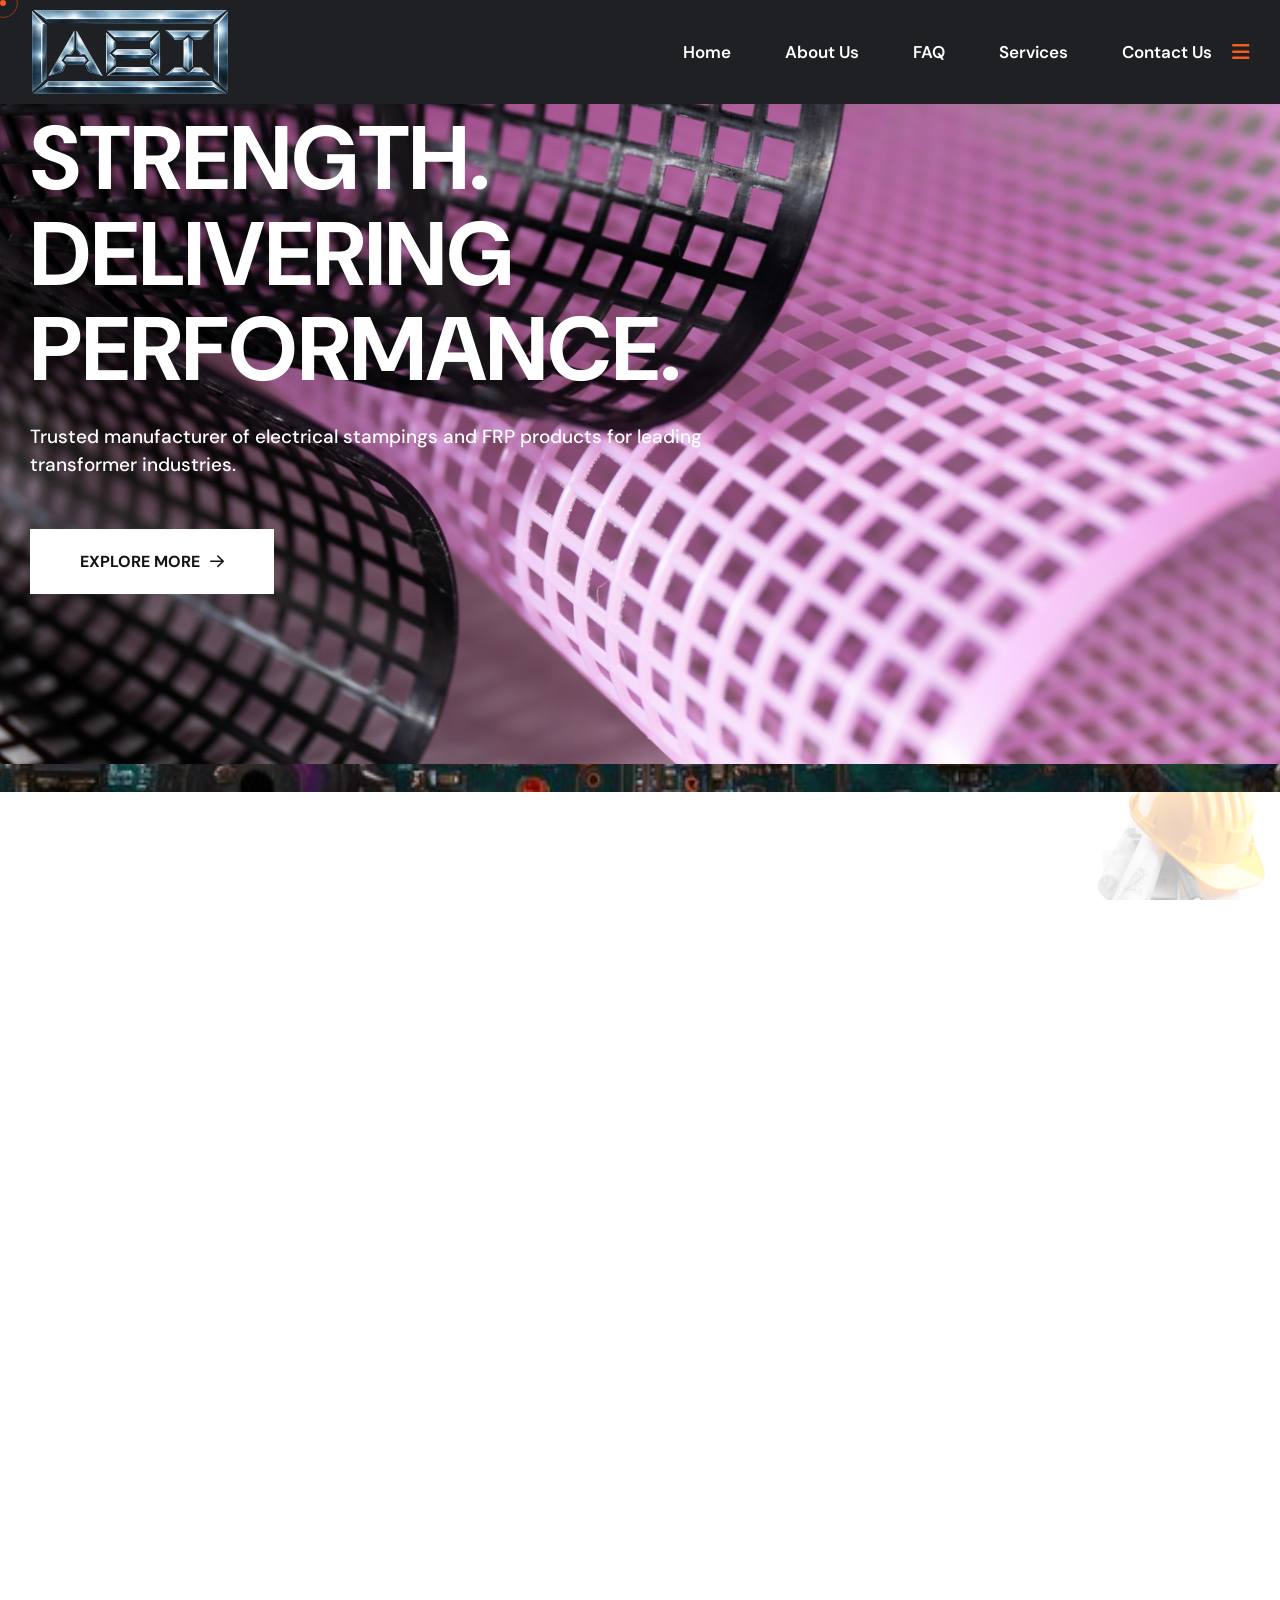
==== index.html @ 66f5b67d "changes done" ====
<!DOCTYPE html>
<html lang="en">

<head>
        <!-- ========== Meta Tags ========== -->
        <meta charset="UTF-8">
        <meta http-equiv="X-UA-Compatible" content="IE=edge">
        <meta name="viewport" content="width=device-width, initial-scale=1">
        <meta name="author" content="gramentheme">
        <meta name="description" content="Xbuild - Constriction Html Template">
        <!-- ======== Page title ============ -->
        <title>ABI Marketing</title>
        <!--<< Favcion >>-->
        <link rel="shortcut icon" href="assets/img/favicon.svg">
        <!--<< Bootstrap min.css >>-->
        <link rel="stylesheet" href="assets/css/bootstrap.min.css">
        <!--<< All Min Css >>-->
        <link rel="stylesheet" href="assets/css/all.min.css">
        <!--<< Animate.css >>-->
        <link rel="stylesheet" href="assets/css/animate.css">
        <!-- Splitting css -->
        <link rel="stylesheet" href="assets/css/splitting.css">
        <!--<< Magnific Popup.css >>-->
        <link rel="stylesheet" href="assets/css/magnific-popup.css">
        <!--<< MeanMenu.css >>-->
        <link rel="stylesheet" href="assets/css/meanmenu.css">
        <!--<< Swiper Bundle.css >>-->
        <link rel="stylesheet" href="assets/css/swiper-bundle.min.css">
        <!--<< Nice Select.css >>-->
        <link rel="stylesheet" href="assets/css/nice-select.css">
        <!--<< Color.css >>-->
        <link rel="stylesheet" href="assets/css/color.css">
        <!--<< Main.css >>-->
        <link rel="stylesheet" href="assets/css/main.css">
    </head>
    <body>

        <!-- Preloader Start -->
        <div id="preloader" class="preloader">
            <div class="animation-preloader">
                <div class="spinner">                
                </div>
                <div class="txt-loading">
                    <span data-text-preloader="A" class="letters-loading">
                        A
                    </span>
                    <span data-text-preloader="B" class="letters-loading">
                        B
                    </span>
                    <span data-text-preloader="I" class="letters-loading">
                        I
                    </span>
                    <!-- <span data-text-preloader="I" class="letters-loading">
                        I
                    </span>
                    <span data-text-preloader="L" class="letters-loading">
                        L
                    </span>
                    <span data-text-preloader="D" class="letters-loading">
                        D
                    </span> -->
                </div>
                <p class="text-center">MARKETING</p>
            </div>
            <div class="loader">
                <div class="row">
                    <div class="col-3 loader-section section-left">
                        <div class="bg"></div>
                    </div>
                    <div class="col-3 loader-section section-left">
                        <div class="bg"></div>
                    </div>
                    <div class="col-3 loader-section section-right">
                        <div class="bg"></div>
                    </div>
                    <div class="col-3 loader-section section-right">
                        <div class="bg"></div>
                    </div>
                </div>
            </div>
        </div>

        <!--<< Mouse Cursor Start >>-->  
        <div class="mouse-cursor cursor-outer"></div>
        <div class="mouse-cursor cursor-inner"></div>

        <!-- Back To Top Start -->
        <button id="back-top" class="back-to-top">
            <i class="fa-regular fa-arrow-up"></i>
        </button>

        <!-- Offcanvas Area Start -->
        <div class="fix-area">
            <div class="offcanvas__info">
                <div class="offcanvas__wrapper">
                    <div class="offcanvas__content">
                        <div class="offcanvas__top mb-5 d-flex justify-content-between align-items-center">
                            <div class="offcanvas__logo">
                                <a href="index.html">
                                    <img src="assets/img/logo/black-logo.svg" alt="logo-img">
                                </a>
                            </div>
                            <div class="offcanvas__close">
                                <button>
                                <i class="fas fa-times"></i>
                                </button>
                            </div>
                        </div>
                        <p class="text d-none d-xl-block">
                           Delivering transformer components and industrial solutions for the power sector.
                        </p>
                        <div class="mobile-menu fix mb-3"></div>
                        <div class="offcanvas__contact">
                            <h4>Contact Info</h4>
                            <ul>
                                <li class="d-flex align-items-center">
                                    <div class="offcanvas__contact-icon">
                                        <i class="fal fa-map-marker-alt"></i>
                                    </div>
                                    <div class="offcanvas__contact-text">
                                        <a target="_blank" href="#">Plot no. 8,Agarbatti Complex, Sector A,Ext. Sanwer Road Ind Area, Indore</a>
                                    </div>
                                </li>
                                <li class="d-flex align-items-center">
                                    <div class="offcanvas__contact-icon mr-15">
                                        <i class="fal fa-envelope"></i>
                                    </div>
                                    <div class="offcanvas__contact-text">
                                        <a href="mailto:info@example.com"><span class="mailto:info@example.com">info@example.com</span></a>
                                    </div>
                                </li>
                                <li class="d-flex align-items-center">
                                    <div class="offcanvas__contact-icon mr-15">
                                        <i class="fal fa-clock"></i>
                                    </div>
                                    <div class="offcanvas__contact-text">
                                        <a target="_blank" href="#">Mod-friday, 09am -05pm</a>
                                    </div>
                                </li>
                                <li class="d-flex align-items-center">
                                    <div class="offcanvas__contact-icon mr-15">
                                        <i class="far fa-phone"></i>
                                    </div>
                                    <div class="offcanvas__contact-text">
                                        <a href="tel:+11002345909">+11002345909</a>
                                    </div>
                                </li>
                            </ul>
                            <div class="header-button mt-4">
                                <a href="contact.html" class="theme-btn text-center">
                                    <span>Get A Quote<i class="fa-solid fa-arrow-right-long"></i></span>
                                </a>
                            </div>
                            <div class="social-icon d-flex align-items-center">
                                <a href="#"><i class="fab fa-facebook-f"></i></a>
                                <a href="#"><i class="fab fa-twitter"></i></a>
                                <a href="#"><i class="fab fa-youtube"></i></a>
                                <a href="#"><i class="fab fa-linkedin-in"></i></a>
                            </div>
                        </div>
                    </div>
                </div>
            </div>
        </div>
        <div class="offcanvas__overlay"></div>

        <!-- Header Section Start -->
        <header id="header-sticky" class="header-3">
        <div class="container-fluid">
            <div class="mega-menu-wrapper">
                <div class="header-main">
                    <div class="header-left">
                        <div class="logo">
                            <!-- <a href="index.html" class="header-logo"> -->
                                <img class="img-fluid logo-nav" src="assets/img/ABI.png" alt="logo-img">
                            <!-- </a> -->
                            <!-- <a href="index.html" class="header-logo-2">
                                <img src="assets/img/logo/black-logo.svg" alt="logo-img">
                            </a> -->
                        </div>
                    </div>
                    <div class="header-right d-flex justify-content-end align-items-center">
                        <div class="mean__menu-wrapper">
                            <div class="main-menu">
                                <nav id="mobile-menu">
                                    <ul>
                                        <li class="has-dropdown active menu-thumb">
                                            <a href="index.html">
                                            Home 
                                                <!-- <i class="fa-regular fa-plus"></i> -->
                                            </a>
                                            <!-- <ul class="submenu has-homemenu">
                                                <li>
                                                    <div class="homemenu-items">
                                                        <div class="homemenu">
                                                            <div class="homemenu-thumb">
                                                                <img src="assets/img/header/home-1.jpg" alt="img">
                                                                <div class="demo-button">
                                                                    <a href="index.html" class="theme-btn">
                                                                        Multi Page
                                                                    </a>
                                                                    <a href="index-one-page.html" class="theme-btn">
                                                                        One Page
                                                                    </a>
                                                                </div>
                                                            </div>
                                                            <div class="homemenu-content text-center">
                                                                <h4 class="homemenu-title">
                                                                    Home 01
                                                                </h4>
                                                            </div>
                                                        </div>
                                                        <div class="homemenu">
                                                            <div class="homemenu-thumb mb-15">
                                                                <img src="assets/img/header/home-2.jpg" alt="img">
                                                                <div class="demo-button">
                                                                    <a href="index-2.html" class="theme-btn">
                                                                        Multi Page
                                                                    </a>
                                                                    <a href="index-two-page.html" class="theme-btn">
                                                                        One Page
                                                                    </a>
                                                                </div>
                                                            </div>
                                                            <div class="homemenu-content text-center">
                                                                <h4 class="homemenu-title">
                                                                    Home 02
                                                                </h4>
                                                            </div>
                                                        </div>
                                                        <div class="homemenu">
                                                            <div class="homemenu-thumb mb-15">
                                                                <img src="assets/img/header/home-3.jpg" alt="img">
                                                                <div class="demo-button">
                                                                    <a href="index-3.html" class="theme-btn">
                                                                        Multi Page
                                                                    </a>
                                                                    <a href="index-three-page.html" class="theme-btn">
                                                                        One Page
                                                                    </a>
                                                                </div>
                                                            </div>
                                                            <div class="homemenu-content text-center">
                                                                <h4 class="homemenu-title">
                                                                    Home 03
                                                                </h4>
                                                            </div>
                                                        </div>
                                                    </div>
                                                </li>
                                            </ul> -->
                                        </li>
                                        <!-- <li class="has-dropdown active d-xl-none">
                                            <a href="team.html" class="border-none">
                                            Home
                                            <i class="fa-regular fa-plus"></i>
                                            </a>
                                            <ul class="submenu">
                                                <li><a href="index.html">Home 01</a></li>
                                                <li><a href="index-2.html">Home 02</a></li>
                                            </ul>
                                        </li> -->
                                        <li>
                                            <a href="about.html">About Us</a>
                                        </li>
                                           <li>
                                            <a href="./faq.html">FAQ</a>
                                        </li>
                                        <!-- <li class="has-dropdown">
                                            <a href="news.html">
                                                Pages
                                                <i class="fa-regular fa-plus"></i>
                                            </a>
                                            <ul class="submenu">
                                                <li class="has-dropdown">
                                                    <a href="team-details.html">
                                                        Our Team
                                                        <i class="fas fa-angle-down"></i>
                                                    </a>
                                                    <ul class="submenu">
                                                        <li><a href="team.html">Our Team</a></li>
                                                        <li><a href="team-details.html">Team Details</a></li>
                                                    </ul>
                                                </li>
                                                <li><a href="pricing.html">Pricing</a></li>
                                                <li><a href="faq.html">Faq's</a></li>
                                                <li><a href="404.html">404 Page</a></li>
                                            </ul>
                                        </li> -->
                                        <li>
                                            <a href="./service.html">
                                                Services
                                                <!-- <i class="fa-regular fa-plus"></i> -->
                                            <!-- </a>
                                            <ul class="submenu">
                                                <li><a href="service.html">Services</a></li>
                                                <li><a href="service-details.html">Service Details</a></li>
                                            </ul> -->
                                        </li>
                                        <!-- <li>
                                            <a href="project.html">
                                                Projects
                                                <i class="fa-regular fa-plus"></i>
                                            </a>
                                            <ul class="submenu">
                                                <li><a href="project.html">Projects</a></li>
                                                <li><a href="project-details.html">Project Details</a></li>
                                            </ul>
                                        </li> -->
                                        <!-- <li>
                                            <a href="news.html">
                                                Blog
                                                <i class="fa-regular fa-plus"></i>
                                            </a>
                                            <ul class="submenu">
                                                <li><a href="news-grid.html">Blog Grid</a></li>
                                                <li><a href="news.html">Blog Standard</a></li>
                                                <li><a href="news-details.html">Blog Details</a></li>
                                            </ul>
                                        </li> -->
                                        <li>
                                            <a href="contact.html">Contact Us</a>
                                        </li>
                                    </ul>
                                </nav>
                            </div>
                        </div>
                        <!-- <a href="#0" class="search-trigger search-icon"><i class="fal fa-search"></i></a> -->
                        <div class="header-button">
                            <a href="contact.html" class="theme-btn">GAT A QUOTE <i class="fa-regular fa-arrow-right"></i></a>
                        </div>
                        <div class="header__hamburger d-xl-block my-auto">
                            <div class="sidebar__toggle">
                                <i class="fas fa-bars"></i>
                            </div>
                        </div>
                    </div>
                </div>
            </div>
        </div>
        </header> 
         
        <!-- Search Area Start -->
        <div class="search-wrap">
            <div class="search-inner">
                <i class="fas fa-times search-close" id="search-close"></i>
                <div class="search-cell">
                    <form method="get">
                        <div class="search-field-holder">
                            <input type="search" class="main-search-input" placeholder="Search...">
                        </div>
                    </form>
                </div>
            </div>
        </div>

        <div id="smooth-wrapper">
            <div id="smooth-content">
                <!-- Hero Section Start -->
                <section class="hero-section hero-3">
                    <div class="swiper-dot-2">
                        <div class="dot"></div>
                    </div>
                    <div class="swiper hero-slider-3">
                        <div class="swiper-wrapper">
                            <div class="swiper-slide">
                                <div class="hero-image" style="background-image: url('assets/img/hero/2148105559.jpg');">
                                    <div class="row">
                                        <div class="col-lg-8">
                                            <div class="hero-content">
                                                <!-- <a href="https://www.youtube.com/watch?v=Cn4G2lZ_g2I" data-animation="fadeInUp" data-delay="1.3s" class="video-btn ripple video-popup">
                                                    <i class="fas fa-play"></i>
                                                </a> -->
                                                <h1 data-animation="fadeInUp" data-delay="1.5s">
                                                    Powering Precision in Transformer Components
                                                </h1>
                                                <p data-animation="fadeInUp" data-delay="1.7s">
                                               Delivering high-quality electrical stampings from 10 KVA to 10 MVA with reliability and excellence.
                                              </p>
                                                <div class="hero-button">
                                                    <a href="about.html" data-animation="fadeInUp" data-delay="1.9s" class="theme-btn bg-white">Explore more<i class="fa-regular fa-arrow-right"></i></a>
                                                </div>
                                            </div>
                                        </div>
                                    </div>
                                </div>
                            </div>
                            <div class="swiper-slide">
                                <div class="hero-image" style="background-image: url('assets/img/hero/2149894555.jpg');">
                                    <div class="row">
                                        <div class="col-lg-8">
                                            <div class="hero-content">
                                                <!-- <a href="https://www.youtube.com/watch?v=Cn4G2lZ_g2I" data-animation="fadeInUp" data-delay="1.3s" class="video-btn ripple video-popup">
                                                    <i class="fas fa-play"></i>
                                                </a> -->
                                                <h1 data-animation="fadeInUp" data-delay="1.5s">
                                                    Engineering Strength. Delivering Performance.
                                                </h1>
                                                <p data-animation="fadeInUp" data-delay="1.7s">
                                                    Trusted manufacturer of electrical stampings and FRP products for leading transformer industries.
                                                </p>
                                                <div class="hero-button">
                                                    <a href="about.html" data-animation="fadeInUp" data-delay="1.9s" class="theme-btn bg-white">Explore more<i class="fa-regular fa-arrow-right"></i></a>
                                                </div>
                                            </div>
                                        </div>
                                    </div>
                                </div>
                            </div>
                            <div class="swiper-slide">
                                <div class="hero-image" style="background-image: url('assets/img/hero/copper-wire.jpg');">
                                    <div class="row">
                                        <div class="col-lg-8">
                                            <div class="hero-content">
                                                <!-- <a href="https://www.youtube.com/watch?v=Cn4G2lZ_g2I" data-animation="fadeInUp" data-delay="1.3s" class="video-btn ripple video-popup">
                                                    <i class="fas fa-play"></i>
                                                </a> -->
                                                <h1 data-animation="fadeInUp" data-delay="1.5s">
                                                    Built on Experience.
                                                    <br> Driven by Quality.
                                                </h1>
                                                <p data-animation="fadeInUp" data-delay="1.7s">
                                                    Over two decades of expertise in delivering precision-engineered solutions for the power sector, ensuring consistent quality, advanced manufacturing standards, and reliable performance for diverse industrial applications.
                                                </p>
                                                <div class="hero-button">
                                                    <a href="about.html" data-animation="fadeInUp" data-delay="1.9s" class="theme-btn bg-white">Explore more<i class="fa-regular fa-arrow-right"></i></a>
                                                </div>
                                            </div>
                                        </div>
                                    </div>
                                </div>
                            </div>
                        </div>
                    </div>
                </section>

                <!-- Service Section Start -->
                <section class="service-section-33 section-padding">
                    <div class="shape-1">
                        <img src="assets/img/service/shape-1.png" alt="img">
                    </div>
                    <div class="container">
                        <div class="section-title text-center">
                            <h6 class="wow fadeInUp"><i class="fa-regular fa-arrow-left-long"></i>WHAT WE SERVE ON TABLE<i class="fa-regular fa-arrow-right-long"></i></h6>
                            <h2 class="splt-txt wow" data-splitting>Our Expertise</h2>
                        </div>
                    </div>
                    <div class="container-fluid">
                        <div class="row">
                            <div class="col-xl-3 col-lg-4 col-md-6 wow fadeInUp" data-wow-delay=".2s">
                                <div class="service-card-items-2">
                                    <div class="items-shape">
                                        <img src="assets/img/service/items-shape-2.png" alt="img">
                                    </div>
                                    <div class="service-image">
                                        <img src="assets/img/service/10704.jpg" alt="img">
                                        <div class="icon">
                                            <img src="assets/img/icon/25.svg" alt="img">
                                        </div>
                                    </div>
                                    <div class="service-content text-center">
                                        <h3><a href="service-details.html">Electrical Stampings</a></h3>
                                        <p>High-precision transformer stampings from 10 KVA to 10 MVA, ensuring efficiency and long-lasting performance.</p>
                                        <a href="service-details.html" class="arrow-icon"><i class="fa-regular fa-arrow-right"></i></a>
                                    </div>
                                </div>
                            </div>
                            <div class="col-xl-3 col-lg-4 col-md-6 wow fadeInUp" data-wow-delay=".4s">
                                <div class="service-card-items-2">
                                    <div class="items-shape">
                                        <img src="assets/img/service/items-shape-2.png" alt="img">
                                    </div>
                                    <div class="service-image">
                                        <img src="assets/img/service/2836.jpg" alt="img">
                                        <div class="icon">
                                            <img src="assets/img/icon/26.svg" alt="img">
                                        </div>
                                    </div>
                                    <div class="service-content text-center">
                                        <h3><a href="service-details.html">FRP Products</a></h3>
                                        <p>Durable and corrosion-resistant FRP solutions designed for demanding industrial applications.</p>
                                        <a href="service-details.html" class="arrow-icon"><i class="fa-regular fa-arrow-right"></i></a>
                                    </div>
                                </div>
                            </div>
                            <div class="col-xl-3 col-lg-4 col-md-6 wow fadeInUp" data-wow-delay=".6s">
                                <div class="service-card-items-2">
                                    <div class="items-shape">
                                        <img src="assets/img/service/items-shape-2.png" alt="img">
                                    </div>
                                    <div class="service-image">
                                        <img src="assets/img/service/2530.jpg" alt="img">
                                        <div class="icon">
                                            <img src="assets/img/icon/27.svg" alt="img">
                                        </div>
                                    </div>
                                    <div class="service-content text-center">
                                        <h3><a href="service-details.html">Production Capacity</a></h3>
                                        <p>Annual manufacturing capacity of approx. 450 MT, ensuring timely and bulk order <br> fulfillment. <br> </p>
                                        <a href="service-details.html" class="arrow-icon"><i class="fa-regular fa-arrow-right"></i></a>
                                    </div>
                                </div>
                            </div>
                            <div class="col-xl-3 col-lg-4 col-md-6 wow fadeInUp" data-wow-delay=".8s">
                                <div class="service-card-items-2">
                                    <div class="items-shape">
                                        <img src="assets/img/service/items-shape-2.png" alt="img">
                                    </div>
                                    <div class="service-image">
                                        <img src="assets/img/service/2147743048.jpg" alt="img">
                                        <div class="icon">
                                            <img src="assets/img/icon/28.svg" alt="img">
                                        </div>
                                    </div>
                                    <div class="service-content text-center">
                                        <h3><a href="service-details.html">Quality Assurance</a></h3>
                                        <p>Strict quality checks at every stage to deliver reliable and industry-standard products. We ensure quality</p>
                                        <a href="service-details.html" class="arrow-icon"><i class="fa-regular fa-arrow-right"></i></a>
                                    </div>
                                </div>
                            </div>
                        </div>
                    </div>
                </section>

                <!-- About Section Start -->
                <section class="about-section-3 fix section-padding section-bg bg-cover" style="background-image: url('assets/img/about/bg-shape.png');">
                    <div class="container">
                        <div class="about-wrapper-3">
                            <div class="row g-5">
                                <div class="col-xl-6">
                                    <div class="about-content">
                                        <div class="section-title">
                                            <h6 class="wow fadeInUp"><i class="fa-regular fa-arrow-left-long"></i>About Our Company<i class="fa-regular fa-arrow-right-long"></i></h6>
                                            <h2 class="splt-txt wow" data-splitting>Quality Without Compromise</h2>
                                        </div>
                                        <p class="mt-3 mt-md-0 wow fadeInUp" data-wow-delay=".4s">
                                            Established in 2003, ABI Marketing is a trusted manufacturer of electrical stampings and FRP products based in Indore. With over two decades of experience, we deliver precision-engineered transformer components (10 KVA to 10 MVA), ensuring quality, reliability, and consistent performance across every product.
                                        </p>
                                        <div class="row g-4">
                                            <div class="col-lg-7 wow fadeInUp" data-wow-delay=".3s">
                                                <ul class="list">
                                                    <li>
                                                        <i class="fa-sharp fa-solid fa-check-double"></i>
                                                        100% Satisfaction Work
                                                    </li>
                                                    <li>
                                                        <i class="fa-sharp fa-solid fa-check-double"></i>
                                                        Certified Engineer Team
                                                    </li>
                                                    <li>
                                                        <i class="fa-sharp fa-solid fa-check-double"></i>
                                                        Flexible & Cost Effective
                                                    </li>
                                                </ul>
                                            </div>
                                            <div class="col-lg-5 wow fadeInUp" data-wow-delay=".5s">
                                                <div class="video-image">
                                                    <img src="assets/img/about/video-img.jpg" alt="img">
                                                    <div class="video-box">
                                                        <a href="https://www.youtube.com/watch?v=Cn4G2lZ_g2I" class="video-btn video-popup">
                                                            <i class="fas fa-play"></i>
                                                        </a>
                                                    </div>
                                                </div>
                                            </div>
                                        </div>
                                        <div class="about-author">
                                            <a href="about.html" class="theme-btn wow fadeInUp" data-wow-delay=".3s">Explore more <i class="fa-regular fa-arrow-right"></i></a>
                                            <div class="author-image wow fadeInUp" data-wow-delay=".5s">
                                                <!-- <img src="assets/img/about/author.png" alt="author-img"> -->
                                                <div class="content">
                                                    <!-- <p>Admin</p>
                                                    <h4>Shikhon Islam</h4> -->
                                                </div>
                                            </div>
                                        </div>
                                    </div>
                                </div>
                                <div class="col-xl-6">
                                    <div class="about-image wow fadeInUp" data-wow-delay=".3s">
                                        <img src="assets/img/about/2151349641.jpg" alt="img">
                                        <div class="arrow-shape">
                                            <img src="assets/img/about/arrow.png" alt="img">
                                        </div>
                                    </div>
                                </div>
                            </div>
                        </div>
                    </div>
                </section>

                <!-- Project Section Start -->
                <section class="project-section fix section-padding">
                    <div class="container">
                        <div class="section-title text-center">
                            <h6 class="wow fadeInUp"><i class="fa-regular fa-arrow-left-long"></i>our complete projects<i class="fa-regular fa-arrow-right-long"></i></h6>
                            <h2 class="splt-txt wow" data-splitting>Our Latest Projects</h2>
                        </div>
                    </div>
                    <div class="project-wrapper style-2">
                        <div class="main-box">
                            <div class="box wow fadeInUp">
                                <div class="project-content">
                                    <h3><a href="project-details.html">Building Renovation</a></h3>
                                    <a href="project-details.html" class="icon"><i class="fa-solid fa-arrow-right"></i></a>
                                </div>
                            </div>
                            <div class="box bg-1 wow fadeInUp wow" data-wow-delay=".2s">
                                <div class="project-content">
                                    <h3><a href="project-details.html">Building Renovation</a></h3>
                                    <a href="project-details.html" class="icon"><i class="fa-solid fa-arrow-right"></i></a>
                                </div>
                            </div>
                            <div class="box bg-2 wow fadeInUp wow" data-wow-delay=".4s">
                                <div class="project-content">
                                    <h3><a href="project-details.html">Building Renovation</a></h3>
                                    <a href="project-details.html" class="icon"><i class="fa-solid fa-arrow-right"></i></a>
                                </div>
                            </div>
                            <div class="box bg-3 wow fadeInUp wow" data-wow-delay=".6s">
                                <div class="project-content">
                                    <h3><a href="project-details.html">Building Renovation</a></h3>
                                    <a href="project-details.html" class="icon"><i class="fa-solid fa-arrow-right"></i></a>
                                </div>
                            </div>
                            <div class="box bg-4 active wow fadeInUp wow" data-wow-delay=".8s">
                                <div class="project-content">
                                    <h3><a href="project-details.html">Building Renovation</a></h3>
                                    <a href="project-details.html" class="icon"><i class="fa-solid fa-arrow-right"></i></a>
                                </div>
                            </div>
                            <div class="box bg-5 wow fadeInUp wow" data-wow-delay=".2s">
                                <div class="project-content">
                                    <h3><a href="project-details.html">Building Renovation</a></h3>
                                    <a href="project-details.html" class="icon"><i class="fa-solid fa-arrow-right"></i></a>
                                </div>
                            </div>
                            <div class="box bg-6 wow fadeInUp wow" data-wow-delay=".4s">
                                <div class="project-content">
                                    <h3><a href="project-details.html">Building Renovation</a></h3>
                                    <a href="project-details.html" class="icon"><i class="fa-solid fa-arrow-right"></i></a>
                                </div>
                            </div>
                            <div class="box bg-7 wow fadeInUp wow" data-wow-delay=".6s">
                                <div class="project-content">
                                    <h3><a href="project-details.html">Building Renovation</a></h3>
                                    <a href="project-details.html" class="icon"><i class="fa-solid fa-arrow-right"></i></a>
                                </div>
                            </div>
                            <div class="box bg-8 wow fadeInUp wow" data-wow-delay=".8s">
                                <div class="project-content">
                                    <h3><a href="project-details.html">Building Renovation</a></h3>
                                    <a href="project-details.html" class="icon"><i class="fa-solid fa-arrow-right"></i></a>
                                </div>
                            </div>
                        </div>
                    </div>
                </section>

                <!-- Work Process Section Start -->
                <section class="work-process-section-3 fix section-padding section-bg-2">
                    <div class="shape-img">
                        <!-- <img src="assets/img/12524.jpg" alt="img"> -->
                    </div>
                    <div class="container">
                        <div class="work-process-wrapper-3">
                            <div class="row g-5">
                                <div class="col-lg-6">
                                    <div class="work-process-content">
                                        <div class="work-process-box wow fadeInUp" data-wow-delay=".3s">
                                            <div class="shape-img">
                                                <img src="assets/img/work-shape.png" alt="img">
                                            </div>
                                            <div class="number">
                                                01 .
                                            </div>
                                            <div class="content">
                                                <h3>Planning & Design</h3>
                                                <!-- <p>Understanding client requirements, technical specifications, and selecting the right materials for accurate production.</p> -->
                                            </div>
                                        </div>
                                        <div class="work-process-box style-2 wow fadeInUp" data-wow-delay=".5s">
                                            <div class="shape-img">
                                                <img src="assets/img/work-shape.png" alt="img">
                                            </div>
                                            <div class="number">
                                                02 .
                                            </div>
                                            <div class="content">
                                                <h3>Manufacturing</h3>
                                                <!-- <p>High-precision production using advanced machinery and skilled expertise to ensure consistent quality.</p> -->
                                            </div>
                                        </div>
                                        <div class="work-process-box style-3 wow fadeInUp" data-wow-delay=".3s">
                                            <div class="shape-img">
                                                <img src="assets/img/work-shape.png" alt="img">
                                            </div>
                                            <div class="number">
                                                03 .
                                            </div>
                                            <div class="content">
                                                <h3>Quality Check & Delivery</h3>
                                                <!-- <p>Thorough inspection followed by secure packaging and timely delivery to meet client expectations.</p> -->
                                            </div>
                                        </div>
                                    </div>
                                </div>
                                <div class="col-lg-6">
                                    <div class="work-process-image">
                                        <div class="section-title">
                                            <h6 class="wow fadeInUp"><i class="fa-regular fa-arrow-left-long"></i>Working Process<i class="fa-regular fa-arrow-right-long"></i></h6>
                                            <h2 class="splt-txt wow" data-splitting>Building The Future's Foundations</h2>
                                        </div>
                                        <div class="track-image mt-4 mt-md-0">
                                            <!-- <img src="assets/img/track-2.png" alt="img"> -->

                                            <!-- have to place a png img here  -->
                                        </div>
                                    </div>
                                </div>
                            </div>
                        </div>
                    </div>
                </section>

                <!-- Achivements Section Start -->
                <section class="achivements-section fix section-padding">
                    <div class="shape-3">
                        <img src="assets/img/skills/shape-3.png" alt="img">
                    </div>
                    <div class="container">
                        <div class="achivements-wrapper style-3">
                            <div class="row g-4 justify-content-between">
                                <div class="col-lg-6">
                                    <div class="achivements-content">
                                        <div class="section-title">
                                            <h6 class="wow fadeInUp"><i class="fa-regular fa-arrow-left-long"></i>Company Status<i class="fa-regular fa-arrow-right-long"></i></h6>
                                            <h2 class="splt-txt wow" data-splitting>Our Services Meet the Highest Standards</h2>
                                        </div>
                                        <p class="mt-3 mt-md-0 wow fadeInUp" data-wow-delay=".3s">
                                            We focus on delivering clear, reliable, and high-quality solutions that enhance performance while maintaining consistency and precision in every aspect of our work.
                                        </p>
                                        <div class="counter-items-area">
                                            <div class="counter-content wow fadeInUp" data-wow-delay=".3s">
                                                <h2><span class="count">45</span>k+</h2>
                                                <span>project Complete</span>
                                            </div>
                                            <div class="counter-content wow fadeInUp" data-wow-delay=".5s">
                                                <h2><span class="count">25</span>k+</h2>
                                                <span>Active On Clients</span>
                                            </div>
                                            <div class="counter-content wow fadeInUp" data-wow-delay=".7s">
                                                <h2><span class="count">2.4</span>k+</h2>
                                                <span>Winning Awards</span>
                                            </div>
                                        </div>
                                        <a href="about.html" class="theme-btn wow fadeInUp" data-wow-delay=".3s">Learn More <i class="fa-regular fa-arrow-right"></i></a>
                                    </div>
                                </div>
                                <div class="col-xxl-4 col-xl-5 col-lg-6 wow fadeInUp" data-wow-delay=".2s">
                                    <div class="achivements-image">
                                        <img src="assets/img/skills/frontviewman.avif" alt="img">
                                        <div class="achivements-image-2 float-bob-y">
                                            <img src="assets/img/achivements-image-2.jpg" alt="img">
                                        </div>
                                    </div>
                                </div>
                            </div>
                        </div>
                    </div>
                </section>

                <!-- Testimonial Section Start -->
                <section class="testimonial-section-3 fix section-padding bg-cover" style="background-image: url('assets/img/testimonial/bg.jpg');">
                    <div class="container">
                        <div class="section-title text-center">
                            <h6 class="wow fadeInUp text-white"><i class="fa-regular fa-arrow-left-long"></i>testimonial<i class="fa-regular fa-arrow-right-long"></i></h6>
                            <h2 class="text-white splt-txt wow" data-splitting>What Our Client Say</h2>
                        </div>
                        <div class="array-button">
                            <button class="array-prev"><i class="fa-solid fa-arrow-left-long"></i></button>
                            <button class="array-next"><i class="fa-solid fa-arrow-right-long"></i></button>
                        </div>
                        <div class="swiper testimonial-slider-2">
                            <div class="swiper-wrapper">
                                <div class="swiper-slide">
                                    <div class="testimonial-card-items mb-0">
                                        <div class="shape-img">
                                            <img src="assets/img/testimonial/shape-left.png" alt="img">
                                        </div>
                                        <p>
                                            We have been working with ABI Marketing for several years now, and their consistency in quality and delivery timelines has been impressive. Their transformer stampings are precise and reliable, which helps us maintain smooth production without interruptions.
                                        </p>
                                        <div class="client-info-items">
                                            <div class="client-info">
                                                <img src="assets/img/testimonial/client-4.png" alt="img">
                                                <div class="content">
                                                    <h4>Mamta Transformer Pvt. Ltd.</h4>
                                                    <!-- <span>Web Developer</span> -->
                                                    <div class="star">
                                                        <i class="fa-solid fa-star"></i>
                                                        <i class="fa-solid fa-star"></i>
                                                        <i class="fa-solid fa-star"></i>
                                                        <i class="fa-solid fa-star"></i>
                                                        <i class="fa-solid fa-star"></i>
                                                    </div>
                                                </div>
                                            </div>
                                            <!-- <img src="assets/img/testimonial/amazon.png" alt="img"> -->
                                        </div>
                                    </div>
                                </div>
                                <div class="swiper-slide">
                                    <div class="testimonial-card-items style-2 mb-0">
                                        <div class="shape-img">
                                            <img src="assets/img/testimonial/shape-right.png" alt="img">
                                        </div>
                                        <p>
                                            ABI Marketing understands technical requirements very well and always delivers products that meet our exact specifications. Their team is responsive, and their commitment to maintaining quality standards truly sets them apart.
                                        </p>
                                        <div class="client-info-items">
                                            <div class="client-info">
                                                <img src="assets/img/testimonial/client-5.png" alt="img">
                                                <div class="content">
                                                    <h4>Surya Transformers & Switchgears</h4>
                                                    <span>Web Development</span>
                                                    <div class="star">
                                                        <i class="fa-solid fa-star"></i>
                                                        <i class="fa-solid fa-star"></i>
                                                        <i class="fa-solid fa-star"></i>
                                                        <i class="fa-solid fa-star"></i>
                                                        <i class="fa-solid fa-star"></i>
                                                    </div>
                                                </div>
                                            </div>
                                            <!-- <img src="assets/img/testimonial/envato.png" alt="img"> -->
                                        </div>
                                    </div>
                                </div>
                            </div>
                        </div>
                    </div>
                </section>

                <!-- News Section Start -->
                <section class="news-section fix section-padding">
                    <div class="shape-3 float-bob-y">
                        <img src="assets/img/news/shape-3.png" alt="img">
                    </div>
                    <div class="shape-4 float-bob-y">
                        <img src="assets/img/news/shape-4.png" alt="img">
                    </div>
                    <div class="container">
                        <div class="section-title-area">
                            <div class="section-title">
                                <h6 class="wow fadeInUp"><i class="fa-regular fa-arrow-left-long"></i>Blog & News<i class="fa-regular fa-arrow-right-long"></i></h6>
                                <h2 class="splt-txt wow" data-splitting>Latest News & Blog</h2>
                            </div>
                            <a href="news-grid.html" class="theme-btn wow fadeInUp" data-wow-delay=".5s">View all post <i class="fa-regular fa-arrow-right"></i></a>
                        </div>
                        <div class="row">
                            <div class="col-xl-4 col-lg-6 col-md-6 wow fadeInUp" data-wow-delay=".2s">
                                <div class="news-box-items">
                                    <div class="news-image">
                                        <img src="assets/img/news/04.jpg" alt="img">
                                        <img src="assets/img/news/04.jpg" alt="img">
                                    </div>
                                    <div class="news-content">
                                        <ul class="post-list">
                                            <li>Manufacturing</li>
                                            <li>12 February 2026</li>
                                        </ul>
                                        <h4><a href="news-details.html">Precision in Transformer Stampings Improves Efficiency</a></h4>
                                        <div class="author-items">
                                            <div class="author-info">
                                                <img src="assets/img/news/author-1.png" alt="img">
                                                <div class="content">
                                                    <h6>Admin</h6>
                                                    <p>ABI Marketing</p>
                                                </div>
                                            </div>
                                            <a href="news-details.html" class="link-btn">Read More <i class="fa-solid fa-arrow-right"></i></a>
                                        </div>
                                    </div>
                                </div>
                            </div>
                            <div class="col-xl-4 col-lg-6 col-md-6 wow fadeInUp" data-wow-delay=".4s">
                                <div class="news-box-items active">
                                    <div class="news-image">
                                        <img src="assets/img/news/05.jpg" alt="img">
                                        <img src="assets/img/news/05.jpg" alt="img">
                                    </div>
                                    <div class="news-content">
                                        <ul class="post-list">
                                                <li>Industry</li>
                                                    <li>28 January 2026</li>
                                        </ul>
                                        <h4><a href="news-details.html">Maintaining Quality Standards in Electrical Components</a></h4>
                                        <div class="author-items">
                                            <div class="author-info">
                                                <img src="assets/img/news/author-2.png" alt="img">
                                                <div class="content">
                                                    <h6>Admin</h6>
                                                    <p>ABI Marketing</p>
                                                </div>
                                            </div>
                                            <a href="news-details.html" class="link-btn">Read More <i class="fa-solid fa-arrow-right"></i></a>
                                        </div>
                                    </div>
                                </div>
                            </div>
                            <div class="col-xl-4 col-lg-6 col-md-6 wow fadeInUp" data-wow-delay=".6s">
                                <div class="news-box-items">
                                    <div class="news-image">
                                        <img src="assets/img/news/06.jpg" alt="img">
                                        <img src="assets/img/news/06.jpg" alt="img">
                                    </div>
                                    <div class="news-content">
                                        <ul class="post-list">
                                            <li>Innovation</li>
                                            <li>10 January 2026</li>
                                        </ul>
                                        <h4><a href="news-details.html">Growing Demand for FRP Products in Industrial Use</a></h4>
                                        <div class="author-items">
                                            <div class="author-info">
                                                <img src="assets/img/news/author-3.png" alt="img">
                                                <div class="content">
                                                    <h6>Admin</h6>
                                                    <p>ABI Marketing</p>
                                                </div>
                                            </div>
                                            <a href="news-details.html" class="link-btn">Read More <i class="fa-solid fa-arrow-right"></i></a>
                                        </div>
                                    </div>
                                </div>
                            </div>
                        </div>
                    </div>
                </section>

                <!-- Brand Section Start -->
                <div class="brand-section fix section-padding pt-0">
                    <div class="container">
                        <div class="swiper brand-slider">
                            <div class="swiper-wrapper">
                                <div class="swiper-slide">
                                    <div class="brand-image center">
                                        <img src="assets/img/brand/brand-logo.png" alt="img">
                                    </div>
                                </div>
                                <div class="swiper-slide">
                                    <div class="brand-image center">
                                        <img src="assets/img/brand/brand-logo-2.png" alt="img">
                                    </div>
                                </div>
                                <div class="swiper-slide">
                                    <div class="brand-image center">
                                        <img src="assets/img/brand/brand-logo-3.png" alt="img">
                                    </div>
                                </div>
                                <div class="swiper-slide">
                                    <div class="brand-image center">
                                        <img src="assets/img/brand/brand-logo-4.png" alt="img">
                                    </div>
                                </div>
                                <div class="swiper-slide">
                                    <div class="brand-image center">
                                        <img src="assets/img/brand/brand-logo-5.png" alt="img">
                                    </div>
                                </div>
                            </div>
                        </div>
                    </div>
                </div>

                <!-- Footer Section Start -->
                <footer class="footer-section style-radius bg-cover bg-cover" style="background-image: url('assets/img/footer/bg.jpg');">
                    <div class="container">
                        <div class="contact-info-area">
                            <!-- <a href="index.html" class="logo-img wow fadeInUp" data-wow-delay=".2s"> -->
                                <img src="assets/img/ABI.png" alt="img" class="logo-nav">
                            <!-- </a> -->
                            <div class="contact-info-items wow fadeInUp" data-wow-delay=".4s">
                                <div class="icon">
                                    <i class="fa-sharp fa-solid fa-location-dot"></i>
                                </div>
                                <div class="content">
                                    <p>Office location</p>
                                    <h3>
                                        Plot no. 8,Agarbatti Complex, Sector A, <br>Ext. Sanwer Road Ind Area, Indore
                                    </h3>
                                </div>
                            </div>
                            <div class="contact-info-items wow fadeInUp" data-wow-delay=".6s">
                                <div class="icon">
                                    <i class="fa-solid fa-envelope"></i>
                                </div>
                                <div class="content">
                                    <p>send email</p>
                                    <h3>
                                        <a href="mailto:example@gmail.com">example@gmail.com</a>
                                    </h3>
                                </div>
                            </div>
                            <div class="contact-info-items wow fadeInUp" data-wow-delay=".8s">
                                <div class="icon">
                                    <i class="fa-solid fa-phone-volume"></i>
                                </div>
                                <div class="content">
                                    <p>call emergency</p>
                                    <h3>
                                        <a href="tel:+88012365499">+88 0123 654 99</a>
                                    </h3>
                                </div>
                            </div>
                        </div>
                        <div class="footer-widgets-wrapper">
                            <div class="row">
                                <div class="col-xl-4 col-lg-4 col-md-6 wow fadeInUp" data-wow-delay=".2s">
                                    <div class="single-footer-widget">
                                        <div class="widget-head">
                                            <h5>About Company</h5>
                                        </div>
                                        <div class="footer-content">
                                            <p>
                                                ABI Marketing is a trusted manufacturer of electrical stampings and FRP products, delivering precision-engineered solutions for the transformer and power industry since 2003. 
                                            </p>
                                            <div class="social-icon d-flex align-items-center">
                                                <a href="#"><i class="fab fa-facebook-f"></i></a>
                                                <a href="#"><i class="fab fa-twitter"></i></a>
                                                <a href="#"><i class="fab fa-youtube"></i></a>
                                                <a href="#"><i class="fab fa-linkedin-in"></i></a>
                                            </div>
                                        </div>
                                    </div>
                                </div>
                                <div class="col-xl-2 col-lg-4 col-md-6 wow fadeInUp" data-wow-delay=".4s">
                                    <div class="single-footer-widget">
                                        <div class="widget-head">
                                            <h5>Quick Link</h5>
                                        </div>
                                        <ul class="list-area">
                                            <li>
                                                <a href="index.html">
                                                    <i class="fa-solid fa-chevrons-right"></i>
                                                    Home
                                                </a>
                                            </li>
                                            <li>
                                                <a href="about.html">
                                                    <i class="fa-solid fa-chevrons-right"></i>
                                                    About Us
                                                </a>
                                            </li>
                                            <li>
                                                <a href="faq.html">
                                                    <i class="fa-solid fa-chevrons-right"></i>
                                                    FAQ’S
                                                </a>
                                            </li>
                                            <li>
                                                <a href="service.html">
                                                    <i class="fa-solid fa-chevrons-right"></i>
                                                    Services
                                                </a>
                                            </li>
                                            <li>
                                                <a href="contact.html">
                                                    <i class="fa-solid fa-chevrons-right"></i>
                                                    Contact Us
                                                </a>
                                            </li>
                                        </ul>
                                    </div>
                                </div>
                                <div class="col-xl-3 col-lg-4 col-md-6 ps-lg-5 wow fadeInUp" data-wow-delay=".6s">
                                    <div class="single-footer-widget">
                                        <div class="widget-head">
                                            <h5>Our Services</h5>
                                        </div>
                                        <ul class="list-area">
                                            <li>
                                                <a href="service-details.html">
                                                    <i class="fa-solid fa-chevrons-right"></i>
                                                    FRP Products
                                                </a>
                                            </li>
                                            <li>
                                                <a href="service-details.html">
                                                    <i class="fa-solid fa-chevrons-right"></i>
                                                    Custom Manufacturing
                                                </a>
                                            </li>
                                            <li>
                                                <a href="service-details.html">
                                                    <i class="fa-solid fa-chevrons-right"></i>
                                                    Electrical Stampings
                                                </a>
                                            </li>
                                            <li>
                                                <a href="service-details.html">
                                                    <i class="fa-solid fa-chevrons-right"></i>
                                                    Transfromer Components
                                                </a>
                                            </li>
                                            <li>
                                                <a href="service-details.html">
                                                    <i class="fa-solid fa-chevrons-right"></i>
                                                    Industrial Manufacturing
                                                </a>
                                            </li>
                                        </ul>
                                    </div>
                                </div>
                                <div class="col-xl-3 col-lg-4 col-md-6 ps-lg-5 wow fadeInUp" data-wow-delay=".8s">
                                    <div class="single-footer-widget">
                                        <div class="widget-head">
                                            <h5>Instagram</h5>
                                        </div>
                                        <div class="footer-gallery">
                                            <div class="gallery-wrap">
                                                <div class="gallery-item">
                                                    <div class="thumb">
                                                        <a href="assets/img/footer/gallery-1.jpg" class="img-popup">
                                                            <img src="assets/img/footer/gallery-1.jpg" alt="gallery-img">
                                                            <div class="icon">
                                                                <i class="far fa-plus"></i>
                                                            </div>
                                                        </a>
                                                    </div>
                                                    <div class="thumb">
                                                        <a href="assets/img/footer/gallery-2.jpg" class="img-popup">
                                                            <img src="assets/img/footer/gallery-2.jpg" alt="gallery-img">
                                                            <div class="icon">
                                                                <i class="far fa-plus"></i>
                                                            </div>
                                                        </a>
                                                    </div>
                                                    <div class="thumb">
                                                        <a href="assets/img/footer/gallery-3.jpg" class="img-popup">
                                                            <img src="assets/img/footer/gallery-3.jpg" alt="gallery-img">
                                                            <div class="icon">
                                                                <i class="far fa-plus"></i>
                                                            </div>
                                                        </a>
                                                    </div>
                                                </div>
                                                <div class="gallery-item">
                                                    <div class="thumb">
                                                        <a href="assets/img/footer/gallery-4.jpg" class="img-popup">
                                                            <img src="assets/img/footer/gallery-4.jpg" alt="gallery-img">
                                                            <div class="icon">
                                                                <i class="far fa-plus"></i>
                                                            </div>
                                                        </a>
                                                    </div>
                                                    <div class="thumb">
                                                        <a href="assets/img/footer/gallery-5.jpg" class="img-popup">
                                                            <img src="assets/img/footer/gallery-5.jpg" alt="gallery-img">
                                                            <div class="icon">
                                                                <i class="far fa-plus"></i>
                                                            </div>
                                                        </a>
                                                    </div>
                                                    <div class="thumb">
                                                        <a href="assets/img/footer/gallery-6.jpg" class="img-popup">
                                                            <img src="assets/img/footer/gallery-6.jpg" alt="gallery-img">
                                                            <div class="icon">
                                                                <i class="far fa-plus"></i>
                                                            </div>
                                                        </a>
                                                    </div>
                                                </div>
                                            </div>
                                        </div>
                                    </div>
                                </div>
                            </div>
                        </div>
                        <div class="footer-bottom">
                            <p>© All Copyright 2024 by <a href="index.html">Xbuild</a></p>
                        </div>
                    </div>
                </footer> 
            </div>
        </div>
       
        
        <!--<< All JS Plugins >>-->
        <script src="assets/js/jquery-3.7.1.min.js"></script>
        <!--<< Viewport Js >>-->
        <script src="assets/js/viewport.jquery.js"></script>
        <!--<< Bootstrap Js >>-->
        <script src="assets/js/bootstrap.bundle.min.js"></script>
        <!--<< Gsap Js >>-->
        <script src="assets/js/gsap/gsap.js"></script>
        <!--<< Gsap Scroll Js >>-->
        <script src="assets/js/gsap/gsap-scroll-to-plugin.js"></script>
        <!--<< Gsap Scroll Smoother Js >>-->
        <script src="assets/js/gsap/gsap-scroll-smoother.js"></script>
         <!--<< Gsap Scroll Trigger Js >>-->
        <script src="assets/js/gsap/gsap-scroll-trigger.js"></script>
        <!-- Splitting Js -->
        <script src="assets/js/splitting.js"></script>
        <!--<< Nice Select Js >>-->
        <script src="assets/js/jquery.nice-select.min.js"></script>
        <!--<< Waypoints Js >>-->
        <script src="assets/js/jquery.waypoints.js"></script>
        <!--<< Counterup Js >>-->
        <script src="assets/js/jquery.counterup.min.js"></script>
        <!--<< Swiper Slider Js >>-->
        <script src="assets/js/swiper-bundle.min.js"></script>
        <!--<< MeanMenu Js >>-->
        <script src="assets/js/jquery.meanmenu.min.js"></script>
        <!--<< Magnific Popup Js >>-->
        <script src="assets/js/jquery.magnific-popup.min.js"></script>
        <!--<< Wow Animation Js >>-->
        <script src="assets/js/wow.min.js"></script>
        <!--<< Splitting Animation Js >>-->
        <script src="assets/js/splitting-animation.js"></script>
        <!--<< Main.js >>-->
        <script src="assets/js/main.js"></script>
    </body>

<!-- Mirrored from gramentheme.com/html/xbuild/index.html by HTTrack Website Copier/3.x [XR&CO'2014], Thu, 02 Apr 2026 05:57:48 GMT -->
</html>
---- assets/css/main.css ----
/*
Theme Name: Xbuild
Author: Gramentheme
Author URI: https://themeforest.net/user/gramentheme
Description: Xbuild - Constriction Html Template
Version: 1.0.0
*/
/*CSS Table Of Content Ends Here*/
@import url("https://fonts.googleapis.com/css2?family=DM+Sans:ital,opsz,wght@0,9..40,100..1000;1,9..40,100..1000&amp;display=swap");
:root {
  --body: #fff;
  --black: #000;
  --white: #fff;
  --theme: #F55B1F;
  --theme2: #F55B1F;
  --header: #121315;
  --text: #666666;
  --border:#D4DCED;
  --border-2: #D4DCED;
  --bg: #1E2023;
  --box-shadow: 0px 1px 14px 0px rgba(0, 0, 0, 0.13);
}

.theme-btn {
  background-color: var(--theme);
  color: var(--white);
  display: inline-block;
  font-size: 16px;
  font-weight: 700;
  padding: 24px 50px;
  border-radius: 0;
  text-transform: uppercase;
  -webkit-transition: all 0.3s ease-in-out;
  transition: all 0.3s ease-in-out;
  position: relative;
  z-index: 1;
  line-height: 1;
}
.theme-btn::before {
  content: "";
  background-color: var(--header);
  width: 0;
  height: 50%;
  position: absolute;
  top: 0;
  left: 0;
  -webkit-transition: all 0.3s cubic-bezier(0.785, 0.135, 0.15, 0.86);
  transition: all 0.3s cubic-bezier(0.785, 0.135, 0.15, 0.86);
  z-index: -1;
}
.theme-btn::after {
  content: "";
  background-color: var(--header);
  width: 0;
  height: 50%;
  position: absolute;
  bottom: 0;
  right: 0;
  -webkit-transition: all 0.3s cubic-bezier(0.785, 0.135, 0.15, 0.86);
  transition: all 0.3s cubic-bezier(0.785, 0.135, 0.15, 0.86);
  z-index: -1;
}
.theme-btn i {
  margin-left: 10px;
}
.theme-btn:hover {
  color: var(--white);
}
.theme-btn:hover::before, .theme-btn:hover::after {
  width: 100%;
}
.theme-btn.bg-white {
  background-color: var(--white);
  color: var(--header);
}
.theme-btn.bg-white:hover {
  color: var(--white);
}
@media (max-width: 767px) {
  .theme-btn {
    padding: 20px 32px;
  }
}
@media (max-width: 575px) {
  .theme-btn {
    padding: 18px 30px;
    font-size: 14px;
  }
}

.link-btn {
  display: inline-block;
  color: var(--text);
  text-align: center;
  font-family: "DM Sans";
  font-size: 16px;
  font-weight: 600;
  text-transform: capitalize;
}
.link-btn i {
  margin-left: 10px;
  transform: rotate(-40deg);
  transition: all 0.4s ease-in-out;
}
.link-btn:hover {
  color: var(--theme);
}
.link-btn:hover i {
  margin-left: 10px;
  transform: rotate(0);
}

/* --------------------------------------------
    Template Default Fonts & Fonts Styles
 ---------------------------------------------- */
body {
  font-family: "DM Sans", sans-serif;
  font-size: 16px;
  font-weight: 500;
  line-height: 28px;
  color: var(--text);
  background-color: var(--white);
  padding: 0;
  margin: 0;
  overflow-x: hidden;
}

ul {
  padding: 0;
  margin: 0;
  list-style: none;
}

button {
  border: none;
  background-color: transparent;
  padding: 0;
}

input:focus {
  color: var(--white);
  outline: none;
}

input {
  color: var(--white);
}

h1,
h2,
h3,
h4,
h5,
h6 {
  font-family: "DM Sans", sans-serif;
  margin: 0px;
  padding: 0;
  color: var(--header);
  text-transform: capitalize;
  transition: all 0.4s ease-in-out;
}

h1 {
  font-size: 100px;
  font-weight: 700;
  line-height: 106%;
}

h2 {
  font-size: 48px;
  line-height: 115%;
  font-weight: 800;
}
@media (max-width: 767px) {
  h2 {
    font-size: 36px;
  }
}

h3 {
  font-size: 22px;
  font-weight: 700;
}
@media (max-width: 575px) {
  h3 {
    font-size: 20px;
  }
}

h4 {
  font-size: 20px;
  font-weight: 700;
}

h5 {
  font-size: 18px;
  font-weight: 700;
}

h6 {
  font-size: 16px;
  font-weight: 700;
}

a {
  text-decoration: none;
  outline: none !important;
  cursor: pointer;
  color: var(--header);
  transition: all 0.4s ease-in-out;
}

p {
  margin: 0px;
  transition: all 0.4s ease-in-out;
}

span {
  margin: 0px;
  transition: all 0.4s ease-in-out;
}

.about-section {
  position: relative;
}
.about-section .about-shape-1 {
  position: absolute;
  right: 120px;
  top: 0;
}
@media (max-width: 1399px) {
  .about-section .about-shape-1 {
    display: none;
  }
}
.about-section .about-shape-2 {
  position: absolute;
  left: 0;
  bottom: 0;
}
@media (max-width: 1399px) {
  .about-section .about-shape-2 {
    display: none;
  }
}
.about-section .about-shape-4 {
  position: absolute;
  top: 0;
  left: 0;
}
.about-section .about-shape-5 {
  position: absolute;
  bottom: 0;
  right: 0;
}

.about-wrapper {
  margin-bottom: 30px;
}
@media (max-width: 1399px) {
  .about-wrapper {
    margin-bottom: 0;
  }
}
@media (max-width: 991px) {
  .about-wrapper {
    margin-bottom: 0;
  }
}
.about-wrapper .about-image {
  position: relative;
  max-width: 485px;
}
@media (max-width: 991px) {
  .about-wrapper .about-image {
    max-width: 760px;
  }
}
.about-wrapper .about-image img {
  width: 100%;
  height: 100%;
}
.about-wrapper .about-image .about-image-2 {
  max-width: 260px;
  border: 8px solid var(--white);
  box-shadow: 0px 4px 25px 0px rgba(0, 0, 0, 0.06);
  position: absolute;
  bottom: -30px;
  right: -20%;
  z-index: 9;
}
@media (max-width: 575px) {
  .about-wrapper .about-image .about-image-2 {
    max-width: 200px;
  }
}
@media (max-width: 1399px) {
  .about-wrapper .about-image .about-image-2 {
    right: 0;
    bottom: 0;
  }
}
.about-wrapper .about-image .about-image-2 img {
  width: 100%;
  height: 100%;
}
.about-wrapper .about-image .about-image-2 .video-box {
  width: 70px;
  height: 70px;
  border: 1px solid var(--theme);
  line-height: 70Px;
  text-align: center;
  position: absolute;
  top: 50%;
  left: 50%;
  transform: translate(-50%, -50%);
}
.about-wrapper .about-image .about-image-2 .video-box .video-btn {
  width: 57px;
  height: 57px;
  background-color: var(--theme);
  color: var(--white);
  line-height: 57px;
  text-align: center;
  display: inline-block;
}
.about-wrapper .about-image .about-line-shape {
  position: absolute;
  top: 0;
  right: -50px;
}
@media (max-width: 1199px) {
  .about-wrapper .about-image .about-line-shape {
    display: none;
  }
}
.about-wrapper .about-content {
  position: relative;
  z-index: 9;
}
.about-wrapper .about-content .list-items {
  margin-top: 30px;
  border-bottom: 1px solid var(--border);
  padding-bottom: 30px;
  margin-bottom: 30px;
}
.about-wrapper .about-content .list-items li {
  font-size: 18px;
  font-weight: 500;
  color: var(--header);
}
@media (max-width: 575px) {
  .about-wrapper .about-content .list-items li {
    font-size: 16px;
  }
}
.about-wrapper .about-content .list-items li:not(:last-child) {
  margin-bottom: 10px;
}
.about-wrapper .about-content .list-items li i {
  margin-right: 15px;
  color: var(--theme);
}
.about-wrapper .about-content .about-author {
  display: flex;
  align-items: center;
  gap: 60px;
  margin-top: 50px;
}
@media (max-width: 1199px) {
  .about-wrapper .about-content .about-author {
    flex-wrap: wrap;
    gap: 20px;
  }
}
@media (max-width: 767px) {
  .about-wrapper .about-content .about-author {
    margin-top: 35px;
  }
}
@media (max-width: 575px) {
  .about-wrapper .about-content .about-author {
    margin-top: 25px;
  }
}
.about-wrapper .about-content .about-author .author-image {
  display: flex;
  align-items: center;
  gap: 15px;
}
.about-wrapper .about-content .about-author .author-image .content p {
  font-size: 14px;
  color: var(--text);
  font-weight: 500;
}

.about-wrapper-2 .about-image {
  position: relative;
  max-width: 410px;
  z-index: 9;
}
@media (max-width: 1199px) {
  .about-wrapper-2 .about-image {
    max-width: 750px;
  }
}
.about-wrapper-2 .about-image img {
  width: 100%;
  height: 100%;
}
.about-wrapper-2 .about-image::before {
  position: absolute;
  top: 10%;
  left: 0;
  content: "";
  width: 105%;
  height: 123%;
  border: 1px solid var(--theme);
  z-index: -1;
}
@media (max-width: 1199px) {
  .about-wrapper-2 .about-image::before {
    display: none;
  }
}
.about-wrapper-2 .about-image .about-image-2 {
  position: absolute;
  right: -44%;
  bottom: -33%;
  border: 5px solid var(--white);
  box-shadow: var(--box-shadow);
}
@media (max-width: 1399px) {
  .about-wrapper-2 .about-image .about-image-2 {
    right: -24%;
  }
}
@media (max-width: 1199px) {
  .about-wrapper-2 .about-image .about-image-2 {
    right: 0;
    bottom: 0;
  }
  .about-wrapper-2 .about-image .about-image-2 img {
    width: 100%;
    height: 100%;
  }
}
@media (max-width: 575px) {
  .about-wrapper-2 .about-image .about-image-2 {
    max-width: 200px;
  }
}
.about-wrapper-2 .about-image .video-items {
  position: absolute;
  bottom: -28%;
  left: 22%;
}
@media (max-width: 1199px) {
  .about-wrapper-2 .about-image .video-items {
    top: 50%;
    left: 50%;
    transform: translate(-50%, -50%);
    bottom: initial;
  }
}
.about-wrapper-2 .about-image .video-items .video-btn {
  width: 58px;
  height: 58px;
  background-color: var(--theme);
  color: var(--white);
  line-height: 58px;
  text-align: center;
  display: block;
  position: relative;
  text-align: center;
  margin: 0 auto;
}
.about-wrapper-2 .about-image .video-items .video-btn::before {
  width: 70px;
  height: 70px;
  position: absolute;
  top: 50%;
  left: 50%;
  transform: translate(-50%, -50%);
  border: 1px solid var(--theme);
  content: "";
}
.about-wrapper-2 .about-image .video-items .video-text {
  color: var(--header);
  font-weight: 700;
  text-transform: uppercase;
  display: block;
  margin-top: 15px;
  font-size: 18px;
  text-align: center;
}
@media (max-width: 1199px) {
  .about-wrapper-2 .about-image .video-items .video-text {
    color: var(--white);
  }
}
.about-wrapper-2 .about-image .video-items .video-items {
  position: absolute;
  top: 50%;
  left: 50%;
  transform: translate(-50%, -50%);
}
.about-wrapper-2 .about-image .bar-shape {
  position: absolute;
  right: -26%;
  top: 0;
}
@media (max-width: 1199px) {
  .about-wrapper-2 .about-image .bar-shape {
    display: none;
  }
}
.about-wrapper-2 .about-content .icon-items {
  display: flex;
  align-items: center;
  gap: 15px;
}
.about-wrapper-2 .about-content .icon-items .icon {
  width: 50px;
  height: 50px;
  line-height: 42px;
  text-align: center;
  background-color: var(--theme);
  color: var(--white);
  font-size: 30px;
}
.about-wrapper-2 .about-content .list-items {
  margin-top: 40px;
}
.about-wrapper-2 .about-content .list-items li {
  font-size: 18px;
  font-weight: 500;
  color: var(--header);
}
@media (max-width: 575px) {
  .about-wrapper-2 .about-content .list-items li {
    font-size: 16px;
  }
}
.about-wrapper-2 .about-content .list-items li:not(:last-child) {
  margin-bottom: 10px;
}
.about-wrapper-2 .about-content .list-items li i {
  margin-right: 15px;
  color: var(--theme);
}
.about-wrapper-2 .about-content .about-author {
  display: flex;
  align-items: center;
  gap: 60px;
  margin-top: 50px;
}
@media (max-width: 1399px) {
  .about-wrapper-2 .about-content .about-author {
    flex-wrap: wrap;
    gap: 20px;
  }
}
@media (max-width: 767px) {
  .about-wrapper-2 .about-content .about-author {
    margin-top: 35px;
  }
}
@media (max-width: 575px) {
  .about-wrapper-2 .about-content .about-author {
    margin-top: 25px;
  }
}
.about-wrapper-2 .about-content .about-author .author-image {
  display: flex;
  align-items: center;
  gap: 15px;
}
.about-wrapper-2 .about-content .about-author .author-image .content p {
  font-size: 14px;
  color: var(--text);
  font-weight: 500;
}

.about-section-3 {
  margin: 0 50px;
  border-radius: 30px;
}
@media (max-width: 1199px) {
  .about-section-3 {
    margin: 0;
    border-radius: 0;
  }
}

.about-wrapper-3 .about-content {
  background-color: var(--white);
  border-radius: 25px;
  padding: 60px 40px;
}
.about-wrapper-3 .about-content p {
  font-weight: 500;
  margin-bottom: 40px;
}
.about-wrapper-3 .about-content .list {
  padding: 25px 30px;
  background-color: #F2F5FA;
  border-radius: 15px;
}
.about-wrapper-3 .about-content .list li {
  font-size: 16px;
  font-weight: 600;
  color: var(--header);
}
.about-wrapper-3 .about-content .list li:not(:last-child) {
  margin-bottom: 15px;
}
.about-wrapper-3 .about-content .list li i {
  font-size: 20px;
  color: var(--theme);
  margin-right: 10px;
}
.about-wrapper-3 .about-content .video-image {
  position: relative;
}
.about-wrapper-3 .about-content .video-image img {
  width: 100%;
  height: 100%;
  border-radius: 10px;
}
.about-wrapper-3 .about-content .video-image .video-box {
  width: 70px;
  height: 70px;
  border: 1px solid var(--white);
  line-height: 70Px;
  text-align: center;
  position: absolute;
  top: 50%;
  left: 50%;
  transform: translate(-50%, -50%);
}
.about-wrapper-3 .about-content .video-image .video-box .video-btn {
  width: 57px;
  height: 57px;
  background-color: var(--white);
  color: var(--theme);
  line-height: 57px;
  text-align: center;
  display: inline-block;
  font-size: 22px;
}
.about-wrapper-3 .about-content .about-author {
  display: flex;
  align-items: center;
  gap: 30px;
  margin-top: 50px;
}
@media (max-width: 1199px) {
  .about-wrapper-3 .about-content .about-author {
    flex-wrap: wrap;
    gap: 20px;
  }
}
@media (max-width: 767px) {
  .about-wrapper-3 .about-content .about-author {
    margin-top: 35px;
  }
}
@media (max-width: 575px) {
  .about-wrapper-3 .about-content .about-author {
    margin-top: 25px;
  }
}
.about-wrapper-3 .about-content .about-author .author-image {
  display: flex;
  align-items: center;
  gap: 15px;
}
.about-wrapper-3 .about-content .about-author .author-image .content p {
  font-size: 14px;
  color: var(--text);
  font-weight: 500;
  margin-bottom: 0;
}
.about-wrapper-3 .about-image {
  margin-right: 55px;
  margin-top: 35px;
  max-width: 520px;
  position: relative;
  z-index: 1;
}
.about-wrapper-3 .about-image img {
  width: 100%;
  height: 100%;
  border-radius: 25px;
}
.about-wrapper-3 .about-image .arrow-shape {
  position: absolute;
  right: -55px;
  top: -35px;
  z-index: -1;
}

@-webkit-keyframes rippleOne {
  70% {
    -webkit-box-shadow: 0 0 0 40px rgba(244, 68, 56, 0);
    box-shadow: 0 0 0 40px rgba(244, 68, 56, 0);
  }
  100% {
    -webkit-box-shadow: 0 0 0 0 rgba(244, 68, 56, 0);
    box-shadow: 0 0 0 0 rgba(244, 68, 56, 0);
  }
}
@keyframes rippleOne {
  70% {
    -webkit-box-shadow: 0 0 0 40px rgba(244, 68, 56, 0);
    box-shadow: 0 0 0 40px rgba(244, 68, 56, 0);
  }
  100% {
    -webkit-box-shadow: 0 0 0 0 rgba(244, 68, 56, 0);
    box-shadow: 0 0 0 0 rgba(244, 68, 56, 0);
  }
}
@keyframes cir36 {
  100% {
    transform: rotate(360deg);
  }
}
@keyframes rounded {
  50% {
    transform: rotate(15deg);
  }
}
@keyframes up-down {
  0% {
    transform: translateY(10px);
  }
  100% {
    transform: translateY(-10px);
  }
}
@-webkit-keyframes spinner {
  to {
    -webkit-transform: rotateZ(360deg);
    transform: rotateZ(360deg);
  }
}
@keyframes spinner {
  to {
    -webkit-transform: rotateZ(360deg);
    transform: rotateZ(360deg);
  }
}
@-webkit-keyframes letters-loading {
  0%, 75%, 100% {
    opacity: 0;
    transform: rotateY(-90deg);
  }
  25%, 50% {
    opacity: 1;
    transform: rotateY(0deg);
  }
}
@keyframes letters-loading {
  0%, 75%, 100% {
    opacity: 0;
    transform: rotateY(-90deg);
  }
  25%, 50% {
    opacity: 1;
    transform: rotateY(0deg);
  }
}
@keyframes loaderspin {
  0% {
    transform: translate(-50%, -50%) rotate(0deg);
  }
  100% {
    transform: translate(-50%, -50%) rotate(360deg);
  }
}
@keyframes tpswing {
  0% {
    -webkit-transform: rotate(20deg);
    -ms-transform: rotate(20deg);
    transform: rotate(20deg);
  }
  100% {
    -webkit-transform: rotate(0deg);
    -ms-transform: rotate(0deg);
    transform: rotate(0deg);
  }
}
@keyframes width {
  0% {
    width: 0%;
  }
  100% {
    width: 100%;
  }
}
@-webkit-keyframes width {
  0% {
    width: 0%;
  }
  100% {
    width: 100%;
  }
}
@-webkit-keyframes loaderspin {
  0% {
    transform: translate(-50%, -50%) rotate(0deg);
  }
  100% {
    transform: translate(-50%, -50%) rotate(360deg);
  }
}
@keyframes loaderpulse {
  0% {
    transform: scale(1);
  }
  100% {
    transform: scale(1.2);
  }
}
@keyframes rounded {
  50% {
    transform: rotate(20deg);
  }
}
@keyframes cir36 {
  100% {
    transform: rotate(360deg);
  }
}
.float-bob-y {
  -webkit-animation-name: float-bob-y;
  animation-name: float-bob-y;
  -webkit-animation-duration: 3s;
  animation-duration: 3s;
  -webkit-animation-iteration-count: infinite;
  animation-iteration-count: infinite;
  -webkit-animation-timing-function: linear;
  animation-timing-function: linear;
}

@-webkit-keyframes float-bob-y {
  0% {
    -webkit-transform: translateY(-30px);
    transform: translateY(-30px);
  }
  50% {
    -webkit-transform: translateY(-10px);
    transform: translateY(-10px);
  }
  100% {
    -webkit-transform: translateY(-30px);
    transform: translateY(-30px);
  }
}
@keyframes float-bob-y {
  0% {
    -webkit-transform: translateY(-30px);
    transform: translateY(-30px);
  }
  50% {
    -webkit-transform: translateY(-10px);
    transform: translateY(-10px);
  }
  100% {
    -webkit-transform: translateY(-30px);
    transform: translateY(-30px);
  }
}
.float-bob-x {
  -webkit-animation-name: float-bob-x;
  animation-name: float-bob-x;
  -webkit-animation-duration: 3s;
  animation-duration: 3s;
  -webkit-animation-iteration-count: infinite;
  animation-iteration-count: infinite;
  -webkit-animation-timing-function: linear;
  animation-timing-function: linear;
}

@-webkit-keyframes float-bob-x {
  0% {
    -webkit-transform: translateX(0px);
    transform: translateX(30px);
  }
  50% {
    -webkit-transform: translateX(10px);
    transform: translateX(10px);
  }
  100% {
    -webkit-transform: translateX(30px);
    transform: translateX(30px);
  }
}
@keyframes float-bob-x {
  0% {
    -webkit-transform: translateX(30px);
    transform: translateX(30px);
  }
  50% {
    -webkit-transform: translateX(10px);
    transform: translateX(10px);
  }
  100% {
    -webkit-transform: translateX(30px);
    transform: translateX(30px);
  }
}
@keyframes bounce-x {
  0% {
    -webkit-transform: translateX(0);
    transform: translateX(0);
  }
  50% {
    -webkit-transform: translateX(30px);
    transform: translateX(30px);
  }
  100% {
    -webkit-transform: translateX(0);
    transform: translateX(0);
  }
}
.bounce-x {
  -webkit-animation: bounce-x 7s infinite linear;
  animation: bounce-x 7s infinite linear;
}

@keyframes criss-cross-left {
  0% {
    left: -20px;
  }
  50% {
    left: 50%;
    width: 20px;
    height: 20px;
  }
  100% {
    left: 50%;
    width: 375px;
    height: 375px;
  }
}
@keyframes criss-cross-right {
  0% {
    right: -20px;
  }
  50% {
    right: 50%;
    width: 20px;
    height: 20px;
  }
  100% {
    right: 50%;
    width: 375px;
    height: 375px;
  }
}
@keyframes rotated2 {
  0% {
    transform: rotate(0);
  }
  100% {
    transform: rotate(-360deg);
  }
}
@keyframes wave {
  0% {
    transform: translateX(0);
  }
  50% {
    transform: translateX(-25%);
  }
  100% {
    transform: translateX(-50%);
  }
}
@keyframes animate-positive {
  0% {
    width: 0;
  }
}
.splt-txt .whitespace {
  width: 8px;
}
.splt-txt.animated .char {
  -webkit-animation: fadeInRight 0.4s cubic-bezier(0.3, 0, 0.7, 1) both;
  animation: fadeInRight 0.4s cubic-bezier(0.3, 0, 0.7, 1) both;
  -webkit-animation-delay: calc(30ms * var(--char-index));
  animation-delay: calc(30ms * var(--char-index));
}

.contact-section {
  position: relative;
  z-index: 9;
}
.contact-section::before {
  position: absolute;
  top: 0;
  left: 0;
  right: 0;
  bottom: 0;
  width: 100%;
  height: 100%;
  content: "";
  z-index: -1;
  background-color: var(--theme);
  opacity: 0.8;
}
.contact-section .contact-image {
  position: absolute;
  left: 0;
  bottom: 0;
}
@media (max-width: 1399px) {
  .contact-section .contact-image {
    display: none;
  }
}

.contact-wrapper {
  position: relative;
  z-index: 9;
}
.contact-wrapper .contact-items {
  padding: 30px;
  background-color: var(--white);
}
.contact-wrapper .contact-items h3 {
  font-size: 24px;
  margin-bottom: 30px;
}
.contact-wrapper .contact-items .form-clt input, .contact-wrapper .contact-items .form-clt textarea {
  border: 1px solid var(--theme);
  background: rgba(245, 91, 31, 0.1);
  color: var(--theme);
  padding: 16px 20px;
  line-height: 1;
  width: 100%;
  text-transform: capitalize;
  outline: none;
}
.contact-wrapper .contact-items .form-clt input::placeholder, .contact-wrapper .contact-items .form-clt textarea::placeholder {
  color: var(--theme);
}
.contact-wrapper .contact-items .form-clt textarea {
  padding-bottom: 130px;
}
@media (min-width: 1200px) {
  .contact-wrapper .contact-content {
    margin-left: 20px;
  }
}
.contact-wrapper .contact-content .icon-items {
  display: flex;
  align-items: center;
  gap: 15px;
  margin-top: 30px;
}
.contact-wrapper .contact-content .icon-items .icon {
  width: 63px;
  height: 63px;
  line-height: 63px;
  background-color: transparent;
  border-radius: 50%;
  border: 1px solid var(--white);
  text-align: center;
}
.contact-wrapper .contact-content .icon-items .icon i {
  width: 39px;
  height: 39px;
  line-height: 39px;
  text-align: center;
  border-radius: 50%;
  background-color: var(--white);
  color: var(--theme);
}
.contact-wrapper .contact-content .icon-items .content span {
  color: var(--white);
  font-size: 14px;
  text-transform: capitalize;
  font-weight: 500;
}
.contact-wrapper .contact-content .icon-items .content h4 {
  margin-top: 5px;
}
.contact-wrapper .contact-content .icon-items .content h4 a {
  color: var(--white);
}

.contact-box-items {
  margin-top: 30px;
  display: flex;
  align-items: center;
  gap: 20px;
  background-color: #F2F5FA;
  padding: 50px;
}
@media (max-width: 991px) {
  .contact-box-items {
    flex-wrap: wrap;
    padding: 40px 50px;
  }
}
.contact-box-items .icon {
  width: 71px;
  height: 71px;
  line-height: 71px;
  text-align: center;
  background-color: var(--white);
  color: var(--theme);
  font-size: 50px;
}
.contact-box-items .content h3 {
  font-size: 22px;
  margin-bottom: 5px;
}
.contact-box-items .content p a {
  color: var(--text);
}

.contact-form-items {
  background-color: var(--white);
  padding: 120px 40px;
  margin-bottom: -350px;
  position: relative;
  z-index: 9;
  box-shadow: 0px -10px 40px 0px rgba(0, 0, 0, 0.15);
}
@media (max-width: 1199px) {
  .contact-form-items {
    padding: 100px 40px;
  }
}
@media (max-width: 991px) {
  .contact-form-items {
    padding: 80px 30px;
  }
}
.contact-form-items .title {
  margin-bottom: 40px;
}
.contact-form-items .title h2 {
  margin-bottom: 5px;
}
.contact-form-items .form-clt {
  position: relative;
}
.contact-form-items .form-clt input, .contact-form-items .form-clt textarea {
  padding: 16px 30px;
  border: none;
  outline: none;
  background-color: #F2F5FA;
  width: 100%;
  font-size: 16px;
  font-weight: 400;
  color: var(--text);
}
@media (max-width: 575px) {
  .contact-form-items .form-clt input, .contact-form-items .form-clt textarea {
    padding: 12px 20px;
  }
}
.contact-form-items .form-clt textarea {
  padding: 18px 30px 110px;
}
@media (max-width: 575px) {
  .contact-form-items .form-clt textarea {
    padding: 12px 20px 90px;
  }
}
.contact-form-items .form-clt::placeholder {
  color: var(--text);
}
.contact-form-items .form-clt .icon {
  position: absolute;
  right: 30px;
  top: 16px;
  color: var(--text);
}

.office-google-map-wrapper iframe {
  width: 100%;
  height: 700px;
}

.cta-banner-wrapper {
  padding: 75px 60px;
  display: flex;
  align-items: center;
  justify-content: space-between;
}
@media (max-width: 1199px) {
  .cta-banner-wrapper {
    flex-wrap: wrap;
    justify-content: center;
    gap: 30px;
  }
}
@media (max-width: 991px) {
  .cta-banner-wrapper {
    padding: 60px 50px;
    text-align: center;
  }
}
@media (max-width: 767px) {
  .cta-banner-wrapper {
    padding: 50px 40px;
  }
}
@media (max-width: 575px) {
  .cta-banner-wrapper {
    padding: 40px 30px;
  }
}
.cta-banner-wrapper h2 {
  font-size: 38px;
}
@media (max-width: 767px) {
  .cta-banner-wrapper h2 {
    font-size: 34px;
  }
}
@media (max-width: 575px) {
  .cta-banner-wrapper h2 {
    font-size: 30px;
  }
}
.cta-banner-wrapper h2 b {
  color: var(--theme);
}
.cta-banner-wrapper .cta-img {
  margin-bottom: -75px;
  position: relative;
  z-index: 9;
}
@media (max-width: 1199px) {
  .cta-banner-wrapper .cta-img {
    display: none;
  }
}
.cta-banner-wrapper .cta-img .shape-img {
  position: absolute;
  top: 50%;
  left: 50%;
  transform: translate(-50%, -50%);
  z-index: -1;
}
.cta-banner-wrapper .theme-btn {
  color: var(--theme);
}

.cta-banner-wrapper-2 {
  display: flex;
  align-items: center;
  justify-content: space-between;
}
@media (max-width: 1199px) {
  .cta-banner-wrapper-2 {
    flex-wrap: wrap;
    gap: 30px;
    padding-top: 60px;
    justify-content: center;
    text-align: center;
  }
}
.cta-banner-wrapper-2 .cta-content h2 {
  font-size: 48px;
  font-weight: 800;
  color: var(--white);
  margin-bottom: 30px;
}
@media (max-width: 991px) {
  .cta-banner-wrapper-2 .cta-content h2 {
    font-size: 44px;
  }
}
@media (max-width: 767px) {
  .cta-banner-wrapper-2 .cta-content h2 {
    font-size: 40px;
  }
}
@media (max-width: 575px) {
  .cta-banner-wrapper-2 .cta-content h2 {
    font-size: 36px;
  }
}

@media (max-width: 1199px) {
  .faq-wrapper .section-title br {
    display: none;
  }
}
.faq-wrapper .faq-image img {
  width: 100%;
  height: 100%;
}
.faq-wrapper .faq-content p {
  padding-bottom: 40px;
}
.faq-wrapper .faq-content .icon-items {
  display: flex;
  align-items: center;
  gap: 20px;
  padding-top: 40px;
  border-top: 1px solid var(--border);
}
.faq-wrapper .faq-content .icon-items:not(:last-child) {
  padding-bottom: 40px;
}
.faq-wrapper .faq-content .icon-items .icon {
  width: 70px;
  height: 70px;
  line-height: 70px;
  text-align: center;
  font-size: 35px;
  background-color: var(--white);
  color: var(--theme);
  border-radius: 50%;
}
.faq-wrapper .faq-content .icon-items .content {
  flex-basis: 80%;
}
.faq-wrapper .faq-content .icon-items .content h5 {
  margin-bottom: 10px;
}
.faq-wrapper .faq-accordion {
  margin-left: 20px;
}
@media (max-width: 1199px) {
  .faq-wrapper .faq-accordion {
    margin-left: 0;
  }
}
.faq-wrapper .faq-accordion .accordion-item {
  border: 0;
  background-color: var(--white);
}
.faq-wrapper .faq-accordion .accordion-item .accordion-header {
  border: none;
}
.faq-wrapper .faq-accordion .accordion-item .accordion-header .accordion-button {
  font-weight: 700;
  color: var(--theme);
  border: 0;
  border-radius: 0;
  box-shadow: none;
  background-color: var(--white);
  padding: 25px 30px 0;
  text-transform: capitalize;
  font-size: 18px;
}
.faq-wrapper .faq-accordion .accordion-item .accordion-header .accordion-button::after {
  font-weight: 500;
  transition: all 0.3s ease-in-out !important;
  background-image: url(../img/plus.svg);
  color: var(--theme);
}
.faq-wrapper .faq-accordion .accordion-item .accordion-header .accordion-button:not(.collapsed)::after {
  background-image: url(../img/minus.svg);
  font-weight: 500;
  color: var(--theme);
  transform: rotate(0);
}
.faq-wrapper .faq-accordion .accordion-item .accordion-header .accordion-button.collapsed {
  background-color: transparent;
  padding: 25px 30px;
  color: var(--header);
}
.faq-wrapper .faq-accordion .accordion-item .accordion-collapse .accordion-body {
  padding-left: 30px;
  padding-top: 15px;
  color: var(--text);
  background-color: var(--white);
}

.faq-section {
  position: relative;
}
.faq-section .track-shape {
  position: absolute;
  bottom: 0;
  right: 5%;
}

.skills-wrapper .skills-image {
  position: relative;
}
@media (max-width: 991px) {
  .skills-wrapper .skills-image {
    height: 600px;
  }
}
@media (max-width: 767px) {
  .skills-wrapper .skills-image {
    height: 500px;
  }
}
@media (max-width: 575px) {
  .skills-wrapper .skills-image {
    height: 400px;
  }
}
.skills-wrapper .skills-image img {
  width: 100%;
  height: 100%;
  object-fit: cover;
}
.skills-wrapper .skills-image .logo-shape {
  position: absolute;
  bottom: 30px;
  left: 30px;
}
.skills-wrapper .skill-content {
  margin-left: 60px;
}
@media (max-width: 1199px) {
  .skills-wrapper .skill-content {
    margin-left: 30px;
  }
}
@media (max-width: 991px) {
  .skills-wrapper .skill-content {
    margin-left: 0;
  }
}
.skills-wrapper .skill-content p {
  border-bottom: 1px solid var(--border);
  padding-bottom: 30px;
}
.skills-wrapper .skill-content .skill-feature-items {
  margin-top: 30px;
}
.skills-wrapper .skill-content .skill-feature-items .skill-feature:not(:last-child) {
  margin-bottom: 30px;
}
.skills-wrapper .skill-content .skill-feature-items .skill-feature .box-title {
  font-size: 18px;
  font-weight: 600;
}
.skills-wrapper .skill-content .skill-feature-items .skill-feature .progress-value {
  margin-bottom: 10px;
  color: var(--header);
  text-transform: capitalize;
}
.skills-wrapper .skill-content .skill-feature-items .skill-feature .progress {
  position: relative;
  height: 10px;
  background-color: var(--bg);
  border-radius: 0;
  overflow: visible;
  margin-top: 15px;
}
.skills-wrapper .skill-content .skill-feature-items .skill-feature .progress-bar {
  background-color: var(--theme);
  height: 10px;
  margin: 0;
  border-radius: inherit;
  overflow: visible;
  position: relative;
  margin-top: 0;
}
.skills-wrapper .skill-content .skill-feature-items .skill-feature .progress-value {
  position: absolute;
  top: -38px;
  right: -8px;
  font-size: 18px;
  font-weight: 600;
  color: var(--theme);
}

.skills-section {
  position: relative;
}
.skills-section .shape-1 {
  position: absolute;
  left: 0;
  top: 40%;
}
.skills-section .shape-2 {
  position: absolute;
  right: 0;
  bottom: 15%;
}

.achivements-wrapper .achivements-content .counter-items {
  position: relative;
}
.achivements-wrapper .achivements-content .counter-items .content {
  background-color: var(--white);
  padding: 30px 30px 30px 80px;
  text-align: center;
  margin-top: 30px;
}
.achivements-wrapper .achivements-content .counter-items .content h2 {
  font-size: 48px;
  color: var(--theme);
}
.achivements-wrapper .achivements-content .counter-items .content .icon {
  width: 60px;
  height: 96px;
  line-height: 110px;
  background-color: var(--theme);
  color: var(--white);
  position: absolute;
  left: 30px;
  top: 0;
}
.achivements-wrapper .achivements-image {
  position: relative;
}
@media (max-width: 991px) {
  .achivements-wrapper .achivements-image {
    height: 650px;
  }
}
@media (max-width: 767px) {
  .achivements-wrapper .achivements-image {
    height: 550px;
  }
}
@media (max-width: 575px) {
  .achivements-wrapper .achivements-image {
    height: 450px;
  }
}
.achivements-wrapper .achivements-image img {
  width: 100%;
  height: 100%;
  object-fit: cover;
}
.achivements-wrapper .achivements-image .achivements-image-2 {
  position: absolute;
  left: -30%;
  top: 20%;
}
@media (max-width: 1399px) {
  .achivements-wrapper .achivements-image .achivements-image-2 {
    left: 0;
  }
}
@media (max-width: 470px) {
  .achivements-wrapper .achivements-image .achivements-image-2 {
    height: 250px;
  }
}
.achivements-wrapper .achivements-image::before {
  position: absolute;
  bottom: 30px;
  left: -30px;
  content: "";
  height: 80px;
  width: 5px;
  background-color: var(--theme);
}
.achivements-wrapper.style-3 .achivements-content p {
  max-width: 570px;
}
.achivements-wrapper.style-3 .achivements-content .counter-items-area {
  margin-top: 40px;
  display: flex;
  align-items: center;
  gap: 80px;
  margin-bottom: 50px;
}
@media (max-width: 1199px) {
  .achivements-wrapper.style-3 .achivements-content .counter-items-area {
    flex-wrap: wrap;
    gap: 30px;
  }
}
.achivements-wrapper.style-3 .achivements-content .counter-items-area .counter-content h2 {
  -webkit-text-stroke: 1px rgb(245, 91, 41);
  -webkit-text-fill-color: transparent;
  transition: all 0.4s ease-in-out;
  font-size: 48px;
  font-weight: 700;
  position: relative;
  z-index: 1;
}

.achivements-wrapper-2 {
  padding-left: 60px !important;
  padding-right: 60px !important;
  position: relative;
  background-color: rgb(242, 245, 250);
  position: relative;
}
@media (max-width: 1199px) {
  .achivements-wrapper-2 {
    padding-right: 40px !important;
    padding-left: 40px !important;
  }
}
@media (max-width: 767px) {
  .achivements-wrapper-2 {
    padding-right: 30px !important;
    padding-left: 30px !important;
  }
}
.achivements-wrapper-2 .bg-shape {
  position: absolute;
  bottom: 0;
  top: 0;
  left: 0;
}
@media (max-width: 1199px) {
  .achivements-wrapper-2 .bg-shape {
    display: none;
  }
}
.achivements-wrapper-2 .bg-shape img {
  width: 100%;
  height: 100%;
}
.achivements-wrapper-2 .achivements-content {
  position: relative;
}
.achivements-wrapper-2 .achivements-content .section-title h6 {
  color: var(--white);
}
@media (max-width: 1199px) {
  .achivements-wrapper-2 .achivements-content .section-title h6 {
    color: var(--theme);
  }
}
.achivements-wrapper-2 .achivements-content .section-title h2 {
  color: var(--white);
}
@media (max-width: 1199px) {
  .achivements-wrapper-2 .achivements-content .section-title h2 {
    color: var(--header);
  }
}
.achivements-wrapper-2 .achivements-right-items {
  position: relative;
}
.achivements-wrapper-2 .achivements-right-items .achivements-item {
  display: flex;
  align-items: center;
  justify-content: space-between;
}
@media (max-width: 575px) {
  .achivements-wrapper-2 .achivements-right-items .achivements-item {
    flex-wrap: wrap;
    gap: 30px;
  }
}
.achivements-wrapper-2 .achivements-right-items .achivements-item .counter-items {
  position: relative;
  display: flex;
  align-items: center;
  gap: 20px;
  padding-bottom: 30px;
  margin-bottom: 30px;
}
@media (max-width: 575px) {
  .achivements-wrapper-2 .achivements-right-items .achivements-item .counter-items {
    padding-bottom: 0;
    margin-bottom: 0;
  }
}
.achivements-wrapper-2 .achivements-right-items .achivements-item .counter-items .icon {
  width: 60px;
  height: 60px;
  line-height: 60px;
  background-color: var(--white);
  font-size: 36px;
  text-align: center;
  color: var(--theme);
}
.achivements-wrapper-2 .achivements-right-items .achivements-item .counter-items .content h2 {
  font-size: 48px;
  color: var(--header);
}
.achivements-wrapper-2 .achivements-right-items .achivements-item .counter-items.style-2 {
  padding-bottom: 0;
  margin-bottom: 0;
}
.achivements-wrapper-2 .achivements-right-items .border-shape {
  position: absolute;
  top: 50%;
  left: 50%;
  transform: translate(-50%, -50%);
}
@media (max-width: 1399px) {
  .achivements-wrapper-2 .achivements-right-items .border-shape {
    display: none;
  }
}

.achivements-section {
  position: relative;
}
.achivements-section .man-image {
  position: absolute;
  bottom: 0;
  right: 0;
  z-index: -1;
}
@media (max-width: 1600px) {
  .achivements-section .man-image {
    display: none;
  }
}
.achivements-section .shape-3 {
  position: absolute;
  bottom: 14%;
  right: 0;
}

.work-process-section-3 {
  margin: 0 50px;
  border-radius: 30px;
}
@media (max-width: 1199px) {
  .work-process-section-3 {
    margin: 0;
    border-radius: 0;
  }
}

.work-process-wrapper-3 .work-process-content .work-process-box {
  background-color: var(--white);
  padding: 25px 20px;
  display: flex;
  align-items: end;
  gap: 70px;
  position: relative;
}
@media (max-width: 1199px) {
  .work-process-wrapper-3 .work-process-content .work-process-box {
    gap: 30px;
    flex-wrap: wrap;
  }
}
.work-process-wrapper-3 .work-process-content .work-process-box:not(:last-child) {
  margin-bottom: 40px;
}
.work-process-wrapper-3 .work-process-content .work-process-box.style-2 {
  margin-left: 30px;
}
@media (max-width: 1199px) {
  .work-process-wrapper-3 .work-process-content .work-process-box.style-2 {
    margin-left: 0;
  }
}
.work-process-wrapper-3 .work-process-content .work-process-box.style-3 {
  margin-left: 60px;
}
@media (max-width: 1199px) {
  .work-process-wrapper-3 .work-process-content .work-process-box.style-3 {
    margin-left: 0;
  }
}
.work-process-wrapper-3 .work-process-content .work-process-box .shape-img {
  position: absolute;
  bottom: -18px;
  top: 0;
  left: 0;
}
.work-process-wrapper-3 .work-process-content .work-process-box .shape-img img {
  width: 100%;
  height: 100%;
}
.work-process-wrapper-3 .work-process-content .work-process-box .number {
  -webkit-text-stroke: 1px rgb(255, 255, 255);
  -webkit-text-fill-color: transparent;
  transition: all 0.4s ease-in-out;
  font-size: 48px;
  font-weight: 700;
  position: relative;
  z-index: 1;
  margin-left: 25px;
  padding-bottom: 20px;
}
.work-process-wrapper-3 .work-process-content .work-process-box .content {
  position: relative;
  z-index: 9;
}
.work-process-wrapper-3 .work-process-content .work-process-box .content h3 {
  font-size: 24px;
}
.work-process-wrapper-3 .work-process-content .work-process-box .content p {
  font-weight: 400;
  margin-top: 5px;
}
.work-process-wrapper-3 .work-process-image .track-image {
  position: relative;
  z-index: 9;
}
.work-process-wrapper-3 .work-process-image .track-image img {
  width: 100%;
  height: 100%;
}

.work-process-section-3 {
  position: relative;
}
.work-process-section-3 .shape-img {
  position: absolute;
  bottom: 0;
  left: 0;
}

.footer-section {
  position: relative;
  z-index: 9;
}
.footer-section::before {
  position: absolute;
  top: 0;
  left: 0;
  right: 0;
  bottom: 0;
  width: 100%;
  height: 100%;
  content: "";
  z-index: -1;
  background-color: var(--header);
  opacity: 0.95;
}
.footer-section.style-radius {
  border-radius: 30px;
  margin: 0 30px;
}
@media (max-width: 1199px) {
  .footer-section.style-radius {
    margin: 0;
    border-radius: 0;
  }
}
.footer-section.style-radius::before {
  border-radius: 30px;
}
@media (max-width: 1199px) {
  .footer-section.style-radius::before {
    border-radius: 0;
  }
}

.contact-info-area {
  display: flex;
  align-items: center;
  justify-content: space-between;
  border-bottom: 1px solid rgba(255, 255, 255, 0.2);
  padding: 60px 0;
}
@media (max-width: 1399px) {
  .contact-info-area {
    flex-wrap: wrap;
    gap: 40px;
    justify-content: initial;
  }
}
@media (max-width: 575px) {
  .contact-info-area {
    gap: 30px;
  }
}
.contact-info-area .logo-img {
  width: 200px;
  height: 100px;
  border-radius: 100px;
  line-height: 90px;
  background-color: var(--white);
  text-align: center;
}
.contact-info-area .contact-info-items {
  display: flex;
  align-items: center;
  gap: 20px;
  justify-content: space-between;
  position: relative;
}
@media (max-width: 1199px) {
  .contact-info-area .contact-info-items {
    flex-wrap: wrap;
  }
}
.contact-info-area .contact-info-items .icon {
  width: 40px;
  height: 40px;
  line-height: 40px;
  text-align: center;
  position: relative;
  background-color: var(--white);
  border-radius: 50%;
  color: var(--theme);
}
.contact-info-area .contact-info-items .content p {
  color: var(--white);
  margin-bottom: 5px;
  text-transform: capitalize;
  font-size: 14px;
  font-weight: 500;
  opacity: 0.7;
}
.contact-info-area .contact-info-items .content h3 {
  font-size: 20px;
  color: var(--white);
  text-transform: initial;
}
.contact-info-area .contact-info-items .content h3 a {
  color: var(--white);
}

.footer-widgets-wrapper {
  padding: 25px 0 55px;
  position: relative;
  z-index: 9;
}
.footer-widgets-wrapper .single-footer-widget {
  margin-top: 30px;
}
.footer-widgets-wrapper .single-footer-widget .widget-head {
  margin-bottom: 30px;
}
@media (max-width: 575px) {
  .footer-widgets-wrapper .single-footer-widget .widget-head {
    margin-bottom: 20px;
  }
}
.footer-widgets-wrapper .single-footer-widget .widget-head h5 {
  font-weight: bold;
  color: var(--white);
  font-size: 18px;
  display: inline-block;
  position: relative;
  padding-bottom: 20px;
}
.footer-widgets-wrapper .single-footer-widget .widget-head h5::before {
  position: absolute;
  bottom: 0;
  left: 0;
  content: "";
  width: 25px;
  height: 2px;
  background-color: var(--theme);
}
.footer-widgets-wrapper .single-footer-widget .widget-head h5::after {
  position: absolute;
  bottom: 0;
  left: 40px;
  content: "";
  width: 55px;
  height: 2px;
  background-color: var(--white);
}
@media (max-width: 767px) {
  .footer-widgets-wrapper .single-footer-widget .widget-head h5 {
    font-size: 23px;
  }
}
@media (max-width: 575px) {
  .footer-widgets-wrapper .single-footer-widget .widget-head h5 {
    font-size: 20px;
  }
}
.footer-widgets-wrapper .single-footer-widget .footer-content p {
  color: rgba(217, 217, 217, 0.8);
}
.footer-widgets-wrapper .single-footer-widget .footer-content .social-icon {
  margin-top: 40px;
  gap: 15px;
  position: relative;
  z-index: 9;
}
@media (max-width: 575px) {
  .footer-widgets-wrapper .single-footer-widget .footer-content .social-icon {
    margin-top: 20px;
  }
}
.footer-widgets-wrapper .single-footer-widget .footer-content .social-icon a {
  width: 36px;
  height: 36px;
  line-height: 36px;
  text-align: center;
  font-size: 16px;
  display: block;
  color: rgba(255, 255, 255, 0.8);
  transition: all 0.4s ease-in-out;
  text-align: center;
  background-color: transparent;
  border: 1px solid rgba(255, 255, 255, 0.4);
}
.footer-widgets-wrapper .single-footer-widget .footer-content .social-icon a:hover {
  background-color: var(--theme);
  color: var(--white);
  border: 1px solid transparent;
}
.footer-widgets-wrapper .single-footer-widget .list-area li {
  transition: all 0.4s ease-in-out;
}
.footer-widgets-wrapper .single-footer-widget .list-area li:not(:last-child) {
  margin-bottom: 20px;
}
.footer-widgets-wrapper .single-footer-widget .list-area li a {
  color: rgba(217, 217, 217, 0.8);
}
.footer-widgets-wrapper .single-footer-widget .list-area li a i {
  margin-right: 5px;
}
.footer-widgets-wrapper .single-footer-widget .list-area li:hover {
  margin-left: 5px;
}
.footer-widgets-wrapper .single-footer-widget .list-area li:hover a {
  color: var(--theme);
}
.footer-widgets-wrapper .single-footer-widget .footer-gallery .gallery-wrap .gallery-item {
  display: flex;
  align-items: center;
  gap: 10px;
}
.footer-widgets-wrapper .single-footer-widget .footer-gallery .gallery-wrap .gallery-item:not(:last-child) {
  margin-bottom: 10px;
}
.footer-widgets-wrapper .single-footer-widget .footer-gallery .gallery-wrap .gallery-item .thumb {
  position: relative;
}
@media (max-width: 575px) {
  .footer-widgets-wrapper .single-footer-widget .footer-gallery .gallery-wrap .gallery-item .thumb {
    width: 100px;
  }
}
.footer-widgets-wrapper .single-footer-widget .footer-gallery .gallery-wrap .gallery-item .thumb img {
  width: 100%;
  height: 100%;
}
.footer-widgets-wrapper .single-footer-widget .footer-gallery .gallery-wrap .gallery-item .thumb .icon {
  position: absolute;
  top: 50%;
  left: 50%;
  transform: translate(-50%, -50%);
  z-index: 1;
  text-align: center;
  transition: 0.3s;
  opacity: 0;
  width: 100%;
  height: 100%;
}
.footer-widgets-wrapper .single-footer-widget .footer-gallery .gallery-wrap .gallery-item .thumb .icon::after {
  position: absolute;
  content: "";
  top: 0;
  left: 0;
  right: 0;
  bottom: 0;
  background-color: rgba(255, 91, 31, 0.7);
  transition: 0.4s;
  opacity: 0;
  width: 100%;
  height: 100%;
}
.footer-widgets-wrapper .single-footer-widget .footer-gallery .gallery-wrap .gallery-item .thumb .icon i {
  color: var(--white);
  font-size: 22px;
  z-index: 99;
  position: relative;
  margin-top: 30px;
}
.footer-widgets-wrapper .single-footer-widget .footer-gallery .gallery-wrap .gallery-item .thumb:hover .icon {
  opacity: 1;
}
.footer-widgets-wrapper .single-footer-widget .footer-gallery .gallery-wrap .gallery-item .thumb:hover .icon::after {
  opacity: 1;
}

.footer-bottom {
  border-top: 1px solid rgba(255, 255, 255, 0.2);
  padding: 40px 0;
}
.footer-bottom p {
  text-align: center;
  color: rgba(217, 217, 217, 0.8);
}
.footer-bottom p a {
  color: var(--theme);
}

.header-top-wrapper {
  display: flex;
  align-items: center;
  justify-content: space-between;
}
.header-top-wrapper span {
  color: rgba(255, 255, 255, 0.8);
}
.header-top-wrapper span i {
  color: var(--white);
  margin-right: 5px;
}
.header-top-wrapper .social-icon {
  gap: 17px;
}
.header-top-wrapper .social-icon a {
  color: var(--white);
}
.header-top-wrapper .social-icon a:hover {
  color: var(--theme);
}

.header-top-wrapper-2 {
  background-color: var(--theme);
  padding: 15px 30px;
  display: flex;
  align-items: center;
  justify-content: space-between;
  position: relative;
  z-index: 9;
}
@media (max-width: 1199px) {
  .header-top-wrapper-2 {
    display: none;
  }
}
.header-top-wrapper-2::before {
  position: absolute;
  top: 0;
  right: 0;
  bottom: 0;
  height: 100%;
  width: 180px;
  content: "";
  background-color: var(--white);
  z-index: -1;
}
@media (max-width: 1399px) {
  .header-top-wrapper-2::before {
    display: none;
  }
}
.header-top-wrapper-2 .contact-list {
  display: flex;
  align-items: center;
  gap: 30px;
}
.header-top-wrapper-2 .contact-list li {
  color: var(--white);
  font-weight: 400;
}
.header-top-wrapper-2 .contact-list li a {
  color: var(--white);
}
.header-top-wrapper-2 .contact-list li i {
  margin-right: 8px;
}
.header-top-wrapper-2 .top-right {
  display: flex;
  align-items: center;
  gap: 58px;
}
.header-top-wrapper-2 .text-list {
  display: flex;
  align-items: center;
  gap: 25px;
}
.header-top-wrapper-2 .text-list li {
  color: var(--white);
  font-weight: 400;
}
.header-top-wrapper-2 .text-list li a {
  color: var(--white);
}
.header-top-wrapper-2 .social-icon {
  gap: 20px;
}
.header-top-wrapper-2 .social-icon a {
  color: var(--header);
}
@media (max-width: 1399px) {
  .header-top-wrapper-2 .social-icon a {
    color: var(--white);
  }
}
.header-top-wrapper-2 .social-icon a:hover {
  color: var(--theme);
}

.header-top-section {
  position: relative;
  z-index: 9;
}
@media (max-width: 575px) {
  .header-top-section {
    display: none;
  }
}
.header-top-section .container-fluid {
  padding: 0 150px;
}
@media (max-width: 1899px) {
  .header-top-section .container-fluid {
    padding: 0 50px;
  }
}
@media (max-width: 1600px) {
  .header-top-section .container-fluid {
    padding: 0 40px;
  }
}
@media (max-width: 1199px) {
  .header-top-section .container-fluid {
    padding: 0 20px;
  }
}

.header-section {
  position: relative;
  background-color: var(--white);
  z-index: 99;
}
.header-section .container-fluid {
  padding: 0 150px;
}
@media (max-width: 1899px) {
  .header-section .container-fluid {
    padding: 0 50px;
  }
}
@media (max-width: 1600px) {
  .header-section .container-fluid {
    padding: 0 40px;
  }
}
@media (max-width: 1199px) {
  .header-section .container-fluid {
    padding: 0 20px;
  }
}

.header-section-2 {
  position: absolute;
  top: 0;
  left: 0;
  width: 100%;
  z-index: 999;
}
.header-section-2 .container-fluid {
  padding: 0 90px;
}
@media (max-width: 1899px) {
  .header-section-2 .container-fluid {
    padding: 0 50px;
  }
}
@media (max-width: 1600px) {
  .header-section-2 .container-fluid {
    padding: 0 40px;
  }
}
@media (max-width: 1199px) {
  .header-section-2 .container-fluid {
    padding: 0 20px;
  }
}

.main-header-wrapper {
  display: flex;
  align-items: center;
  gap: 100px;
}
@media (max-width: 1899px) {
  .main-header-wrapper {
    gap: 70px;
  }
}
@media (max-width: 1600px) {
  .main-header-wrapper {
    gap: 40px;
  }
}
@media (max-width: 1199px) {
  .main-header-wrapper {
    padding: 15px 0;
  }
}
.main-header-wrapper .main-header-items {
  width: 100%;
}
.main-header-wrapper .main-header-items .header-contact-info-area {
  display: flex;
  align-items: center;
  justify-content: space-between;
  padding: 0 50px;
  border: 1px solid #D4DCED;
}
@media (max-width: 1600px) {
  .main-header-wrapper .main-header-items .header-contact-info-area {
    padding: 0 30px;
  }
}
@media (max-width: 1199px) {
  .main-header-wrapper .main-header-items .header-contact-info-area {
    display: none;
  }
}
@media (max-width: 575px) {
  .main-header-wrapper .main-header-items .header-contact-info-area {
    gap: 30px;
  }
}
.main-header-wrapper .main-header-items .header-contact-info-area .contact-info-items {
  display: flex;
  align-items: center;
  gap: 20px;
  justify-content: space-between;
  position: relative;
  padding: 30px 0;
  border-right: 1px solid #D4DCED;
  padding-right: 50px;
}
@media (max-width: 1399px) {
  .main-header-wrapper .main-header-items .header-contact-info-area .contact-info-items {
    border-right: none;
    padding-right: 0;
  }
}
.main-header-wrapper .main-header-items .header-contact-info-area .contact-info-items .icon {
  width: 40px;
  height: 40px;
  line-height: 40px;
  text-align: center;
  position: relative;
  background-color: var(--white);
  border-radius: 50%;
  color: var(--theme);
  box-shadow: 0px 4px 25px rgba(0, 0, 0, 0.06);
  position: relative;
}
@media (max-width: 1399px) {
  .main-header-wrapper .main-header-items .header-contact-info-area .contact-info-items .icon {
    width: 30px;
    height: 30px;
    line-height: 30px;
  }
}
.main-header-wrapper .main-header-items .header-contact-info-area .contact-info-items .icon::before {
  position: absolute;
  top: 50%;
  left: 50%;
  width: 64px;
  height: 64px;
  content: "";
  background-color: transparent;
  border-radius: 50%;
  border: 1px solid rgba(30, 32, 35, 0.1);
  transform: translate(-50%, -50%);
}
@media (max-width: 1399px) {
  .main-header-wrapper .main-header-items .header-contact-info-area .contact-info-items .icon::before {
    width: 54px;
    height: 54px;
  }
}
.main-header-wrapper .main-header-items .header-contact-info-area .contact-info-items .content p {
  color: var(--text);
  margin-bottom: 5px;
  text-transform: capitalize;
  font-size: 14px;
  font-weight: 500;
  opacity: 0.7;
}
.main-header-wrapper .main-header-items .header-contact-info-area .contact-info-items .content h3 {
  font-size: 20px;
  color: var(--header);
  text-transform: initial;
}
@media (max-width: 1600px) {
  .main-header-wrapper .main-header-items .header-contact-info-area .contact-info-items .content h3 {
    font-size: 18px;
  }
}
.main-header-wrapper .main-header-items .header-contact-info-area .contact-info-items .content h3 a {
  color: var(--header);
}
.main-header-wrapper .main-header-items .header-contact-info-area .contact-info-items.style-2 {
  border: none;
  padding-right: 0;
}
@media (max-width: 1600px) {
  .main-header-wrapper .main-header-items .header-contact-info-area .header-button .theme-btn {
    font-size: 14px;
    padding: 24px 27px;
  }
}

.header-1 .logo {
  display: none;
}
@media (max-width: 1399px) {
  .header-1 .header-main .main-menu ul li {
    margin-inline-end: 40px;
  }
}
@media (max-width: 1899px) {
  .header-1 .header-main .main-menu ul li .has-homemenu {
    left: -50px;
  }
}

.header-2 {
  background-color: var(--white);
}
.header-2 .mega-menu-wrapper {
  padding: 0 30px;
  position: relative;
  z-index: 1;
}
@media (max-width: 470px) {
  .header-2 .mega-menu-wrapper {
    padding: 0 15px;
  }
}
.header-2 .mega-menu-wrapper::before {
  position: absolute;
  top: 0;
  right: 0;
  bottom: 0;
  height: 100%;
  width: 180px;
  content: "";
  background-color: var(--theme);
  z-index: -1;
}
@media (max-width: 1399px) {
  .header-2 .mega-menu-wrapper::before {
    display: none;
  }
}
@media (max-width: 1399px) {
  .header-2 .mega-menu-wrapper .header-main {
    gap: 30px;
  }
}
@media (max-width: 1399px) {
  .header-2 .mega-menu-wrapper .header-main .main-menu ul li {
    margin-inline-end: 25px;
  }
  .header-2 .mega-menu-wrapper .header-main .main-menu ul li a {
    font-size: 16px;
  }
}
@media (max-width: 1899px) {
  .header-2 .mega-menu-wrapper .header-main .main-menu ul li .has-homemenu {
    left: -50px;
  }
}
.header-2 .header-right {
  gap: 50px !important;
}
@media (max-width: 1399px) {
  .header-2 .header-right {
    gap: 30px !important;
  }
}
.header-2 .header-right .header-button {
  margin-right: 57px;
}
@media (max-width: 1899px) {
  .header-2 .header-right .header-button {
    display: none;
  }
}
.header-2 .header-right .header-button .theme-btn {
  background-color: var(--header);
}
.header-2 .header-right .header-button .theme-btn:hover::before, .header-2 .header-right .header-button .theme-btn:hover::after {
  background-color: var(--theme);
}
.header-2 .header-right .search-item {
  display: flex;
  align-items: center;
  gap: 40px;
  margin-right: 40px;
}
@media (max-width: 1399px) {
  .header-2 .header-right .search-item {
    margin-right: 0;
  }
}
@media (max-width: 767px) {
  .header-2 .header-right .search-item {
    gap: 20px;
  }
}
.header-2 .header-right .search-item .search-icon {
  color: var(--white);
}
@media (max-width: 1399px) {
  .header-2 .header-right .search-item .search-icon {
    color: var(--header);
  }
}
.header-2 .header-right .search-item .sidebar__toggle {
  color: var(--white);
}
@media (max-width: 1399px) {
  .header-2 .header-right .search-item .sidebar__toggle {
    color: var(--header);
  }
}

.header-3 {
  position: relative;
  z-index: 99;
  background-color: var(--bg);
  padding-top: 5px;
}
@media (max-width: 1600px) {
  .header-3 {
    padding-top: 0;
  }
}
.header-3 .container-fluid {
  padding: 0 150px;
}
@media (max-width: 1899px) {
  .header-3 .container-fluid {
    padding: 0 30px;
  }
}
.header-3 .header-logo-2 {
  display: none;
}
.header-3 .header-main .main-menu ul li a {
  color: var(--white);
}
.header-3 .header-main .main-menu ul li a:hover {
  color: var(--theme) !important;
}
.header-3 .header-main .header-right {
  gap: 40px;
}
@media (max-width: 1399px) {
  .header-3 .header-main .header-right {
    gap: 20px;
  }
}
.header-3 .header-main .header-right .search-icon {
  color: var(--white);
  font-size: 18px;
}
@media (max-width: 1600px) {
  .header-3 .header-main .header-right .header-button {
    display: none;
  }
}
.header-3 .header-main .sidebar__toggle {
  color: var(--theme);
}

@media (max-width: 1199px) {
  .menu-thumb {
    display: none !important;
  }
}

.header-main {
  display: flex;
  align-items: center;
  justify-content: space-between;
  padding: 10px 0;
}
.header-main .main-menu ul {
  margin-bottom: 0;
}
.header-main .main-menu ul li {
  position: relative;
  list-style: none;
  display: inline-block;
  margin-inline-end: 50px;
}
.header-main .main-menu ul li:last-child {
  margin-inline-end: 0;
}
.header-main .main-menu ul li a {
  display: inline-block;
  font-size: 17px;
  font-weight: 600;
  color: var(--header);
  padding: 20px 0;
  text-align: left;
  position: relative;
  text-transform: capitalize;
  transition: all 0.4s ease-in-out;
}
.header-main .main-menu ul li a i {
  margin-left: 7px;
}
.header-main .main-menu ul li a:hover {
  color: var(--theme) !important;
}
.header-main .main-menu ul li .submenu {
  position: absolute;
  top: 100%;
  inset-inline-start: 0;
  min-width: 240px;
  background: var(--white);
  z-index: 99999;
  visibility: hidden;
  opacity: 0;
  transform-origin: top center;
  color: var(--header);
  box-shadow: 0px 0px 10px 0px rgba(0, 0, 0, 0.2);
  -webkit-box-shadow: 0px 0px 10px 0px rgba(0, 0, 0, 0.2);
  -moz-box-shadow: 0px 0px 10px 0px rgba(0, 0, 0, 0.2);
  transform: translateY(10px);
  transition: all 0.4s ease-in-out;
}
.header-main .main-menu ul li .submenu li {
  display: block;
  width: 100%;
  margin: 0;
  padding: 0;
}
.header-main .main-menu ul li .submenu li a {
  position: relative;
  z-index: 11;
  font-size: 17px;
  font-weight: 600;
  color: var(--header);
  padding: 0 25px;
  padding-bottom: 11px;
  padding-top: 11px;
  width: 100%;
  border-bottom: 1px solid #eeeeee;
}
.header-main .main-menu ul li .submenu li a:hover {
  color: var(--white) !important;
}
.header-main .main-menu ul li .submenu li:last-child a {
  border: none;
}
.header-main .main-menu ul li .submenu li .submenu {
  inset-inline-start: 100%;
  top: 0;
  visibility: hidden;
  opacity: 0;
}
.header-main .main-menu ul li .submenu li:hover > a {
  background: var(--theme);
  color: var(--white) !important;
}
.header-main .main-menu ul li .submenu li:hover > a::after {
  color: var(--theme);
}
.header-main .main-menu ul li .submenu li:hover > .submenu {
  -webkit-transform: translateY(1);
  -moz-transform: translateY(1);
  -ms-transform: translateY(1);
  -o-transform: translateY(1);
  transform: translateY(1);
  visibility: visible;
  opacity: 1;
}
.header-main .main-menu ul li .submenu li.has-dropdown > a::after {
  position: absolute;
  top: 50%;
  inset-inline-end: 25px;
  -webkit-transform: translateY(-50%);
  -moz-transform: translateY(-50%);
  -ms-transform: translateY(-50%);
  -o-transform: translateY(-50%);
  transform: translateY(-50%);
  color: var(--theme);
}
.header-main .main-menu ul li .has-homemenu {
  width: 800px;
  padding: 30px 30px 10px 30px;
  opacity: 0;
  left: -250px;
  visibility: hidden;
  padding: 30px 30px 10px 30px;
}
.header-main .main-menu ul li .has-homemenu .homemenu-items {
  display: flex;
  align-items: center;
  gap: 30px;
  justify-content: space-between;
}
@media (max-width: 991px) {
  .header-main .main-menu ul li .has-homemenu .homemenu-items {
    flex-wrap: wrap;
  }
}
.header-main .main-menu ul li .has-homemenu .homemenu-items .homemenu {
  position: relative;
}
.header-main .main-menu ul li .has-homemenu .homemenu-items .homemenu .homemenu-thumb {
  position: relative;
}
.header-main .main-menu ul li .has-homemenu .homemenu-items .homemenu .homemenu-thumb .demo-button {
  position: absolute;
  top: 50%;
  left: 50%;
  transform: translate(-50%, -50%);
  width: 70%;
  gap: 10px;
  display: flex;
  justify-content: center;
  flex-direction: column;
  opacity: 0;
  visibility: hidden;
  transition: all 0.4s ease-in-out;
  margin-top: 20px;
}
.header-main .main-menu ul li .has-homemenu .homemenu-items .homemenu .homemenu-thumb .demo-button .theme-btn {
  padding: 14px 20px;
  color: var(--white) !important;
  width: initial;
  font-size: 14px;
  text-align: center;
  border-radius: 0px !important;
  background-color: var(--theme);
}
.header-main .main-menu ul li .has-homemenu .homemenu-items .homemenu .homemenu-thumb .demo-button .theme-btn:hover {
  color: var(--white) !important;
}
.header-main .main-menu ul li .has-homemenu .homemenu-items .homemenu .homemenu-thumb .demo-button .theme-btn:hover::before {
  background-color: var(--header);
}
.header-main .main-menu ul li .has-homemenu .homemenu-items .homemenu .homemenu-thumb::before {
  background: -webkit-gradient(linear, left top, left bottom, from(rgba(20, 19, 19, 0)), to(#5e5ef6));
  background: linear-gradient(to bottom, rgba(99, 92, 92, 0) 0%, #252527 100%);
  background-repeat: no-repeat;
  background-size: cover;
  background-position: center;
  width: 100%;
  height: 100%;
  position: absolute;
  left: 0;
  top: 0;
  overflow: hidden;
  opacity: 0;
  -webkit-transition: all 0.3s ease-in-out;
  transition: all 0.3s ease-in-out;
  content: "";
}
.header-main .main-menu ul li .has-homemenu .homemenu-items .homemenu .homemenu-thumb:hover::before {
  visibility: visible;
  opacity: 1;
}
.header-main .main-menu ul li .has-homemenu .homemenu-items .homemenu .homemenu-thumb:hover .demo-button {
  opacity: 1;
  visibility: visible;
  margin-top: 0;
}
.header-main .main-menu ul li .has-homemenu .homemenu-items .homemenu .homemenu-thumb:hover .homemenu-btn {
  opacity: 1;
  visibility: visible;
  bottom: 50%;
  transform: translateY(50%);
}
.header-main .main-menu ul li .has-homemenu .homemenu-items .homemenu .homemenu-thumb img {
  width: 100%;
}
.header-main .main-menu ul li .has-homemenu .homemenu-items .homemenu .homemenu-title {
  text-align: center;
  margin: 15px auto;
  display: inline-block;
  font-size: 16px;
}
.header-main .main-menu ul li:hover > a {
  color: var(--theme);
}
.header-main .main-menu ul li:hover > a::after {
  color: var(--theme);
}
.header-main .main-menu ul li:hover > .submenu {
  visibility: visible;
  opacity: 1;
  transform: translateY(0px);
}
.header-main .header-right {
  gap: 30px;
}
@media (max-width: 1399px) {
  .header-main .header-right {
    gap: 20px;
  }
}
.header-main .header-right .search-icon {
  color: var(--header);
  font-size: 18px;
}
.header-main .sidebar__toggle {
  cursor: pointer;
  font-size: 20px;
  color: var(--header);
}

.sticky {
  position: fixed !important;
  top: 0 !important;
  left: 0;
  width: 100%;
  z-index: 100;
  transition: all 0.9s;
  background-color: var(--white);
  box-shadow: var(--box-shadow);
  -webkit-animation: 500ms ease-in-out 0s normal none 1 running fadeInDown;
  animation: 500ms ease-in-out 0s normal none 1 running fadeInDown;
}
.sticky.header-1 {
  padding: 0 40px;
}
.sticky.header-1 .logo {
  display: block;
}
.sticky.header-3 .header-logo-2 {
  display: block;
}
.sticky.header-3 .header-logo {
  display: none;
}
.sticky.header-3 .header-main .main-menu ul li a {
  color: var(--header);
}
.sticky.header-3 .header-main .main-menu ul li a:hover {
  color: var(--theme) !important;
}
.sticky.header-3 .header-main .header-right .search-icon {
  color: var(--header);
}

.offcanvas__info {
  background: var(--white) none repeat scroll 0 0;
  border-left: 2px solid var(--theme);
  position: fixed;
  right: 0;
  top: 0;
  width: 400px;
  height: 100%;
  -webkit-transform: translateX(calc(100% + 80px));
  -moz-transform: translateX(calc(100% + 80px));
  -ms-transform: translateX(calc(100% + 80px));
  -o-transform: translateX(calc(100% + 80px));
  transform: translateX(calc(100% + 80px));
  -webkit-transition: transform 0.45s ease-in-out, opacity 0.45s ease-in-out;
  -moz-transition: transform 0.45s ease-in-out, opacity 0.45s ease-in-out;
  transition: transform 0.45s ease-in-out, opacity 0.45s ease-in-out;
  z-index: 99999;
  overflow-y: scroll;
  overscroll-behavior-y: contain;
  scrollbar-width: none;
}
.offcanvas__info::-webkit-scrollbar {
  display: none;
}

.offcanvas__info.info-open {
  opacity: 1;
  -webkit-transform: translateX(0);
  -moz-transform: translateX(0);
  -ms-transform: translateX(0);
  -o-transform: translateX(0);
  transform: translateX(0);
}

.offcanvas__logo a img {
  width: 150px;
}

.offcanvas__wrapper {
  position: relative;
  height: 100%;
  padding: 30px 30px;
}
.offcanvas__wrapper .offcanvas__content .text {
  color: var(--text);
}
.offcanvas__wrapper .offcanvas__content .offcanvas__close {
  width: 45px;
  height: 45px;
  line-height: 45px;
  text-align: center;
  border-radius: 50%;
  background-color: var(--theme);
  position: relative;
  z-index: 9;
  cursor: pointer;
}
.offcanvas__wrapper .offcanvas__content .offcanvas__close i {
  color: var(--white);
}
.offcanvas__wrapper .offcanvas__content .offcanvas__contact {
  margin-top: 20px;
}
.offcanvas__wrapper .offcanvas__content .offcanvas__contact ul {
  margin-top: 20px;
}
.offcanvas__wrapper .offcanvas__content .offcanvas__contact ul li {
  font-size: 16px;
  font-weight: 600;
  text-transform: capitalize;
}
.offcanvas__wrapper .offcanvas__content .offcanvas__contact ul li a {
  color: var(--text);
}
.offcanvas__wrapper .offcanvas__content .offcanvas__contact ul li:not(:last-child) {
  margin-bottom: 15px;
}
.offcanvas__wrapper .offcanvas__content .offcanvas__contact ul li .offcanvas__contact-icon {
  margin-right: 20px;
}
.offcanvas__wrapper .offcanvas__content .offcanvas__contact ul li .offcanvas__contact-icon i {
  color: var(--theme);
}
.offcanvas__wrapper .offcanvas__content .offcanvas__contact span {
  text-transform: initial;
}
.offcanvas__wrapper .offcanvas__content .offcanvas__contact .header-button .theme-btn {
  width: 100%;
  padding: 16px 40px;
  text-transform: capitalize !important;
}
.offcanvas__wrapper .offcanvas__content .offcanvas__contact .social-icon {
  margin-top: 30px;
  gap: 10px;
}
.offcanvas__wrapper .offcanvas__content .offcanvas__contact .social-icon a {
  width: 45px;
  height: 45px;
  line-height: 45px;
  text-align: center;
  font-size: 16px;
  display: block;
  background: transparent;
  color: var(--text);
  border-radius: 50%;
  -webkit-transition: all 0.4s ease-in-out;
  transition: all 0.4s ease-in-out;
  text-align: center;
  border: 1px solid var(--border);
}
.offcanvas__wrapper .offcanvas__content .offcanvas__contact .social-icon a:hover {
  background-color: var(--theme);
  color: var(--white);
}

.offcanvas__overlay {
  position: fixed;
  height: 100%;
  width: 100%;
  background: #151515;
  z-index: 900;
  top: 0;
  opacity: 0;
  visibility: hidden;
  right: 0;
}

.offcanvas__overlay.overlay-open {
  opacity: 0.8;
  visibility: visible;
}

@media (max-width: 450px) {
  .offcanvas__info {
    width: 300px;
  }
}
@media (max-width: 575px) {
  .offcanvas__wrapper {
    padding: 20px;
  }
}
.breadcrumb-wrapper {
  position: relative;
  overflow: hidden;
  z-index: 9;
  padding-top: 190px;
  padding-bottom: 50px;
}
@media (max-width: 1199px) {
  .breadcrumb-wrapper {
    padding-top: 80px;
  }
}
@media (max-width: 991px) {
  .breadcrumb-wrapper {
    padding-top: 160px;
    padding-bottom: 0;
  }
}
.breadcrumb-wrapper::before {
  position: absolute;
  top: 0;
  left: 0;
  right: 0;
  bottom: 0;
  width: 100%;
  height: 100%;
  content: "";
  z-index: -1;
  opacity: 0.85;
  background: var(--header);
}
.breadcrumb-wrapper .shape-image {
  position: absolute;
  right: 0;
  bottom: 10%;
}
@media (max-width: 991px) {
  .breadcrumb-wrapper .shape-image {
    display: none;
  }
}
.breadcrumb-wrapper .page-heading h1 {
  color: var(--white);
  font-size: 74px;
  position: relative;
  z-index: 9;
  text-transform: uppercase;
}
@media (max-width: 991px) {
  .breadcrumb-wrapper .page-heading h1 {
    font-size: 60px;
  }
}
@media (max-width: 575px) {
  .breadcrumb-wrapper .page-heading h1 {
    font-size: 42px;
  }
}
.breadcrumb-wrapper .page-heading .breadcrumb-items {
  display: flex;
  align-items: center;
  margin-top: 20px;
  gap: 10px;
}
@media (max-width: 575px) {
  .breadcrumb-wrapper .page-heading .breadcrumb-items {
    margin-top: 15px;
  }
}
.breadcrumb-wrapper .page-heading .breadcrumb-items li {
  color: var(--theme);
  text-transform: capitalize;
  font-weight: 500;
  font-size: 18px;
}
.breadcrumb-wrapper .page-heading .breadcrumb-items li a {
  color: var(--white);
  transition: all 0.4s ease-in-out;
}
.breadcrumb-wrapper .page-heading .breadcrumb-items li a:hover {
  color: var(--theme);
}
.breadcrumb-wrapper .page-heading .breadcrumb-items li i {
  color: var(--white);
  opacity: 0.8;
}
.breadcrumb-wrapper .breadcrumb-wrapper-items {
  display: flex;
  align-items: center;
  justify-content: space-between;
}
@media (max-width: 991px) {
  .breadcrumb-wrapper .breadcrumb-wrapper-items {
    flex-wrap: wrap;
  }
}
.breadcrumb-wrapper .breadcrumb-wrapper-items .breadcrumb-image {
  position: relative;
  height: 380px;
  margin-bottom: -50px;
}
@media (max-width: 991px) {
  .breadcrumb-wrapper .breadcrumb-wrapper-items .breadcrumb-image {
    margin-bottom: 0;
  }
  .breadcrumb-wrapper .breadcrumb-wrapper-items .breadcrumb-image img {
    width: 100%;
    height: 100%;
  }
}
.breadcrumb-wrapper .breadcrumb-wrapper-items .breadcrumb-image .bar-shape {
  position: absolute;
  top: -60px;
  bottom: 0;
  left: -27%;
  z-index: -1;
}
@media (max-width: 991px) {
  .breadcrumb-wrapper .breadcrumb-wrapper-items .breadcrumb-image .bar-shape {
    display: none;
  }
}
.breadcrumb-wrapper .breadcrumb-wrapper-items .breadcrumb-image img {
  width: 100%;
  height: 100%;
  object-fit: cover;
}

.error-items {
  text-align: center;
}
.error-items .error-image {
  max-width: 896px;
  margin: 0 auto 50px;
  text-align: center;
}
.error-items .error-image img {
  width: 100%;
  height: 100%;
}
.error-items h2 {
  margin-bottom: 15px;
  font-size: 60px;
  font-weight: 600;
}
.error-items h2 b {
  color: var(--theme);
  font-weight: 400;
}
.error-items p {
  font-size: 18px;
  margin-bottom: 30px;
}

::-webkit-scrollbar {
  width: 4px;
  height: 4px;
}

/* Track */
::-webkit-scrollbar-track {
  box-shadow: inset 0 0 5px var(--theme);
  border-radius: 5px;
}

/* Handle */
::-webkit-scrollbar-thumb {
  background: var(--theme);
  border-radius: 10px;
}

.fix {
  overflow: hidden;
}

.ralt {
  position: relative;
}

.ml-50 {
  margin-left: 50px;
}
@media (max-width: 1199px) {
  .ml-50 {
    margin-left: 0;
  }
}

.ripple {
  position: relative;
}
.ripple::before, .ripple::after {
  position: absolute;
  left: 50%;
  top: 50%;
  width: 60px;
  height: 60px;
  -webkit-transform: translateX(-50%) translateY(-50%);
  transform: translateX(-50%) translateY(-50%);
  border-radius: 50%;
  box-shadow: 0 0 0 0 rgba(56, 75, 255, 0.5);
  -webkit-animation: rippleOne 3s infinite;
  animation: rippleOne 3s infinite;
}
.ripple::before {
  -webkit-animation-delay: 0.9s;
  animation-delay: 0.9s;
  content: "";
  position: absolute;
  right: 0;
  bottom: 0;
}
.ripple::after {
  -webkit-animation-delay: 0.6s;
  animation-delay: 0.6s;
  content: "";
  position: absolute;
  right: 0;
  bottom: 0;
}

.swiper-dot-2 {
  text-align: center;
}
.swiper-dot-2 .swiper-pagination-bullet {
  width: 10px;
  height: 10px;
  transition: 0.6s;
  background-color: var(--white);
  opacity: 1;
  border-radius: 10px;
}
.swiper-dot-2 .swiper-pagination-bullet:not(:last-child) {
  margin-right: 10px;
}
.swiper-dot-2 .swiper-pagination-bullet.swiper-pagination-bullet-active {
  background-color: var(--theme);
  transition: 0.6s;
  position: relative;
}
.swiper-dot-2 .swiper-pagination-bullet.swiper-pagination-bullet-active::before {
  position: absolute;
  width: 22px;
  height: 22px;
  line-height: 22px;
  top: -6px;
  left: -6px;
  border-radius: 50%;
  background-color: transparent;
  border: 2px solid var(--theme);
  content: "";
}

.swiper-dot .swiper-pagination-bullet {
  width: 6px;
  height: 6px;
  transition: 0.6s;
  background-color: var(--white);
  opacity: 1;
  border-radius: 6px;
}
.swiper-dot .swiper-pagination-bullet:not(:last-child) {
  margin-right: 12px;
}
.swiper-dot .swiper-pagination-bullet.swiper-pagination-bullet-active {
  background-color: var(--theme);
  transition: 0.6s;
  position: relative;
}
.swiper-dot .swiper-pagination-bullet.swiper-pagination-bullet-active::before {
  position: absolute;
  width: 22px;
  height: 22px;
  line-height: 22px;
  top: -8px;
  left: -8px;
  border-radius: 50%;
  background-color: transparent;
  border: 2px solid var(--white);
  content: "";
}

.mega-hover {
  position: relative;
  overflow: hidden;
  z-index: 2;
}

.mega-hover:after, .mega-hover:before {
  content: "";
  position: absolute;
  pointer-events: none;
  opacity: 1;
  z-index: -1;
}

.mega-hover:before {
  top: 0;
  right: 51%;
  bottom: 0;
  left: 50%;
  background: rgba(255, 255, 255, 0.2);
}

.mega-hover:after {
  top: 50%;
  right: 0;
  bottom: 50%;
  left: 0;
  background: rgba(245, 255, 255, 0.3);
}

.mega-hover:hover:before {
  left: 0;
  right: 0;
  opacity: 0;
  -webkit-transition: all 900ms linear;
  transition: all 900ms linear;
}

.mega-hover:hover:after {
  top: 0;
  bottom: 0;
  opacity: 0;
  -webkit-transition: all 900ms linear;
  transition: all 900ms linear;
}

.array-button .array-prev {
  width: 56px;
  height: 56px;
  line-height: 56px;
  text-align: center;
  background-color: transparent;
  color: var(--white);
  border-radius: 50%;
  transition: all 0.4s ease-in-out;
  border: 1px solid var(--white);
}
.array-button .array-prev:hover {
  background-color: var(--white);
  color: var(--header);
}
.array-button .array-next {
  width: 56px;
  height: 56px;
  line-height: 56px;
  text-align: center;
  background-color: var(--theme2);
  color: var(--white);
  border-radius: 50%;
  border: 1px solid transparent;
  transition: all 0.4s ease-in-out;
}
.array-button .array-next:hover {
  background-color: var(--white);
  color: var(--header);
}

.mt-10 {
  margin-top: 10px;
}

@media (max-width: 767px) {
  br {
    display: none;
  }
}

.mt-60 {
  margin-top: 55px;
}

.mb-40 {
  margin-bottom: 40px;
}

/* background */
.bg-cover {
  background-repeat: no-repeat;
  background-size: cover;
  position: relative;
  background-position: center;
}

.bg-cover-2 {
  background-repeat: no-repeat;
  background-size: cover;
  position: relative;
  background-position: center;
  width: 100%;
  height: 100%;
}

.nice-select {
  background-color: transparent;
  border: transparent;
  float: initial;
  overflow: initial;
  height: initial;
  padding: 0;
  display: inline-flex;
  align-items: center;
  line-height: 150%;
  width: 100%;
  border: none;
}
.nice-select:focus, .nice-select:hover {
  border-color: transparent;
}
.nice-select::after {
  height: 8px;
  width: 8px;
  right: -25px;
  top: 15px;
  border-color: var(--header);
  border-bottom: 2px solid var(--header);
  border-right: 2px solid var(--header);
}
.nice-select .list {
  width: initial;
  background-color: var(--theme);
  box-shadow: none;
  overflow: initial;
  box-shadow: rgba(0, 0, 0, 0.15) 0px 3px 3px 0px;
  width: 100%;
  top: 100%;
  padding: 0;
  max-height: 50vh;
  overflow-x: auto;
  right: -50px;
}
.nice-select .list::-webkit-scrollbar {
  width: 2px;
  opacity: 1;
  display: block;
}
.nice-select .list::-webkit-scrollbar-button, .nice-select .list::-webkit-scrollbar-thumb {
  background: var(--header);
}
.nice-select .option {
  background-color: transparent;
  font-size: 16px;
  line-height: 150%;
  padding: 4px 5px;
  min-height: initial;
  font-weight: 500;
}
.nice-select .option:hover, .nice-select .option:focus, .nice-select .option.selected.focus {
  background-color: transparent;
}
.nice-select .current {
  font-weight: 500;
  color: var(--header);
}

.page-nav-wrap ul li {
  display: inline-block;
  text-align: center;
}
.page-nav-wrap ul li .page-numbers {
  display: inline-block;
  width: 50px;
  height: 50px;
  line-height: 50px;
  background: transparent;
  font-weight: 600;
  transition: all 0.3s ease-in-out;
  margin: 0 2px;
  border: 1px solid #E3E3E3;
  color: var(--header);
}
.page-nav-wrap ul li .page-numbers.current {
  background-color: var(--theme);
  color: var(--white);
}
@media (max-width: 767px) {
  .page-nav-wrap ul li .page-numbers {
    margin-top: 10px;
    width: 50px;
    height: 50px;
    line-height: 50px;
    font-size: 14px;
  }
}
.page-nav-wrap ul li .page-numbers i {
  margin-top: 2px;
}
.page-nav-wrap ul li .page-numbers.icon {
  border: none;
  background-color: transparent;
  color: var(--theme);
}
.page-nav-wrap ul li .page-numbers.icon:hover {
  border: none;
  background-color: transparent;
  color: var(--theme);
}
.page-nav-wrap ul li .page-numbers:hover {
  background-color: var(--theme);
  color: var(--white);
  border: 1px solid transparent;
}

.bor-bottom {
  border-bottom: 1px solid var(--border-2);
}

.pt-100 {
  padding-top: 100px;
}
@media (max-width: 991px) {
  .pt-100 {
    padding-top: 80px;
  }
}

.pb-100 {
  padding-bottom: 100px;
}
@media (max-width: 991px) {
  .pb-100 {
    padding-bottom: 80px;
  }
}

.margin-top-10 {
  margin-top: -10px;
}

.margin-top-5 {
  margin-top: -5px;
}

.margin-top-60 {
  margin-top: -65px;
}
@media (max-width: 1399px) {
  .margin-top-60 {
    margin-top: -25px;
  }
}
@media (max-width: 1199px) {
  .margin-top-60 {
    margin-top: -27px;
  }
}
@media (max-width: 991px) {
  .margin-top-60 {
    margin-top: -75px;
  }
}
@media (max-width: 767px) {
  .margin-top-60 {
    margin-top: -65px;
  }
}

.margin-top-8 {
  margin-top: -10px;
}

.custom-container {
  max-width: 1328px;
  margin: 0 auto;
}

.box-shadow {
  box-shadow: 0px 4px 40px 0px rgba(0, 0, 0, 0.06);
}

.reveal {
  position: relative;
  display: -ms-inline-flexbox;
  visibility: hidden;
  overflow: hidden;
}

.reveal img {
  height: 100%;
  width: 100%;
  display: inline-block;
  -o-object-fit: cover;
  object-fit: cover;
  transform-origin: left;
}

.image-anime {
  position: relative;
  overflow: hidden;
}

.image-anime:after {
  content: "";
  position: absolute;
  width: 200%;
  height: 0%;
  left: 50%;
  top: 50%;
  background-color: rgba(255, 255, 255, 0.3);
  transform: translate(-50%, -50%) rotate(-45deg);
  z-index: 1;
}

.image-anime:hover:after {
  height: 250%;
  transition: all 600ms linear;
  background-color: transparent;
}

.hero-1 {
  background-color: var(--bg);
  position: relative;
  padding: 330px 0 60px;
}
.hero-1 .container-fluid {
  padding: 0 150px;
}
@media (max-width: 1899px) {
  .hero-1 .container-fluid {
    padding: 0 40px;
  }
}
@media (max-width: 1399px) {
  .hero-1 .container-fluid {
    padding: 0 25px;
  }
}
.hero-1 .line-shape {
  position: absolute;
  bottom: 0;
  left: 0;
}
.hero-1 .hero-content {
  background-color: var(--theme);
  padding: 105px 70px;
  clip-path: polygon(0% 15%, 0 11%, 11% 0, 85% 0%, 100% 0, 100% 15%, 100% 88%, 91% 100%, 94% 100%, 15% 100%, 0 100%, 0% 85%);
  max-width: 870px;
  position: relative;
}
@media (max-width: 1399px) {
  .hero-1 .hero-content {
    padding: 70px 40px;
  }
}
@media (max-width: 991px) {
  .hero-1 .hero-content {
    padding: 70px 50px;
  }
}
@media (max-width: 767px) {
  .hero-1 .hero-content {
    padding: 70px 40px;
  }
}
@media (max-width: 575px) {
  .hero-1 .hero-content {
    padding: 60px 30px;
  }
}
.hero-1 .hero-content .vector-shape {
  position: absolute;
  bottom: 0;
  left: 0;
  z-index: -1;
}
.hero-1 .hero-content .vector-shape-2 {
  position: absolute;
  top: 0;
  right: 0;
  z-index: -1;
}
.hero-1 .hero-content h1 {
  color: var(--white);
  text-transform: uppercase;
}
@media (max-width: 1199px) {
  .hero-1 .hero-content h1 br {
    display: none;
  }
}
@media (max-width: 1399px) {
  .hero-1 .hero-content h1 {
    font-size: 74px;
  }
}
@media (max-width: 1199px) {
  .hero-1 .hero-content h1 {
    font-size: 64px;
  }
}
@media (max-width: 991px) {
  .hero-1 .hero-content h1 {
    font-size: 54px;
  }
}
@media (max-width: 767px) {
  .hero-1 .hero-content h1 {
    font-size: 46px;
    line-height: 126%;
  }
}
@media (max-width: 575px) {
  .hero-1 .hero-content h1 {
    font-size: 32px;
  }
}
.hero-1 .hero-content p {
  font-size: 23px;
  font-weight: 500;
  color: var(--white);
  margin-top: 20px;
}
@media (max-width: 991px) {
  .hero-1 .hero-content p {
    font-size: 21px;
  }
}
@media (max-width: 767px) {
  .hero-1 .hero-content p {
    font-size: 19px;
  }
}
@media (max-width: 575px) {
  .hero-1 .hero-content p {
    font-size: 17px;
  }
}
.hero-1 .hero-content .hero-button {
  margin-top: 50px;
  display: flex;
  align-items: center;
  gap: 24px;
}
@media (max-width: 575px) {
  .hero-1 .hero-content .hero-button {
    flex-wrap: wrap;
    margin-top: 30px;
  }
}
.hero-1 .hero-content .hero-button .button-text {
  color: var(--white);
  font-weight: 500;
}
.hero-1 .hero-content .hero-button .button-text .video-btn {
  width: 55px;
  height: 55px;
  line-height: 55px;
  display: inline-block;
  background-color: transparent;
  border: 1px solid var(--white);
  border-radius: 50%;
  text-align: center;
  color: var(--white);
}
.hero-1 .hero-image-items {
  margin-right: -48%;
  position: relative;
}
@media (max-width: 991px) {
  .hero-1 .hero-image-items {
    margin-right: 0;
  }
}
@media (max-width: 991px) {
  .hero-1 .hero-image-items .hero-image {
    height: 600px;
  }
}
@media (max-width: 767px) {
  .hero-1 .hero-image-items .hero-image {
    height: 520px;
  }
}
@media (max-width: 575px) {
  .hero-1 .hero-image-items .hero-image {
    height: 420px;
  }
}
.hero-1 .hero-image-items .hero-image img {
  width: 100%;
  height: 100%;
  object-fit: cover;
}
.hero-1 .hero-image-items .array-button {
  display: flex;
  align-items: center;
  gap: 500px;
  margin-top: 40px;
  position: relative;
}
@media (max-width: 1899px) {
  .hero-1 .hero-image-items .array-button {
    gap: 50px;
    justify-content: start;
  }
}
@media (max-width: 991px) {
  .hero-1 .hero-image-items .array-button {
    justify-content: center;
  }
}
.hero-1 .hero-image-items .array-button::before {
  position: absolute;
  top: 14px;
  left: 100px;
  content: "";
  width: 465px;
  height: 1px;
  opacity: 0.5;
  background: var(--white);
}
@media (max-width: 1899px) {
  .hero-1 .hero-image-items .array-button::before {
    display: none;
  }
}
.hero-1 .hero-image-items .array-button .array-prevs, .hero-1 .hero-image-items .array-button .array-nexts {
  color: var(--white);
  font-size: 16px;
  font-weight: 500;
  display: flex;
  align-items: center;
  gap: 5px;
}
.hero-1 .hero-image-items .array-button .array-nexts {
  color: var(--theme);
}

.hero-2 {
  position: relative;
  z-index: 9;
  padding: 230px 0 400px;
  position: relative;
}
@media (max-width: 1399px) {
  .hero-2 {
    padding: 235px 0 150px;
  }
}
@media (max-width: 767px) {
  .hero-2 {
    padding: 195px 0 120px;
  }
}
@media (max-width: 575px) {
  .hero-2 {
    padding: 175px 0 100px;
  }
}
.hero-2::before {
  position: absolute;
  top: 0;
  left: 0;
  right: 0;
  bottom: 0;
  width: 100%;
  height: 100%;
  content: "";
  z-index: -1;
  background: rgba(18, 19, 21, 0.85);
}
.hero-2 .hero-image {
  position: absolute;
  top: 220px;
  left: 89px;
}
@media (max-width: 1899px) {
  .hero-2 .hero-image {
    left: 0;
  }
  .hero-2 .hero-image img {
    width: 100%;
    height: 100%;
  }
}
@media (max-width: 1600px) {
  .hero-2 .hero-image {
    max-width: 500px;
    left: 0;
  }
  .hero-2 .hero-image img {
    width: 100%;
    height: 100%;
  }
}
@media (max-width: 1399px) {
  .hero-2 .hero-image {
    display: none;
  }
}
.hero-2 .hero-image-2 {
  position: absolute;
  top: 220px;
  right: 89px;
}
@media (max-width: 1600px) {
  .hero-2 .hero-image-2 {
    max-width: 500px;
    right: 0;
  }
  .hero-2 .hero-image-2 img {
    width: 100%;
    height: 100%;
  }
}
@media (max-width: 1399px) {
  .hero-2 .hero-image-2 {
    display: none;
  }
}
.hero-2 .hero-image-2 .video-box {
  width: 218px;
  height: 218px;
  text-align: center;
  background-color: var(--theme);
  position: absolute;
  top: 50%;
  left: 0;
  transform: translateY(-50%);
}
.hero-2 .hero-image-2 .video-box .video-btn {
  width: 62px;
  height: 62px;
  background-color: var(--white);
  color: var(--theme);
  line-height: 62px;
  text-align: center;
  display: inline-block;
  position: relative;
}
.hero-2 .hero-image-2 .video-box .video-btn::before {
  width: 76px;
  height: 76px;
  position: absolute;
  top: 50%;
  left: 50%;
  transform: translate(-50%, -50%);
  border: 1px solid var(--white);
  content: "";
}
.hero-2 .hero-image-2 .video-box .video-text {
  color: var(--white);
  font-weight: 500;
  text-transform: uppercase;
  display: inline-block;
  margin-top: 15px;
}
.hero-2 .hero-image-2 .video-box .video-items {
  position: absolute;
  top: 50%;
  left: 50%;
  transform: translate(-50%, -50%);
}
.hero-2 .hero-content {
  position: relative;
  z-index: 9;
  margin-left: 30px;
  margin-top: -35px;
}
@media (max-width: 1399px) {
  .hero-2 .hero-content {
    text-align: center;
    margin-top: 0;
    margin-left: 0;
  }
}
.hero-2 .hero-content h1 {
  font-size: 90px;
  color: var(--white);
  letter-spacing: -2.7px;
  text-transform: uppercase;
  line-height: 118%;
}
@media (max-width: 1399px) {
  .hero-2 .hero-content h1 {
    font-size: 80px;
  }
}
@media (max-width: 991px) {
  .hero-2 .hero-content h1 {
    font-size: 70px;
  }
}
@media (max-width: 767px) {
  .hero-2 .hero-content h1 {
    font-size: 55px;
  }
}
@media (max-width: 575px) {
  .hero-2 .hero-content h1 {
    font-size: 42px;
  }
}
.hero-2 .hero-content h1 b {
  text-align: center;
  display: block;
}
.hero-2 .hero-text {
  max-width: 500px;
  position: absolute;
  bottom: 85px;
  right: 28%;
}
@media (max-width: 1399px) {
  .hero-2 .hero-text {
    position: static;
    text-align: center;
    margin: 30px auto 0;
  }
}
.hero-2 .hero-text p {
  font-weight: 500;
  color: var(--white);
  margin-bottom: 25px;
}

.hero-3 {
  position: relative;
}
.hero-3 .swiper-dot-2 {
  position: absolute;
  right: 70px;
  top: 50%;
  transform: translateY(-50%);
  z-index: 9;
  transform: rotate(90deg);
}
@media (max-width: 1399px) {
  .hero-3 .swiper-dot-2 {
    display: none;
  }
}
.hero-3::before {
  position: absolute;
  top: 0;
  left: 0;
  right: 0;
  bottom: 0;
  width: 100%;
  height: 100%;
  content: "";
  background-color: var(--bg);
  height: 25%;
}
.hero-3 .hero-image {
  background-repeat: no-repeat;
  background-size: cover;
  position: relative;
  background-position: bottom center;
  position: relative;
  z-index: 9;
  overflow: hidden;
  margin: 100px 50px 0;
  border-radius: 30px;
}
@media (max-width: 1399px) {
  .hero-3 .hero-image {
    margin: 0 0;
    border-radius: 0;
  }
}
.hero-3 .hero-content {
  padding: 130px 100px 270px;
}
@media (max-width: 1600px) {
  .hero-3 .hero-content {
    padding: 120px 30px 170px;
  }
}
@media (max-width: 1399px) {
  .hero-3 .hero-content {
    padding: 210px 30px 170px;
  }
}
@media (max-width: 767px) {
  .hero-3 .hero-content {
    padding: 170px 30px 170px;
  }
}
.hero-3 .hero-content .video-btn {
  display: inline-block;
  width: 70px;
  height: 70px;
  line-height: 70px;
  text-align: center;
  border-radius: 50%;
  background-color: var(--white);
  color: var(--theme);
  margin-bottom: 40px;
}
.hero-3 .hero-content .ripple::before, .hero-3 .hero-content .ripple::after {
  width: 70px;
  height: 70px;
  box-shadow: 0 0 0 0 rgba(255, 255, 255, 0.5);
}
.hero-3 .hero-content h1 {
  font-size: 90px;
  color: var(--white);
  text-transform: uppercase;
}
@media (max-width: 1199px) {
  .hero-3 .hero-content h1 {
    font-size: 82px;
  }
}
@media (max-width: 991px) {
  .hero-3 .hero-content h1 {
    font-size: 70px;
  }
}
@media (max-width: 767px) {
  .hero-3 .hero-content h1 {
    font-size: 52px;
  }
}
@media (max-width: 575px) {
  .hero-3 .hero-content h1 {
    font-size: 42px;
  }
}
.hero-3 .hero-content p {
  font-size: 19px;
  font-weight: 500;
  color: var(--white);
  max-width: 680px;
  margin-top: 25px;
}
.hero-3 .hero-content .hero-button {
  margin-top: 50px;
}
@media (max-width: 767px) {
  .hero-3 .hero-content .hero-button {
    margin-top: 30px;
  }
}

.mean-container a.meanmenu-reveal {
  display: none;
}

.mean-container .mean-nav {
  background: none;
  margin-top: 0;
}

.mean-container .mean-bar {
  padding: 0;
  min-height: auto;
  background: none;
}

.mean-container .mean-nav > ul {
  padding: 0;
  margin: 0;
  width: 100%;
  list-style-type: none;
  display: block !important;
}
.mean-container .mean-nav > ul .homemenu-items {
  display: flex;
  align-items: center;
  gap: 30px;
  justify-content: space-between;
}
@media (max-width: 1199px) {
  .mean-container .mean-nav > ul .homemenu-items {
    flex-wrap: wrap;
  }
}
.mean-container .mean-nav > ul .homemenu-items .homemenu {
  position: relative;
}
@media (max-width: 1199px) {
  .mean-container .mean-nav > ul .homemenu-items .homemenu {
    max-width: 300px;
    text-align: center;
    margin: 0 auto;
    border: 1px solid var(--border);
    padding: 10px;
  }
}
.mean-container .mean-nav > ul .homemenu-items .homemenu .homemenu-thumb {
  position: relative;
}
.mean-container .mean-nav > ul .homemenu-items .homemenu .homemenu-thumb .demo-button {
  position: absolute;
  top: 50%;
  left: 50%;
  transform: translate(-50%, -50%);
  width: 60%;
  gap: 10px;
  display: flex;
  justify-content: center;
  flex-direction: column;
  opacity: 0;
  visibility: hidden;
  transition: all 0.4s ease-in-out;
  margin-top: 20px;
}
.mean-container .mean-nav > ul .homemenu-items .homemenu .homemenu-thumb .demo-button .theme-btn {
  padding: 12px 20px;
  color: var(--white) !important;
  width: initial;
  font-size: 16px;
  text-align: center;
  border-radius: 0;
}
.mean-container .mean-nav > ul .homemenu-items .homemenu .homemenu-thumb .demo-button .theme-btn:hover {
  color: var(--white) !important;
}
.mean-container .mean-nav > ul .homemenu-items .homemenu .homemenu-thumb::before {
  background: -webkit-gradient(linear, left top, left bottom, from(rgba(20, 19, 19, 0)), to(#5e5ef6));
  background: linear-gradient(to bottom, rgba(99, 92, 92, 0) 0%, #252527 100%);
  background-repeat: no-repeat;
  background-size: cover;
  background-position: center;
  width: 100%;
  height: 100%;
  position: absolute;
  left: 0;
  top: 0;
  overflow: hidden;
  opacity: 0;
  -webkit-transition: all 0.3s ease-in-out;
  transition: all 0.3s ease-in-out;
  content: "";
}
.mean-container .mean-nav > ul .homemenu-items .homemenu .homemenu-thumb:hover::before {
  visibility: visible;
  opacity: 1;
}
.mean-container .mean-nav > ul .homemenu-items .homemenu .homemenu-thumb:hover .demo-button {
  opacity: 1;
  visibility: visible;
  margin-top: 0;
}
.mean-container .mean-nav > ul .homemenu-items .homemenu .homemenu-thumb:hover .homemenu-btn {
  opacity: 1;
  visibility: visible;
  bottom: 50%;
  transform: translateY(50%);
}
.mean-container .mean-nav > ul .homemenu-items .homemenu .homemenu-thumb img {
  width: 100%;
}
.mean-container .mean-nav > ul .homemenu-items .homemenu .homemenu-title {
  text-align: center;
  margin: 15px auto;
  display: inline-block;
  font-size: 16px;
}

.mean-container a.meanmenu-reveal {
  display: none !important;
}

.mean-container .mean-nav ul li a {
  width: 100%;
  padding: 10px 0;
  color: var(--header);
  font-size: 16px;
  line-height: 1.5;
  font-weight: 500;
  text-transform: capitalize;
  border-bottom: 1px solid var(--border) !important;
  border: none;
}
.mean-container .mean-nav ul li a:hover {
  color: var(--theme);
}

.mean-container .mean-nav ul li a:last-child {
  border-bottom: 0;
}

.mean-container .mean-nav ul li a:hover {
  color: var(--theme2);
}

.mean-container .mean-nav ul li a.mean-expand {
  margin-top: 5px;
  padding: 0 !important;
}

.mean-container .mean-nav ul li > a > i {
  display: none;
}

.mean-container .mean-nav ul li > a.mean-expand i {
  display: inline-block;
  font-size: 18px;
}

.mean-container .mean-nav > ul > li:first-child > a {
  border-top: 0;
}

.mean-container .mean-nav ul li a.mean-expand.mean-clicked i {
  transform: rotate(45deg);
  -webkit-transform: rotate(45deg);
  -moz-transform: rotate(45deg);
  -ms-transform: rotate(45deg);
  -o-transform: rotate(45deg);
  transition: all 0.4s ease-in-out;
}

.mean-container .mean-nav ul li .mega-menu li a {
  height: 200px;
  width: 100%;
  padding: 0;
  border-top: 0;
  margin-bottom: 20px;
}

.news-image-items {
  margin-top: 30px;
  height: 546px;
  position: relative;
  z-index: 9;
}
.news-image-items::before {
  position: absolute;
  top: 0;
  left: 0;
  right: 0;
  bottom: 0;
  width: 100%;
  height: 100%;
  content: "";
  z-index: -1;
  background: linear-gradient(180deg, rgba(18, 19, 21, 0) 0%, #121315 100%);
}
.news-image-items .news-content {
  position: absolute;
  bottom: 40px;
  left: 40px;
}
.news-image-items .news-content ul {
  display: flex;
  align-items: center;
  gap: 25px;
  margin-bottom: 20px;
}
.news-image-items .news-content ul li {
  font-size: 14px;
  font-weight: 500;
  color: var(--white);
}
.news-image-items .news-content ul li i {
  color: var(--theme);
  margin-right: 8px;
}
.news-image-items .news-content h3 {
  font-size: 28px;
  margin-bottom: 10px;
}
.news-image-items .news-content h3 a {
  color: var(--white);
}
.news-image-items .news-content h3 a:hover {
  color: var(--theme);
}

.news-right-items {
  margin-top: 30px;
}
.news-right-items .news-card-items {
  background-color: var(--white);
  box-shadow: 0px 4px 25px 0px rgba(0, 0, 0, 0.06);
  position: relative;
  display: flex;
  align-items: center;
  gap: 25px;
  justify-content: space-between;
}
@media (max-width: 1399px) {
  .news-right-items .news-card-items {
    flex-wrap: wrap;
    gap: 0;
  }
}
@media (max-width: 1399px) {
  .news-right-items .news-card-items .news-image {
    padding-left: 30px;
    padding-bottom: 30px;
  }
}
@media (max-width: 991px) {
  .news-right-items .news-card-items .news-image {
    padding: 0;
  }
}
@media (max-width: 767px) {
  .news-right-items .news-card-items .news-image {
    padding-left: 30px;
    padding-bottom: 30px;
  }
}
.news-right-items .news-card-items:not(:last-child) {
  margin-bottom: 30px;
}
.news-right-items .news-card-items .news-content {
  padding: 30px;
}
.news-right-items .news-card-items .news-content ul {
  display: flex;
  align-items: center;
  gap: 25px;
  margin-bottom: 15px;
}
.news-right-items .news-card-items .news-content ul li {
  font-size: 14px;
  font-weight: 500;
  color: var(--text);
}
.news-right-items .news-card-items .news-content ul li i {
  color: var(--theme);
  margin-right: 8px;
}
.news-right-items .news-card-items .news-content h4 {
  margin-bottom: 10px;
}
.news-right-items .news-card-items .news-content h4 a:hover {
  color: var(--theme);
}
.news-right-items .news-card-items .news-content .link-btn {
  color: var(--theme);
  margin-top: 13px;
}
.news-right-items .news-card-items .news-content .link-btn i {
  transform: rotate(0);
}

.news-section {
  position: relative;
}
.news-section .shape-1 {
  position: absolute;
  left: 0;
  top: 15%;
}
.news-section .shape-2 {
  position: absolute;
  right: 70px;
  bottom: 0;
}
.news-section .shape-3 {
  position: absolute;
  bottom: 0;
  left: 0;
}
.news-section .shape-4 {
  position: absolute;
  bottom: 0;
  right: 0;
}

.news-box-items {
  margin-top: 30px;
  background-color: #F5F5F5;
  transition: all 0.4s ease-in-out;
  overflow: hidden;
}
.news-box-items .news-image {
  position: relative;
  z-index: 2;
  overflow: hidden;
}
.news-box-items .news-image img {
  width: 100%;
  height: 100%;
  position: relative;
  display: block;
  object-fit: cover;
  -webkit-transition: all 500ms ease;
  transition: all 500ms ease;
}
.news-box-items .news-image img:first-child {
  position: absolute;
  left: 0;
  top: 0;
  right: 0;
  bottom: 0;
  z-index: 1;
  -webkit-transform: translateX(50%) scaleX(2);
  transform: translateX(50%) scaleX(2);
  opacity: 0;
  -webkit-filter: blur(10px);
  filter: blur(10px);
}
.news-box-items .news-content {
  padding: 20px 30px;
}
.news-box-items .news-content .post-list {
  display: flex;
  align-items: center;
  gap: 95px;
  margin-bottom: 15px;
}
.news-box-items .news-content .post-list li {
  transition: all 0.4s ease-in-out;
}
.news-box-items .news-content h4 {
  margin-bottom: 30px;
}
.news-box-items .news-content .author-items {
  display: flex;
  align-items: center;
  justify-content: space-between;
  border-top: 1px solid var(--border);
  padding-top: 30px;
  transition: all 0.4s ease-in-out;
}
.news-box-items .news-content .author-items .author-info {
  display: flex;
  align-items: center;
  gap: 14px;
}
.news-box-items .news-content .author-items .author-info .content h6 {
  font-size: 14px;
}
.news-box-items .news-content .author-items .author-info .content p {
  font-size: 14px;
}
.news-box-items .news-content .author-items .link-btn {
  color: var(--theme);
}
.news-box-items:hover, .news-box-items.active {
  background-color: var(--header);
}
.news-box-items:hover .news-image img:first-child, .news-box-items.active .news-image img:first-child {
  -webkit-transform: translateX(0) scaleX(1);
  transform: translateX(0) scaleX(1);
  opacity: 1;
  -webkit-filter: blur(0);
  filter: blur(0);
}
.news-box-items:hover .news-image img:nth-child(2), .news-box-items.active .news-image img:nth-child(2) {
  -webkit-transform: translateX(-50%) scaleX(2);
  transform: translateX(-50%) scaleX(2);
  opacity: 0;
  -webkit-filter: blur(10px);
  filter: blur(10px);
}
.news-box-items:hover .news-content .post-list li, .news-box-items.active .news-content .post-list li {
  color: var(--white);
}
.news-box-items:hover .news-content h4 a, .news-box-items.active .news-content h4 a {
  color: var(--white);
}
.news-box-items:hover .news-content h4 a:hover, .news-box-items.active .news-content h4 a:hover {
  color: var(--theme);
}
.news-box-items:hover .news-content .author-items, .news-box-items.active .news-content .author-items {
  border-top: 1px solid var(--white);
}
.news-box-items:hover .news-content .author-items .author-info .content h6, .news-box-items.active .news-content .author-items .author-info .content h6 {
  color: var(--white);
}
.news-box-items:hover .news-content .author-items .author-info .content p, .news-box-items.active .news-content .author-items .author-info .content p {
  color: var(--white);
}

.main-sidebar .single-sidebar-widget {
  padding: 40px 30px;
  background-color: #F2F5FA;
  margin-bottom: 30px;
}
.main-sidebar .single-sidebar-widget .wid-title {
  margin-bottom: 25px;
}
.main-sidebar .single-sidebar-widget .wid-title h3 {
  position: relative;
  padding-bottom: 15px;
  display: inline-block;
  font-size: 22px;
  font-weight: 600;
}
.main-sidebar .single-sidebar-widget .wid-title h3::after {
  position: absolute;
  bottom: 0;
  left: 0;
  width: 20px;
  height: 2px;
  content: "";
  background-color: var(--header);
}
.main-sidebar .single-sidebar-widget .wid-title h3::before {
  position: absolute;
  bottom: 0;
  left: 30px;
  width: 63px;
  height: 2px;
  content: "";
  background-color: var(--theme);
}
.main-sidebar .single-sidebar-widget .search-widget form {
  width: 100%;
  position: relative;
}
.main-sidebar .single-sidebar-widget .search-widget form input {
  background-color: var(--white);
  font-size: 16px;
  padding: 20px;
  width: 100%;
  border: none;
  color: var(--text);
}
.main-sidebar .single-sidebar-widget .search-widget form button {
  position: absolute;
  right: 0;
  top: 0;
  width: 70px;
  font-size: 18px;
  height: 100%;
  background-color: var(--theme);
  color: var(--white);
  text-align: center;
  transition: all 0.3s ease-in-out;
}
.main-sidebar .single-sidebar-widget .search-widget form button:hover {
  background-color: var(--header);
}
.main-sidebar .single-sidebar-widget .news-widget-categories ul li {
  display: flex;
  align-items: center;
  justify-content: space-between;
  padding: 22px 25px;
  background-color: var(--white);
  font-weight: 500;
  transition: all 0.4s ease-in-out;
  border-radius: 0;
  font-size: 16px;
  line-height: 1;
}
.main-sidebar .single-sidebar-widget .news-widget-categories ul li a {
  color: var(--header);
}
.main-sidebar .single-sidebar-widget .news-widget-categories ul li span {
  transition: all 0.4s ease-in-out;
  color: var(--header);
}
.main-sidebar .single-sidebar-widget .news-widget-categories ul li:not(:last-child) {
  margin-bottom: 12px;
}
.main-sidebar .single-sidebar-widget .news-widget-categories ul li:hover {
  background-color: var(--theme);
}
.main-sidebar .single-sidebar-widget .news-widget-categories ul li:hover a {
  color: var(--white);
}
.main-sidebar .single-sidebar-widget .news-widget-categories ul li:hover span {
  color: var(--white);
}
.main-sidebar .single-sidebar-widget .news-widget-categories ul li.active {
  background-color: var(--theme);
}
.main-sidebar .single-sidebar-widget .news-widget-categories ul li.active a {
  color: var(--white);
}
.main-sidebar .single-sidebar-widget .news-widget-categories ul li.active span {
  color: var(--white);
}
.main-sidebar .single-sidebar-widget .recent-post-area .recent-items {
  display: flex;
  align-items: center;
  gap: 20px;
}
.main-sidebar .single-sidebar-widget .recent-post-area .recent-items:not(:last-child) {
  margin-bottom: 20px;
  border-bottom: 1px solid var(--border);
  padding-bottom: 20px;
}
.main-sidebar .single-sidebar-widget .recent-post-area .recent-items .recent-content ul {
  margin-bottom: 8px;
}
.main-sidebar .single-sidebar-widget .recent-post-area .recent-items .recent-content ul li i {
  color: var(--theme);
  margin-right: 5px;
}
.main-sidebar .single-sidebar-widget .recent-post-area .recent-items .recent-content h6 {
  font-size: 18px;
  font-weight: 600;
}
.main-sidebar .single-sidebar-widget .recent-post-area .recent-items .recent-content h6 a:hover {
  color: var(--theme);
}
.main-sidebar .single-sidebar-widget .tagcloud a {
  display: inline-block;
  padding: 11px 20px;
  line-height: 1;
  font-size: 16px;
  font-weight: 500;
  background: var(--white);
  margin-right: 5px;
  text-transform: capitalize;
  margin-bottom: 10px;
  border-radius: 0;
  transition: all 0.4s ease-in-out;
  color: var(--text);
}
.main-sidebar .single-sidebar-widget .tagcloud a:last-child {
  margin-right: 0;
}
.main-sidebar .single-sidebar-widget .tagcloud a:hover {
  background-color: var(--theme);
  color: var(--white);
}
.main-sidebar .single-sidebar-widget .brochures-download-items {
  display: flex;
  align-items: center;
  justify-content: space-between;
}
.main-sidebar .single-sidebar-widget .brochures-download-items:not(:last-child) {
  margin-bottom: 30px;
}
.main-sidebar .single-sidebar-widget .brochures-download-items .brochures-items {
  display: flex;
  align-items: center;
  gap: 15px;
}
.main-sidebar .single-sidebar-widget .brochures-download-items .brochures-items .icon {
  font-size: 40px;
  color: var(--theme);
}
.main-sidebar .single-sidebar-widget .brochures-download-items .download-btn {
  width: 43px;
  height: 43px;
  line-height: 43px;
  text-align: center;
  display: inline-block;
  background-color: var(--header);
  font-size: 16px;
  color: var(--white);
  transition: all 0.4s ease-in-out;
}
.main-sidebar .single-sidebar-widget .brochures-download-items .download-btn:hover, .main-sidebar .single-sidebar-widget .brochures-download-items .download-btn.active {
  background-color: var(--theme);
}
.main-sidebar .single-sidebar-widget .brochures-download-items .download-btn.active:hover {
  background-color: var(--header);
}
.main-sidebar .service-sidebar-widget .contact-bg {
  padding: 60px 45px;
  text-align: center;
}
@media (max-width: 1199px) {
  .main-sidebar .service-sidebar-widget .contact-bg {
    padding: 50px 30px;
  }
}
@media (max-width: 991px) {
  .main-sidebar .service-sidebar-widget .contact-bg {
    padding: 50px 30px;
  }
}
.main-sidebar .service-sidebar-widget .contact-bg p {
  font-size: 18px;
  color: var(--white);
  font-weight: 600;
}
.main-sidebar .service-sidebar-widget .contact-bg img {
  margin-top: 70px;
  margin-bottom: 70px;
}
@media (max-width: 1399px) {
  .main-sidebar .service-sidebar-widget .contact-bg .theme-btn {
    padding: 22px 30px;
  }
}

.news-standard-wrapper .news-standard-items {
  background-color: #F5F5F5;
  position: relative;
  margin-bottom: 50px;
}
@media (max-width: 767px) {
  .news-standard-wrapper .news-standard-items {
    margin-bottom: 30px;
  }
}
.news-standard-wrapper .news-standard-items .news-thumb {
  position: relative;
}
.news-standard-wrapper .news-standard-items .news-thumb img {
  width: 100%;
  height: 100%;
}
.news-standard-wrapper .news-standard-items .news-thumb .video-box {
  width: 70px;
  height: 70px;
  border: 1px solid var(--theme);
  line-height: 70Px;
  text-align: center;
  position: absolute;
  top: 50%;
  left: 50%;
  transform: translate(-50%, -50%);
}
.news-standard-wrapper .news-standard-items .news-thumb .video-box .video-btn {
  width: 57px;
  height: 57px;
  background-color: var(--theme);
  color: var(--white);
  line-height: 57px;
  text-align: center;
  display: inline-block;
}
.news-standard-wrapper .news-standard-items .news-content {
  padding: 30px 40px;
  position: relative;
  z-index: 9;
}
@media (max-width: 767px) {
  .news-standard-wrapper .news-standard-items .news-content {
    padding: 30px;
  }
}
.news-standard-wrapper .news-standard-items .news-content .date-list {
  display: flex;
  align-items: center;
  gap: 40px;
  margin-bottom: 15px;
}
@media (max-width: 1199px) {
  .news-standard-wrapper .news-standard-items .news-content .date-list {
    gap: 20px;
    flex-wrap: wrap;
  }
}
.news-standard-wrapper .news-standard-items .news-content .date-list li {
  font-size: 16px;
  font-weight: 400;
}
.news-standard-wrapper .news-standard-items .news-content .date-list li i {
  color: var(--theme);
  margin-right: 5px;
}
.news-standard-wrapper .news-standard-items .news-content h3 {
  font-weight: bold;
  margin-bottom: 15px;
  font-size: 30px;
}
.news-standard-wrapper .news-standard-items .news-content h3 a:hover {
  color: var(--theme);
}
@media (max-width: 767px) {
  .news-standard-wrapper .news-standard-items .news-content h3 {
    font-size: 27px;
  }
}
@media (max-width: 575px) {
  .news-standard-wrapper .news-standard-items .news-content h3 {
    font-size: 25px;
  }
}
@media (max-width: 1199px) {
  .news-standard-wrapper .news-standard-items .array-button {
    display: none;
  }
}
.news-standard-wrapper .news-standard-items .array-button .array-prev {
  position: absolute;
  top: 27%;
  left: 40px;
  transform: translateY(-50%);
  z-index: 9;
  background-color: #FCEDE8;
  color: var(--theme);
  border: none;
}
.news-standard-wrapper .news-standard-items .array-button .array-prev:hover {
  background-color: var(--white);
  color: var(--header);
}
.news-standard-wrapper .news-standard-items .array-button .array-next {
  position: absolute;
  top: 27%;
  right: 40px;
  transform: translateY(-50%);
  z-index: 9;
  border: none;
}

.blog-post-details .single-blog-post .post-featured-thumb {
  height: 460px;
}
.blog-post-details .single-blog-post .post-content {
  margin-top: 30px;
}
.blog-post-details .single-blog-post .post-content .post-list {
  gap: 30px;
  margin-bottom: 20px;
  border-bottom: 1px solid #F2F5FA;
  padding-bottom: 20px;
}
.blog-post-details .single-blog-post .post-content .post-list li {
  font-size: 14px;
  font-weight: 500;
}
.blog-post-details .single-blog-post .post-content .post-list li i {
  color: var(--theme);
  margin-right: 5px;
}
.blog-post-details .single-blog-post .post-content h3 {
  margin-bottom: 20px;
  font-size: 30px;
}
@media (max-width: 575px) {
  .blog-post-details .single-blog-post .post-content h3 {
    font-size: 24px;
  }
}
.blog-post-details .single-blog-post .post-content h3 a:hover {
  color: var(--theme);
}
.blog-post-details .single-blog-post .post-content p {
  font-weight: 400;
}
.blog-post-details .single-blog-post .post-content .hilight-text {
  border-left: 4px solid var(--theme);
  padding: 40px;
  background-color: #F2F5FA;
}
.blog-post-details .single-blog-post .post-content .hilight-text p {
  font-weight: 600;
  text-transform: capitalize;
  font-style: italic;
  line-height: 26px;
  color: var(--header);
}
.blog-post-details .single-blog-post .post-content .hilight-text svg {
  float: right;
  margin-top: -30px;
}
.blog-post-details .single-blog-post .post-content .details-image img {
  width: 100%;
  height: 100%;
}
.blog-post-details .tag-share-wrap {
  border-top: 1px solid #F2F5FA;
  border-bottom: 1px solid #F2F5FA;
  padding: 30px 0;
}
.blog-post-details .tag-share-wrap .tagcloud span {
  display: inline-block;
  font-weight: 600;
  color: var(--header);
  margin-right: 15px;
}
.blog-post-details .tag-share-wrap .tagcloud a {
  display: inline-block;
  padding: 12px 26px;
  line-height: 1;
  background: transparent;
  border: 1px solid #F2F5FA;
  margin-right: 8px;
  text-transform: capitalize;
  font-weight: 500;
  -webkit-transition: all 0.4s ease-in-out;
  transition: all 0.4s ease-in-out;
  border-radius: 0;
}
@media (max-width: 575px) {
  .blog-post-details .tag-share-wrap .tagcloud a {
    margin-bottom: 5px;
  }
}
.blog-post-details .tag-share-wrap .tagcloud a:hover {
  background-color: var(--theme);
  color: var(--white);
}
.blog-post-details .tag-share-wrap .social-share span {
  font-size: 16px;
  color: var(--header);
  font-weight: 600;
}
.blog-post-details .tag-share-wrap .social-share a {
  font-size: 16px;
  color: var(--header);
}
.blog-post-details .tag-share-wrap .social-share a:not(:last-child) {
  margin-right: 10px;
}
.blog-post-details .tag-share-wrap .social-share a:hover {
  color: var(--theme);
}
.blog-post-details .comments-area {
  margin-top: 40px;
}
.blog-post-details .comments-area .comments-heading {
  margin-bottom: 30px;
}
@media (max-width: 575px) {
  .blog-post-details .comments-area .comments-heading {
    margin-bottom: 20px;
  }
}
.blog-post-details .comments-area .comments-heading h3 {
  font-size: 24px;
  font-weight: 700;
}
@media (max-width: 575px) {
  .blog-post-details .comments-area .comments-heading h3 {
    font-size: 22px;
  }
}
.blog-post-details .comments-area .blog-single-comment {
  border-bottom: 1px solid #F2F5FA;
}
@media (max-width: 575px) {
  .blog-post-details .comments-area .blog-single-comment {
    flex-wrap: wrap;
    gap: 20px;
  }
}
.blog-post-details .comments-area .blog-single-comment .content .head {
  margin-bottom: 10px;
}
.blog-post-details .comments-area .blog-single-comment .content .head .con h5 {
  margin-bottom: 5px;
  font-weight: 600;
  font-size: 20px;
}
.blog-post-details .comments-area .blog-single-comment .content .head .star i {
  color: var(--theme);
  font-size: 14px;
}
.blog-post-details .comments-area .blog-single-comment .content .reply {
  padding: 5px 15px;
  font-weight: 400;
  background-color: var(--theme);
  color: var(--white);
  transition: all 0.4s ease-in-out;
}
.blog-post-details .comments-area .blog-single-comment .content .reply:hover {
  background-color: var(--header);
}
.blog-post-details .comments-area .blog-single-comment .content .reply.color-2 {
  background-color: var(--header);
}
.blog-post-details .comments-area .blog-single-comment .content .reply.color-2:hover {
  background-color: var(--theme);
}
.blog-post-details .comment-form-wrap h3 {
  font-size: 24px;
  margin-bottom: 30px;
}
@media (max-width: 575px) {
  .blog-post-details .comment-form-wrap h3 {
    margin-bottom: 20px;
  }
}
.blog-post-details .comment-form-wrap .form-clt span {
  color: var(--header);
  display: inline-block;
  margin-bottom: 10px;
}
.blog-post-details .comment-form-wrap .form-clt input, .blog-post-details .comment-form-wrap .form-clt textarea {
  width: 100%;
  outline: none;
  border: none;
  background-color: transparent;
  border: 1px solid #F2F5FA;
  padding: 16px 20px;
  font-weight: 500;
  color: var(--text);
}
.blog-post-details .comment-form-wrap .form-clt input::placeholder, .blog-post-details .comment-form-wrap .form-clt textarea::placeholder {
  color: var(--text);
}
.blog-post-details .comment-form-wrap .form-clt textarea {
  padding-bottom: 100px;
}

.preloader {
  align-items: center;
  cursor: default;
  display: flex;
  height: 100%;
  justify-content: center;
  position: fixed;
  left: 0;
  top: 0;
  width: 100%;
  z-index: 9999999;
}
.preloader .animation-preloader {
  z-index: 1000;
}
.preloader .animation-preloader .spinner {
  animation: spinner 1s infinite linear;
  border-radius: 50%;
  border: 3px solid rgba(0, 0, 0, 0.2);
  border-top-color: var(--theme);
  height: 9em;
  margin: 0 auto 3.5em auto;
  width: 9em;
}
@media (max-width: 767px) {
  .preloader .animation-preloader .spinner {
    width: 7.5em;
    height: 7.5em;
    margin: 0 auto 1.5em auto;
  }
}
.preloader .animation-preloader .txt-loading {
  font: bold 5em "DM Sans", sans-serif, "DM Sans", sans-serif;
  text-align: center;
  user-select: none;
}
@media (max-width: 767px) {
  .preloader .animation-preloader .txt-loading {
    font-size: 2.5em;
  }
}
.preloader .animation-preloader .txt-loading .letters-loading {
  color: var(--theme);
  position: relative;
}
.preloader .animation-preloader .txt-loading .letters-loading:nth-child(2):before {
  animation-delay: 0.2s;
}
.preloader .animation-preloader .txt-loading .letters-loading:nth-child(3):before {
  animation-delay: 0.4s;
}
.preloader .animation-preloader .txt-loading .letters-loading:nth-child(4):before {
  animation-delay: 0.6s;
}
.preloader .animation-preloader .txt-loading .letters-loading:nth-child(5):before {
  animation-delay: 0.8s;
}
.preloader .animation-preloader .txt-loading .letters-loading:nth-child(6):before {
  animation-delay: 1s;
}
.preloader .animation-preloader .txt-loading .letters-loading:nth-child(7):before {
  animation-delay: 1.2s;
}
.preloader .animation-preloader .txt-loading .letters-loading:nth-child(8):before {
  animation-delay: 1.4s;
}
.preloader .animation-preloader .txt-loading .letters-loading::before {
  animation: letters-loading 4s infinite;
  color: var(--header);
  content: attr(data-text-preloader);
  left: 0;
  opacity: 0;
  font-family: "DM Sans", sans-serif;
  position: absolute;
  top: -3px;
  transform: rotateY(-90deg);
}
.preloader p {
  font-size: 15px;
  font-weight: 600;
  text-transform: uppercase;
  letter-spacing: 8px;
  color: var(--theme);
}
.preloader .loader {
  position: fixed;
  top: 0;
  left: 0;
  width: 100%;
  height: 100%;
  font-size: 0;
  z-index: 1;
  pointer-events: none;
}
.preloader .loader .row {
  height: 100%;
}
.preloader .loader .loader-section {
  padding: 0px;
}
.preloader .loader .loader-section .bg {
  background-color: var(--white);
  height: 100%;
  left: 0;
  width: 100%;
  transition: all 800ms cubic-bezier(0.77, 0, 0.175, 1);
}
.preloader.loaded .animation-preloader {
  opacity: 0;
  transition: 0.3s ease-out;
}
.preloader.loaded .loader-section .bg {
  width: 0;
  transition: 0.7s 0.3s allcubic-bezier(0.1, 0.1, 0.1, 1);
}

.search-wrap {
  width: 100%;
  height: 100%;
  overflow: hidden;
  display: none;
  position: fixed;
  top: 0;
  left: 0;
  z-index: 999999;
  background-color: rgba(255, 255, 255, 0.9);
}
.search-wrap .search-inner {
  position: relative;
  width: 100%;
  height: 100%;
}
.search-wrap .search-cell {
  position: absolute;
  top: 50%;
  width: 100%;
  transform: translateY(-50%);
}
.search-wrap .search-field-holder {
  width: 50%;
  margin: auto;
  position: relative;
  animation: slideInUp 0.3s;
}

@media only screen and (min-width: 768px) and (max-width: 991px) {
  .search-wrap .search-field-holder {
    width: 70%;
  }
}
@media (max-width: 575px) {
  .search-wrap .search-field-holder {
    width: 80%;
  }
}
.search-wrap .main-search-input {
  width: 100%;
  height: 70px;
  border: 0;
  padding: 0 50px;
  text-transform: capitalize;
  background: transparent;
  font-size: 25px;
  color: var(--theme);
  border-bottom: 2px solid var(--theme);
  text-align: center;
  letter-spacing: 2px;
}

@media (max-width: 575px) {
  .search-wrap .main-search-input {
    height: 50px;
    padding: 0 0;
    line-height: 50px;
    font-size: 18px;
  }
}
.search-wrap input.form-control,
.search-wrap input.form-control:focus {
  background-color: var(--theme);
}

input.main-search-input::placeholder {
  color: var(--theme);
  opacity: 1;
  font-size: 25px;
}

@media (max-width: 575px) {
  input.main-search-input::placeholder {
    font-size: 18px;
  }
}
.search-close {
  position: absolute;
  top: 50px;
  right: 50px;
  font-size: 30px;
  color: var(--theme);
  cursor: pointer;
}

.mouse-cursor {
  position: fixed;
  left: 0;
  top: 0;
  pointer-events: none;
  border-radius: 50%;
  -webkit-transform: translateZ(0);
  transform: translateZ(0);
  visibility: hidden;
}

.cursor-inner {
  width: 6px;
  height: 6px;
  z-index: 10000001;
  background-color: var(--theme);
  -webkit-transition: width 0.3s ease-in-out, height 0.3s ease-in-out, margin 0.3s ease-in-out, opacity 0.3s ease-in-out;
  -o-transition: width 0.3s ease-in-out, height 0.3s ease-in-out, margin 0.3s ease-in-out, opacity 0.3s ease-in-out;
  transition: width 0.3s ease-in-out, height 0.3s ease-in-out, margin 0.3s ease-in-out, opacity 0.3s ease-in-out;
}

.cursor-inner.cursor-hover {
  margin-left: -35px;
  margin-top: -35px;
  width: 70px;
  height: 70px;
  background-color: var(--theme);
  opacity: 0.3;
}

.cursor-outer {
  margin-left: -12px;
  margin-top: -12px;
  width: 30px;
  height: 30px;
  border: 1px solid var(--theme);
  -webkit-box-sizing: border-box;
  box-sizing: border-box;
  z-index: 10000000;
  opacity: 0.5;
  -webkit-transition: all 0.08s ease-out;
  -o-transition: all 0.08s ease-out;
  transition: all 0.08s ease-out;
}

.cursor-outer.cursor-hover {
  opacity: 0;
}

.back-to-top {
  border-radius: 50%;
  background-color: transparent;
  width: 60px;
  height: 60px;
  line-height: 60px;
  color: var(--theme);
  font-size: 18px;
  position: fixed;
  display: inline-block;
  z-index: 99;
  right: 30px;
  bottom: 30px;
  transition: all 0.4s ease-in-out;
  opacity: 0;
  visibility: hidden;
  transform: translateY(20px);
  border: 1px solid var(--theme);
}
.back-to-top:hover {
  background-color: var(--theme);
  color: var(--white);
}
.back-to-top.show {
  opacity: 1;
  visibility: visible;
  transform: translate(0);
}

.pricing-card-items {
  margin-top: 30px;
  background-color: var(--white);
  padding: 40px;
  position: relative;
  z-index: 9;
  transition: all 0.4s ease-in-out;
}
.pricing-card-items .pricing-header {
  max-width: 170px;
  padding-bottom: 30px;
}
.pricing-card-items .pricing-header h3 {
  border-bottom: 2px solid var(--theme);
  padding-bottom: 15px;
}
.pricing-card-items .pricing-header h2 {
  font-size: 38px;
  color: var(--text);
  padding-top: 15px;
}
.pricing-card-items .pricing-header h2 span {
  font-size: 16px;
}
.pricing-card-items .pricing-list {
  border-top: 1px solid #D9D9D9;
  padding-top: 30px;
}
.pricing-card-items .pricing-list li {
  font-size: 16px;
  font-weight: 600;
  color: var(--header);
}
.pricing-card-items .pricing-list li:not(:last-child) {
  margin-bottom: 15px;
}
.pricing-card-items .pricing-list li i {
  color: var(--theme);
  margin-right: 10px;
}
.pricing-card-items .pricing-list li.style-2 {
  color: var(--text);
}
.pricing-card-items .pricing-list li.style-2 i {
  color: var(--text);
}
.pricing-card-items .header-button {
  margin-top: 40px;
}
.pricing-card-items .header-button .theme-btn.style-2 {
  background-color: var(--header);
}
.pricing-card-items .header-button .theme-btn.style-2::before, .pricing-card-items .header-button .theme-btn.style-2::after {
  background-color: var(--theme);
}
.pricing-card-items .header-button .theme-btn.style-2 span {
  position: relative;
}
.pricing-card-items .header-button .theme-btn.style-2 span::before {
  position: absolute;
  top: 50%;
  left: -50px;
  transform: translateY(-50%);
  width: 4px;
  height: 25px;
  background-color: var(--theme);
  z-index: 99;
  content: "";
}
@media (max-width: 767px) {
  .pricing-card-items .header-button .theme-btn.style-2 span::before {
    left: -32px;
  }
}
.pricing-card-items .pricing-shape {
  position: absolute;
  top: 0;
  bottom: 0;
  right: 0;
  z-index: -1;
}
.pricing-card-items.active .pricing-header h3 {
  color: var(--theme);
}
.pricing-card-items.active .pricing-header h2 {
  color: var(--header);
}
.pricing-card-items.active .tag-img {
  position: absolute;
  top: 0;
  right: 0;
}
.pricing-card-items:hover {
  transform: translateY(-10px);
}

.pricing-section {
  position: relative;
}
.pricing-section .pricing-arrow-shape {
  position: absolute;
  right: 0;
  top: 10%;
}
@media (max-width: 1199px) {
  .pricing-section .pricing-arrow-shape {
    display: none;
  }
}
.pricing-section .pricing-circle-shape {
  position: absolute;
  bottom: 0;
  right: 0;
}
@media (max-width: 1199px) {
  .pricing-section .pricing-circle-shape {
    display: none;
  }
}

.project-section .container-fluid {
  padding: 0 75px;
}
@media (max-width: 1399px) {
  .project-section .container-fluid {
    padding: 0 30px;
  }
}
@media (max-width: 1199px) {
  .project-section .container-fluid {
    padding: 0 20px;
  }
}
.project-section .swiper-slide.swiper-slide-active .project-thumb::before {
  opacity: 1;
  visibility: visible;
}
.project-section .swiper-slide.swiper-slide-active .project-thumb .project-content {
  opacity: 1;
  visibility: visible;
  bottom: 30px;
}
.project-section .project-dot {
  text-align: center;
  margin-top: 50px;
}
.project-section .project-dot .swiper-pagination-bullet {
  width: 250px;
  height: 3px;
  border-radius: 0;
  background: var(--header);
  opacity: 1;
  transition: 0.6s;
  margin: 0 !important;
}
.project-section .project-dot .swiper-pagination-bullet-active {
  opacity: 1;
  background: var(--theme);
}
@media (max-width: 767px) {
  .project-section .project-dot {
    display: none;
  }
}

.project-wrapper .main-box {
  padding: 0;
  gap: 30px;
  display: flex;
  align-items: center;
}
@media (max-width: 1199px) {
  .project-wrapper .main-box {
    flex-wrap: wrap;
    justify-content: center;
    gap: 0 30px;
  }
}
.project-wrapper .main-box .box {
  background-image: url(../img/project/01.jpg);
  background-position: center center;
  background-repeat: no-repeat;
  background-size: cover;
  z-index: 1;
  width: 270px !important;
  height: 544px;
  position: relative;
  overflow: hidden;
  list-style: none;
  transition: all 0.4s ease-in-out;
  margin-top: 30px;
  overflow: hidden;
}
@media (max-width: 1199px) {
  .project-wrapper .main-box .box {
    width: 570px !important;
  }
}
@media (max-width: 575px) {
  .project-wrapper .main-box .box {
    height: 420px;
    object-fit: cover;
  }
  .project-wrapper .main-box .box .project-content {
    opacity: 1;
    visibility: visible;
    bottom: 30px;
  }
}
.project-wrapper .main-box .box .project-content {
  position: absolute;
  bottom: -100px;
  left: 30px;
  opacity: 0;
  visibility: hidden;
  transition: all 0.4s ease-in-out;
  background-color: var(--white);
  padding: 20px 25px;
  right: 30px;
  display: flex;
  align-items: center;
  justify-content: space-between;
}
.project-wrapper .main-box .box .project-content::before {
  position: absolute;
  top: 50%;
  left: 0;
  width: 6px;
  height: 47px;
  content: "";
  background-color: var(--theme);
  transform: translateY(-50%);
}
.project-wrapper .main-box .box .project-content h3 a {
  color: var(--header);
}
.project-wrapper .main-box .box .project-content h3 a:hover {
  color: var(--theme);
}
.project-wrapper .main-box .box .project-content .icon {
  transform: rotate(-40deg);
  color: var(--theme);
  transition: all 0.4s ease-in-out;
}
.project-wrapper .main-box .box .project-content .icon:hover {
  transform: rotate(0);
}
.project-wrapper .main-box .box.bg-1 {
  background-image: url(../img/project/02.jpg);
}
.project-wrapper .main-box .box.bg-2 {
  background-image: url(../img/project/03.jpg);
}
.project-wrapper .main-box .box.bg-3 {
  background-image: url(../img/project/04.jpg);
}
.project-wrapper .main-box .box.bg-4 {
  background-image: url(../img/project/05.jpg);
}
.project-wrapper .main-box .box.active {
  width: 570px !important;
  border: 10px solid var(--theme);
}
.project-wrapper .main-box .box.active .project-content {
  opacity: 1;
  visibility: visible;
  bottom: 30px;
}
@media (max-width: 1899px) {
  .project-wrapper.style-2 .main-box {
    flex-wrap: wrap;
    justify-content: center;
    gap: 0 30px;
  }
}
.project-wrapper.style-2 .main-box .box {
  background-image: url(../img/project/01.jpg);
  width: 170px !important;
  height: 310px;
}
.project-wrapper.style-2 .main-box .box .project-content {
  position: absolute;
  bottom: -100px;
  left: 30px;
  opacity: 0;
  visibility: hidden;
  transition: all 0.4s ease-in-out;
  background-color: var(--white);
  padding: 20px 25px;
  right: 30px;
  display: flex;
  align-items: center;
  justify-content: space-between;
}
.project-wrapper.style-2 .main-box .box .project-content::before {
  position: absolute;
  top: 50%;
  left: 0;
  width: 6px;
  height: 47px;
  content: "";
  background-color: var(--theme);
  transform: translateY(-50%);
}
.project-wrapper.style-2 .main-box .box .project-content h3 a {
  color: var(--header);
}
.project-wrapper.style-2 .main-box .box .project-content h3 a:hover {
  color: var(--theme);
}
.project-wrapper.style-2 .main-box .box .project-content .icon {
  transform: rotate(-40deg);
  color: var(--theme);
  transition: all 0.4s ease-in-out;
}
.project-wrapper.style-2 .main-box .box .project-content .icon:hover {
  transform: rotate(0);
}
.project-wrapper.style-2 .main-box .box.bg-1 {
  background-image: url(../img/project/02.jpg);
}
.project-wrapper.style-2 .main-box .box.bg-2 {
  background-image: url(../img/project/03.jpg);
}
.project-wrapper.style-2 .main-box .box.bg-3 {
  background-image: url(../img/project/04.jpg);
}
.project-wrapper.style-2 .main-box .box.bg-4 {
  background-image: url(../img/project/05.jpg);
}
.project-wrapper.style-2 .main-box .box.bg-5 {
  background-image: url(../img/project/18.jpg);
}
.project-wrapper.style-2 .main-box .box.bg-6 {
  background-image: url(../img/project/19.jpg);
}
.project-wrapper.style-2 .main-box .box.bg-7 {
  background-image: url(../img/project/20.jpg);
}
.project-wrapper.style-2 .main-box .box.bg-8 {
  background-image: url(../img/project/21.jpg);
}
.project-wrapper.style-2 .main-box .box.active {
  width: 370px !important;
  border: none;
}
.project-wrapper.style-2 .main-box .box.active .project-content {
  opacity: 1;
  visibility: visible;
  bottom: 30px;
}

.project-wrapper-2 {
  margin-left: -320px;
  margin-right: -320px;
}
@media (max-width: 1199px) {
  .project-wrapper-2 {
    margin-left: 0;
    margin-right: 0;
  }
}
.project-wrapper-2 .project-thumb {
  margin-top: 30px;
  position: relative;
  overflow: hidden;
}
.project-wrapper-2 .project-thumb img {
  width: 100%;
  height: 100%;
}
.project-wrapper-2 .project-thumb::before {
  position: absolute;
  top: 0;
  left: 0;
  right: 0;
  bottom: 0;
  width: 100%;
  height: 100%;
  content: "";
  background: linear-gradient(0deg, rgba(18, 19, 21, 0.65) 0%, rgba(18, 19, 21, 0.65) 100%);
  transition: all 0.4s ease-in-out;
  opacity: 0;
  visibility: hidden;
}
.project-wrapper-2 .project-thumb .project-content {
  position: absolute;
  left: 30px;
  right: 30px;
  bottom: -100px;
  z-index: 9;
  transition: all 0.4s ease-in-out;
  opacity: 0;
  visibility: hidden;
  display: flex;
  align-items: center;
  justify-content: space-between;
}
.project-wrapper-2 .project-thumb .project-content h3 {
  font-size: 38px;
  margin-bottom: 5px;
}
@media (max-width: 991px) {
  .project-wrapper-2 .project-thumb .project-content h3 {
    font-size: 32px;
  }
}
.project-wrapper-2 .project-thumb .project-content h3 a {
  color: var(--white);
}
.project-wrapper-2 .project-thumb .project-content h3 a:hover {
  color: var(--theme);
}
.project-wrapper-2 .project-thumb .project-content span {
  color: var(--theme);
}
.project-wrapper-2 .project-thumb .project-content span i {
  margin-right: 5px;
}
.project-wrapper-2 .project-thumb .project-content .number {
  -webkit-text-stroke: 1px var(--white);
  -webkit-text-fill-color: transparent;
}
.project-wrapper-2 .project-thumb:hover::before {
  opacity: 1;
  visibility: visible;
}
.project-wrapper-2 .project-thumb:hover .project-content {
  opacity: 1;
  visibility: visible;
  bottom: 30px;
}

.project-card-items {
  border: 1px solid #D4DCED;
  position: relative;
}
.project-card-items .project-image {
  position: relative;
  overflow: hidden;
}
.project-card-items .project-image img {
  width: 100%;
  height: 100%;
  transition: 0.5s;
  background-size: cover;
}
.project-card-items .project-image img:nth-child(1) {
  perspective: 300px;
  transition: transform 500ms ease;
  transform-origin: top center;
  transform: translateX(0%) translateX(0px) scaleX(1) rotateY(0deg);
}
.project-card-items .project-image img:nth-child(2) {
  position: absolute;
  top: 0;
  left: 0;
  bottom: 0;
  right: 0;
  object-fit: cover;
  transition: transform 700ms ease, top 700ms ease;
  transform: translateX(0%) translateX(150px) scaleX(0) rotateY(90deg);
  transform-origin: bottom center;
  width: 100%;
}
.project-card-items .project-content {
  padding: 30px;
}
.project-card-items .project-content h3 {
  margin-bottom: 5px;
}
.project-card-items .project-content h3 a:hover {
  color: var(--theme);
}
.project-card-items .shape-img {
  position: absolute;
  bottom: 0;
  right: 0;
}
.project-card-items:hover .project-image img:nth-child(1) {
  transform-origin: bottom center;
  transform: translateX(-100%) translateX(150px) scaleX(0) rotateY(90deg);
}
.project-card-items:hover .project-image img:nth-child(2) {
  transition: transform 500ms ease, top 500ms ease;
  transform: translateX(0%) translateX(0px) scaleX(1) rotateY(0deg);
}

.project-details-wrapper .project-details-items .details-image img {
  width: 100%;
  height: 100%;
}
.project-details-wrapper .project-details-content {
  margin-top: 30px;
}
.project-details-wrapper .project-details-content h2 {
  font-size: 50px;
}
@media (max-width: 767px) {
  .project-details-wrapper .project-details-content h2 {
    font-size: 42px;
  }
}
@media (max-width: 575px) {
  .project-details-wrapper .project-details-content h2 {
    font-size: 34px;
  }
}
.project-details-wrapper .project-details-content .project-infor-wrapper {
  padding: 40px 0;
}
.project-details-wrapper .project-details-content .project-infor-wrapper .details-list {
  margin-top: 25px;
  margin-bottom: 25px;
}
.project-details-wrapper .project-details-content .project-infor-wrapper .details-list li {
  font-weight: 600;
  font-size: 16px;
  color: var(--header);
}
.project-details-wrapper .project-details-content .project-infor-wrapper .details-list li:not(:last-child) {
  margin-bottom: 10px;
}
.project-details-wrapper .project-details-content .project-infor-wrapper .details-list li i {
  color: var(--theme);
  margin-right: 12px;
}
.project-details-wrapper .project-details-content .project-infor-wrapper .project-nformation {
  padding: 40px;
  background-color: #F2F5FA;
}
.project-details-wrapper .project-details-content .project-infor-wrapper .project-nformation h4 {
  font-size: 22px;
  margin-bottom: 10px;
  position: relative;
  padding-bottom: 15px;
}
.project-details-wrapper .project-details-content .project-infor-wrapper .project-nformation h4::after {
  position: absolute;
  bottom: 0;
  left: 0;
  width: 20px;
  height: 2px;
  content: "";
  background-color: var(--header);
}
.project-details-wrapper .project-details-content .project-infor-wrapper .project-nformation h4::before {
  position: absolute;
  bottom: 0;
  left: 30px;
  width: 63px;
  height: 2px;
  content: "";
  background-color: var(--theme);
}
.project-details-wrapper .project-details-content .project-infor-wrapper .project-nformation ul li {
  font-size: 18px;
  font-weight: 700;
  color: var(--header);
  padding: 20px 0;
}
.project-details-wrapper .project-details-content .project-infor-wrapper .project-nformation ul li span {
  font-size: 16px;
  color: var(--text);
  font-weight: 400;
  margin-left: 7px;
  display: inline-block;
}
.project-details-wrapper .project-details-content .project-infor-wrapper .project-nformation ul li:not(:last-child) {
  border-bottom: 1px solid rgba(18, 19, 21, 0.15);
}
.project-details-wrapper p {
  font-weight: 400;
}

.section-title {
  position: relative;
  z-index: 99;
  margin-bottom: 30px;
  margin-top: -7px;
}
@media (max-width: 767px) {
  .section-title {
    margin-bottom: 0;
  }
}
.section-title h6 {
  font-size: 16px;
  font-weight: 700;
  font-family: "DM Sans", sans-serif;
  color: var(--theme);
  display: inline-block;
  margin-bottom: 20px;
  line-height: 1;
  text-transform: uppercase;
}
.section-title h6 i:not(:last-child) {
  margin-right: 10px;
}
.section-title h6 i:nth-child(2) {
  margin-left: 10px;
}

.section-title-area {
  display: flex;
  align-items: center;
  justify-content: space-between;
  position: relative;
  z-index: 9;
}
@media (max-width: 991px) {
  .section-title-area {
    flex-wrap: wrap;
    gap: 30px;
  }
}

.center {
  text-align: center;
  margin: 0 auto;
}

.section-bg {
  background-color: var(--bg);
}

.section-bg-2 {
  background-color: rgba(212, 220, 237, 0.3);
}

.items-bg {
  background-color: #F5F5F5 !important;
}

.section-padding {
  padding: 120px 0;
}
@media (max-width: 1199px) {
  .section-padding {
    padding: 100px 0;
  }
}
@media (max-width: 991px) {
  .section-padding {
    padding: 80px 0;
  }
}

.service-section {
  position: relative;
  z-index: 9;
}
.service-section .container-fluid {
  padding: 0 175px;
}
@media (max-width: 1600px) {
  .service-section .container-fluid {
    padding: 0 30px;
  }
}
@media (max-width: 1199px) {
  .service-section .container-fluid {
    padding: 0 20px;
  }
}
@media (max-width: 1199px) {
  .service-section .array-button {
    display: none;
  }
}
.service-section .array-button .array-prev {
  background-color: var(--white);
  color: var(--header);
  position: absolute;
  left: 18%;
  top: 20%;
  transform: translate(-50%, -50%);
  z-index: 99;
}
.service-section .array-button .array-prev:hover {
  background-color: var(--header);
  color: var(--white);
}
.service-section .array-button .array-next {
  background-color: transparent;
  color: var(--white);
  border: 1px solid var(--white);
  position: absolute;
  right: 18%;
  top: 20%;
  transform: translate(-50%, -50%);
  z-index: 99;
}
.service-section .array-button .array-next:hover {
  background-color: var(--theme);
}
.service-section .array-button.style-2 .array-prev {
  background-color: var(--white);
  color: var(--header);
  border: none;
}
.service-section .array-button.style-2 .array-prev:hover {
  background-color: var(--theme);
  color: var(--white);
}
.service-section .array-button.style-2 .array-next {
  background-color: var(--theme);
  color: var(--white);
  border: none;
}
.service-section .array-button.style-2 .array-next:hover {
  background-color: var(--white);
  color: var(--header);
}
.service-section .bg-shape {
  position: absolute;
  right: 0;
  top: 0;
  bottom: 0;
  opacity: 0.1;
  z-index: -1;
}
.service-section .service-pagi-items {
  display: flex;
  align-items: center;
  justify-content: space-between;
  margin-top: 40px;
}
@media (max-width: 767px) {
  .service-section .service-pagi-items {
    justify-content: center;
    margin-top: 20px;
  }
}
.service-section .service-pagi-items .service-dot .swiper-pagination-bullet {
  width: 150px;
  height: 3px;
  border-radius: 0;
  background: var(--white);
  opacity: 1;
  transition: 0.6s;
  margin: 0 !important;
}
.service-section .service-pagi-items .service-dot .swiper-pagination-bullet-active {
  opacity: 1;
  background: var(--theme);
}
@media (max-width: 767px) {
  .service-section .service-pagi-items .service-dot {
    display: none;
  }
}
.service-section .service-pagi-items .array-buttons {
  display: flex;
  align-items: center;
  gap: 10px;
}
.service-section .service-pagi-items .array-buttons .array-prev {
  color: var(--white);
}
.service-section .service-pagi-items .array-buttons .array-next {
  color: var(--theme);
}

.service-box-items {
  margin-top: 30px;
  background-color: var(--white);
}
.service-box-items .service-thumb {
  padding: 18px 18px 65px 18px;
  position: relative;
}
.service-box-items .service-thumb img {
  width: 100%;
  height: 100%;
}
.service-box-items .service-thumb .icon {
  position: absolute;
  bottom: 30px;
  left: 40px;
  width: 68px;
  height: 68px;
  text-align: center;
  background-color: var(--white);
  box-shadow: 0px 4px 25px 0px rgba(0, 0, 0, 0.06);
  padding: 14px;
}
.service-box-items .service-content {
  padding: 0 30px 30px 30px;
  position: relative;
}
.service-box-items .service-content .number {
  text-align: right;
  -webkit-text-stroke: 1px rgba(102, 102, 102, 0.5);
  -webkit-text-fill-color: transparent;
  transition: all 0.4s ease-in-out;
  font-size: 50px;
  font-weight: 700;
  position: absolute;
  right: 30px;
  top: -50px;
}
.service-box-items .service-content .number:hover {
  -webkit-text-stroke: 1px rgba(245, 91, 31, 0.5);
}
.service-box-items .service-content h3 {
  margin-bottom: 15px;
}
.service-box-items .service-content h3 a:hover {
  color: var(--theme);
}
.service-box-items .service-content p {
  border-bottom: 1px solid var(--border);
  padding-bottom: 20px;
  margin-bottom: 20px;
}
.service-box-items:hover .service-content .number {
  -webkit-text-stroke: 1px rgba(245, 91, 31, 0.5);
}

.service-card-items {
  margin-top: 30px;
  background-color: var(--white);
  text-align: center;
  padding: 40px;
  position: relative;
  z-index: 9;
}
.service-card-items .items-shape {
  position: absolute;
  bottom: 0;
  left: 0;
  right: 0;
  z-index: -1;
}
.service-card-items .items-shape img {
  width: 100%;
  height: 100%;
}
.service-card-items .icon {
  width: 68px;
  height: 68px;
  text-align: center;
  line-height: 60px;
  text-align: center;
  border: 1px solid rgba(30, 32, 35, 0.15);
  margin: 0 auto;
  font-size: 36px;
  transition: all 0.4s ease-in-out;
}
.service-card-items .content {
  margin-top: 20px;
}
.service-card-items .content h3 {
  margin-bottom: 10px;
}
.service-card-items .content p {
  border-bottom: 1px solid rgba(30, 32, 35, 0.15);
  padding-bottom: 20px;
  font-weight: 400;
}
.service-card-items .content .link-btn {
  color: var(--header);
  margin-top: 20px;
  transition: all 0.4s ease-in-out;
}
.service-card-items .service-image {
  position: absolute;
  top: 0;
  left: 0;
  bottom: 0;
  right: 0;
  z-index: -1;
  transition: all 0.4s ease-in-out;
  opacity: 0;
  visibility: hidden;
}
.service-card-items .service-image::before {
  position: absolute;
  top: 0;
  left: 0;
  right: 0;
  bottom: 0;
  width: 100%;
  height: 100%;
  content: "";
  opacity: 0.75;
  background: linear-gradient(180deg, #F55B1F 0%, #F55B1F 100%);
}
.service-card-items .service-image img {
  width: 100%;
  height: 100%;
}
.service-card-items .bar-shape {
  position: absolute;
  top: 20px;
  left: 50%;
  transform: translateX(-50%);
}
.service-card-items:hover .icon {
  background-color: var(--white);
}
.service-card-items:hover .content {
  margin-top: 20px;
}
.service-card-items:hover .content h3 a {
  color: var(--white);
}
.service-card-items:hover .content p {
  border-bottom: 1px solid rgba(255, 255, 255, 0.35);
  color: var(--white);
}
.service-card-items:hover .content .link-btn {
  color: var(--white);
}
.service-card-items:hover .service-image {
  opacity: 1;
  visibility: visible;
}

.service-details-wrapper {
  margin-bottom: -5px;
}
.service-details-wrapper .service-details-image img {
  width: 100%;
  height: 100%;
}
.service-details-wrapper .service-details-content {
  margin-top: 30px;
}
.service-details-wrapper .service-details-content h2 {
  margin-bottom: 20px;
}
.service-details-wrapper .service-details-content p {
  font-weight: 400;
}
.service-details-wrapper .service-details-content .details-list {
  margin-top: 25px;
}
.service-details-wrapper .service-details-content .details-list li {
  font-weight: 500;
  font-size: 16px;
  color: var(--header);
}
.service-details-wrapper .service-details-content .details-list li:not(:last-child) {
  margin-bottom: 15px;
}
.service-details-wrapper .service-details-content .details-list li i {
  color: var(--theme);
  margin-right: 12px;
}
.service-details-wrapper .service-details-content h4 {
  font-size: 38px;
  margin-top: 30px;
}
@media (max-width: 575px) {
  .service-details-wrapper .service-details-content h4 {
    font-size: 32px;
  }
}
.service-details-wrapper .service-details-content .service-details-box {
  border: 1px solid var(--border-2);
  padding: 30px 30px;
  transition: all 0.4s ease-in-out;
}
.service-details-wrapper .service-details-content .service-details-box:hover {
  border: 1px solid var(--theme);
}
.service-details-wrapper .service-details-content .service-details-box .icon {
  display: flex;
  align-items: center;
  gap: 16px;
  margin-bottom: 14px;
}
.service-details-wrapper .service-details-content .service-details-box .icon i {
  color: var(--theme);
  font-size: 28px;
}
.service-details-wrapper .service-details-content .service-details-box p {
  font-weight: 400;
}

.service-section-33 {
  position: relative;
}
.service-section-33 .container-fluid {
  padding: 0 175px;
}
@media (max-width: 1600px) {
  .service-section-33 .container-fluid {
    padding: 0 60px;
  }
}
@media (max-width: 1399px) {
  .service-section-33 .container-fluid {
    padding: 0 40px;
  }
}
@media (max-width: 1199px) {
  .service-section-33 .container-fluid {
    padding: 0 30px;
  }
}
.service-section-33 .shape-1 {
  position: absolute;
  top: -5%;
  right: 0;
}
@media (max-width: 1199px) {
  .service-section-33 .shape-1 {
    display: none;
  }
}

.service-card-items-2 {
  margin-top: 30px;
  border: 1px solid rgba(102, 102, 102, 0.2);
  background: #F2F5FA;
  transition: all 0.4s ease-in-out;
  position: relative;
}
.service-card-items-2 .items-shape {
  position: absolute;
  bottom: 0;
  left: 0;
  right: 0;
}
.service-card-items-2 .items-shape img {
  width: 100%;
  height: 100%;
}
.service-card-items-2 .service-image {
  position: relative;
}
.service-card-items-2 .service-image img {
  width: 100%;
  height: 100%;
}
.service-card-items-2 .service-image .icon {
  width: 60px;
  height: 60px;
  text-align: center;
  border-radius: 50%;
  background-color: var(--theme);
  font-size: 35px;
  padding: 12px;
  position: absolute;
  left: 50%;
  transform: translateX(-50%);
  bottom: -20px;
  transition: all 0.4s ease-in-out;
}
.service-card-items-2 .service-content {
  padding: 50px 40px 40px;
}
.service-card-items-2 .service-content h3 {
  margin-bottom: 10px;
}
.service-card-items-2 .service-content .arrow-icon {
  width: 42px;
  height: 42px;
  line-height: 42px;
  display: inline-block;
  border-radius: 50%;
  background-color: var(--white);
  color: var(--theme);
  transform: rotate(-40deg);
  margin-top: 20px;
  transition: all 0.4s ease-in-out;
}
.service-card-items-2:hover {
  background-color: var(--theme);
}
.service-card-items-2:hover .service-content {
  padding: 50px 40px 40px;
}
.service-card-items-2:hover .service-content h3 a {
  color: var(--white);
}
.service-card-items-2:hover .service-content p {
  color: var(--white);
}

.team-card-items {
  margin-top: 30px;
  transition: all 0.4s ease-in-out;
}
.team-card-items .team-image {
  padding: 20px;
  background: rgba(245, 91, 31, 0.1);
  position: relative;
  transition: all 0.4s ease-in-out;
  overflow: hidden;
}
.team-card-items .team-image img {
  width: 100%;
  height: 100%;
}
.team-card-items .team-image .social-icon {
  position: absolute;
  left: 50%;
  bottom: -100px;
  transform: translateX(-50%);
  gap: 15px;
  transition: all 0.4s ease-in-out;
  opacity: 0;
  visibility: hidden;
}
.team-card-items .team-image .social-icon a {
  width: 40px;
  height: 40px;
  line-height: 40px;
  text-align: center;
  display: inline-block;
  background-color: var(--white);
  color: var(--header);
  border-radius: 50%;
  transition: all 0.4s ease-in-out;
}
.team-card-items .team-image .social-icon a:hover {
  background-color: var(--theme);
  color: var(--white);
}
.team-card-items .team-content {
  transition: all 0.4s ease-in-out;
  opacity: 0;
  visibility: hidden;
}
@media (max-width: 991px) {
  .team-card-items .team-content {
    margin-top: 20px;
    opacity: 1;
    visibility: visible;
  }
}
.team-card-items .team-content span {
  display: inline-block;
  color: var(--theme);
  text-transform: capitalize;
  margin-bottom: 5px;
}
.team-card-items .team-content h3:hover a {
  color: var(--theme);
}
.team-card-items:hover .team-image, .team-card-items.active .team-image {
  transform: rotate(15deg);
  background-color: var(--theme);
}
.team-card-items:hover .team-image .social-icon, .team-card-items.active .team-image .social-icon {
  opacity: 1;
  visibility: visible;
  bottom: 40px;
}
.team-card-items:hover .team-content, .team-card-items.active .team-content {
  opacity: 1;
  visibility: visible;
}
@media (max-width: 991px) {
  .team-card-items .team-image {
    transform: rotate(0) !important;
  }
}

.team-box-items {
  margin-top: 30px;
  position: relative;
  overflow: hidden;
}
.team-box-items .social-icon {
  position: absolute;
  right: -100px;
  top: 39%;
  transform: translateY(-50%);
  background-color: var(--header);
  padding: 30px 12px;
  gap: 10px;
  transition: all 0.4s ease-in-out;
  opacity: 0;
  visibility: 0;
  z-index: 9;
}
.team-box-items .social-icon a {
  color: var(--white);
}
.team-box-items .social-icon a:hover {
  color: var(--theme);
}
.team-box-items .team-image {
  position: relative;
  max-width: 265px;
}
@media (max-width: 991px) {
  .team-box-items .team-image {
    max-width: 500px;
  }
}
@media (max-width: 575px) {
  .team-box-items .team-image {
    max-width: 700px;
    height: 400px;
  }
  .team-box-items .team-image img {
    object-fit: cover;
  }
}
.team-box-items .team-image::before {
  position: absolute;
  top: 0;
  left: 0;
  right: 0;
  bottom: 0;
  width: 100%;
  height: 100%;
  content: "";
  background: linear-gradient(0deg, rgba(18, 19, 21, 0.35) 0%, rgba(18, 19, 21, 0.35) 100%);
  opacity: 0;
  visibility: hidden;
  transition: all 0.4s ease-in-out;
}
.team-box-items .team-image img {
  width: 100%;
  height: 100%;
}
.team-box-items .team-content {
  background-color: var(--header);
  padding: 12px 30px;
  line-height: 1;
  position: relative;
  margin-top: -30px;
  transition: all 0.4s ease-in-out;
}
.team-box-items .team-content::before {
  position: absolute;
  top: 50%;
  left: 0;
  content: "";
  background-color: var(--theme);
  width: 4px;
  height: 33px;
  transform: translateY(-50%);
}
.team-box-items .team-content .icon {
  position: absolute;
  top: 25px;
  right: 30px;
  color: var(--white);
  transition: all 0.4s ease-in-out;
}
.team-box-items .team-content h5 {
  font-weight: 700;
  font-size: 20px;
  margin-bottom: 7px;
}
.team-box-items .team-content h5 a {
  color: var(--white);
}
.team-box-items .team-content p {
  text-transform: capitalize;
  color: var(--white);
  font-size: 15px;
}
.team-box-items:hover .social-icon, .team-box-items.active .social-icon {
  opacity: 1;
  visibility: visible;
  right: 0;
}
.team-box-items:hover .team-image::before, .team-box-items.active .team-image::before {
  opacity: 1;
  visibility: visible;
}
.team-box-items:hover .team-content, .team-box-items.active .team-content {
  background-color: var(--theme);
}

.team-section {
  position: relative;
}
.team-section .shape-1 {
  position: absolute;
  top: 0;
  left: 0;
}
@media (max-width: 1199px) {
  .team-section .shape-1 {
    display: none;
  }
}
.team-section .shape-2 {
  position: absolute;
  bottom: 0;
  right: 0;
}
@media (max-width: 1199px) {
  .team-section .shape-2 {
    display: none;
  }
}

.team-details-wrapper .team-details-items {
  display: flex;
  align-items: center;
  gap: 60px;
  border: 1px solid #E5E5E5;
  padding: 30px;
}
@media (max-width: 991px) {
  .team-details-wrapper .team-details-items .details-image img {
    width: 100%;
    height: 100%;
  }
}
@media (max-width: 991px) {
  .team-details-wrapper .team-details-items {
    flex-wrap: wrap;
    gap: 30px;
  }
}
.team-details-wrapper .team-details-items .team-details-content .details-header {
  margin-bottom: 25px;
}
.team-details-wrapper .team-details-items .team-details-content .details-header h3 {
  font-size: 38px;
}
.team-details-wrapper .team-details-items .team-details-content .details-header span {
  font-weight: 400;
  text-transform: capitalize;
}
.team-details-wrapper .team-details-items .team-details-content .cont {
  font-weight: 400;
  margin-bottom: 25px;
}
.team-details-wrapper .team-details-items .team-details-content .team-details-info {
  position: relative;
}
.team-details-wrapper .team-details-items .team-details-content .team-details-info:not(:last-child) {
  margin-bottom: 25px;
}
.team-details-wrapper .team-details-items .team-details-content .team-details-info .text-title {
  position: absolute;
  left: 0;
  top: 2px;
  font-size: 18px;
  font-weight: 700;
  color: var(--header);
  margin: 0;
}
@media (max-width: 575px) {
  .team-details-wrapper .team-details-items .team-details-content .team-details-info .text-title {
    position: static;
  }
}
.team-details-wrapper .team-details-items .team-details-content .team-details-info .text-data {
  font-weight: 400;
  margin-left: 200px;
  font-size: 16px;
  color: var(--text);
}
@media (max-width: 575px) {
  .team-details-wrapper .team-details-items .team-details-content .team-details-info .text-data {
    margin-left: 0;
    display: block;
    margin-top: 10px;
  }
}
.team-details-wrapper .team-details-items .team-details-content .team-details-info a {
  color: var(--text);
}
.team-details-wrapper .team-details-items .team-details-content .social-icon {
  margin-top: 30px;
  gap: 15px;
  position: relative;
  z-index: 9;
}
@media (max-width: 575px) {
  .team-details-wrapper .team-details-items .team-details-content .social-icon {
    margin-top: 20px;
  }
}
.team-details-wrapper .team-details-items .team-details-content .social-icon a {
  width: 36px;
  height: 36px;
  line-height: 36px;
  text-align: center;
  font-size: 16px;
  display: block;
  color: var(--theme);
  transition: all 0.4s ease-in-out;
  text-align: center;
  background-color: #F2F5FA;
  border-radius: 50%;
}
.team-details-wrapper .team-details-items .team-details-content .social-icon a:hover {
  background-color: var(--theme);
  color: var(--white);
}
.team-details-wrapper h3 {
  font-size: 38px;
}
.team-details-wrapper .personal-skills-items {
  padding: 60px 0;
}
.team-details-wrapper .personal-skills-items .skill-feature-items {
  margin-top: 20px;
}
.team-details-wrapper .personal-skills-items .skill-feature-items .skill-feature:not(:last-child) {
  margin-bottom: 20px;
}
.team-details-wrapper .personal-skills-items .skill-feature-items .skill-feature .box-title {
  font-size: 18px;
  font-weight: 600;
}
.team-details-wrapper .personal-skills-items .skill-feature-items .skill-feature .progress-value {
  margin-bottom: 10px;
  color: var(--header);
  text-transform: capitalize;
}
.team-details-wrapper .personal-skills-items .skill-feature-items .skill-feature .progress {
  position: relative;
  height: 15px;
  background-color: rgba(102, 102, 102, 0.5);
  border-radius: 0;
  overflow: visible;
  margin-top: 15px;
}
.team-details-wrapper .personal-skills-items .skill-feature-items .skill-feature .progress-bar {
  background-color: var(--theme);
  height: 15px;
  margin: 0;
  border-radius: inherit;
  overflow: visible;
  position: relative;
  margin-top: 0;
}
.team-details-wrapper .personal-skills-items .skill-feature-items .skill-feature .progress-value {
  position: absolute;
  top: -38px;
  right: -8px;
  font-size: 18px;
  font-weight: 600;
  color: var(--theme);
}
.team-details-wrapper p {
  font-weight: 400;
}
.team-details-wrapper .team-gallery-items .gallery-thumb {
  margin-top: 30px;
}
.team-details-wrapper .team-gallery-items .gallery-thumb img {
  width: 100%;
  height: 100%;
}

.testimonial-section {
  position: relative;
  z-index: 9;
}
.testimonial-section .arrow-shape {
  position: absolute;
  top: 65px;
  left: 0;
}
.testimonial-section .building-shape {
  position: absolute;
  bottom: 0;
  left: 0;
  z-index: -1;
}
.testimonial-section .testimonial-image {
  position: absolute;
  right: 0;
  top: 0;
  bottom: 0;
}
@media (max-width: 1600px) {
  .testimonial-section .testimonial-image {
    max-width: 600px;
  }
  .testimonial-section .testimonial-image img {
    object-fit: cover;
  }
}
@media (max-width: 1399px) {
  .testimonial-section .testimonial-image {
    max-width: 500px;
  }
}
@media (max-width: 1199px) {
  .testimonial-section .testimonial-image {
    position: static;
    margin-bottom: 40px;
    max-width: initial;
  }
}
@media (max-width: 1199px) {
  .testimonial-section .testimonial-image {
    height: 700px;
  }
}
@media (max-width: 991px) {
  .testimonial-section .testimonial-image {
    height: 600px;
  }
}
@media (max-width: 767px) {
  .testimonial-section .testimonial-image {
    height: 500px;
  }
}
@media (max-width: 575px) {
  .testimonial-section .testimonial-image {
    height: 400px;
  }
}
.testimonial-section .testimonial-image img {
  width: 100%;
  height: 100%;
}

.testimonial-wrapper .testimonial-content .section-title {
  border-bottom: 1px solid rgba(255, 255, 255, 0.2);
  padding-bottom: 25px;
}
.testimonial-wrapper .testimonial-content .testi-content h4 {
  color: var(--white);
  font-weight: 600;
  line-height: 175%;
  font-style: italic;
  margin-top: 15px;
}
.testimonial-wrapper .testimonial-content .client-img-items {
  position: relative;
  display: flex;
  align-items: center;
  justify-content: space-between;
  margin-top: 30px;
}
@media (max-width: 991px) {
  .testimonial-wrapper .testimonial-content .client-img-items {
    justify-content: center;
    margin-top: 30px;
  }
}
.testimonial-wrapper .testimonial-content .client-img-items .client-image-area {
  display: flex;
  align-items: center;
  gap: 20px;
}
.testimonial-wrapper .testimonial-content .client-img-items .array-button {
  display: flex;
  align-items: center;
  gap: 15px;
}
@media (max-width: 991px) {
  .testimonial-wrapper .testimonial-content .client-img-items .array-button {
    display: none;
  }
}
.testimonial-wrapper .testimonial-content .client-img-items .array-button .array-prev, .testimonial-wrapper .testimonial-content .client-img-items .array-button .array-next {
  background-color: transparent;
  box-shadow: none;
  border: none;
  width: initial;
  height: initial;
  border: none;
  border-radius: 0;
  font-size: 20px;
}
.testimonial-wrapper .testimonial-content .client-img-items .array-button .array-prev {
  color: var(--white);
}
.testimonial-wrapper .testimonial-content .client-img-items .array-button .array-prev:hover {
  color: var(--theme);
}
.testimonial-wrapper .testimonial-content .client-img-items .array-button .array-next {
  color: var(--theme);
}

.testimonial-card-items {
  margin-top: 30px;
  padding: 40px;
  border-top: 3px solid var(--theme);
  background: var(--white);
  box-shadow: 0px 4px 25px 0px rgba(0, 0, 0, 0.06);
  position: relative;
  margin-bottom: 40px;
  margin-left: 5px;
  margin-right: 5px;
}
@media (max-width: 575px) {
  .testimonial-card-items {
    padding: 30px;
    margin-left: 0;
    margin-right: 0;
  }
}
.testimonial-card-items .client-info-items {
  display: flex;
  align-items: center;
  justify-content: space-between;
  margin-top: 30px;
}
@media (max-width: 575px) {
  .testimonial-card-items .client-info-items {
    flex-wrap: wrap;
    gap: 20px;
  }
}
.testimonial-card-items .client-info-items .client-info {
  display: flex;
  align-items: center;
  gap: 20px;
}
.testimonial-card-items .client-info-items .client-info .content h4 {
  margin-bottom: 5px;
}
.testimonial-card-items .client-info-items .client-info .content .star {
  color: var(--theme);
}
.testimonial-card-items .shape-img {
  position: absolute;
  bottom: 0;
  left: 0;
}
.testimonial-card-items.style-2 {
  border-top: none;
}

.testimonial-section-2 {
  margin-bottom: -40px;
  position: relative;
}
.testimonial-section-2:hover .array-button {
  opacity: 1;
  visibility: visible;
}
.testimonial-section-2 .array-button {
  transition: all 0.4s ease-in-out;
  opacity: 0;
  visibility: hidden;
}
@media (max-width: 1899px) {
  .testimonial-section-2 .array-button {
    display: none;
  }
}
.testimonial-section-2 .array-button .array-prev {
  border: 1px solid var(--theme);
  color: var(--theme);
  position: absolute;
  top: 58%;
  left: 10%;
  transform: translateY(-50%);
}
.testimonial-section-2 .array-button .array-prev:hover {
  background-color: var(--theme);
  color: var(--white);
}
.testimonial-section-2 .array-button .array-next {
  background-color: var(--theme);
  color: var(--white);
  border: 1px solid transparent;
  position: absolute;
  top: 58%;
  right: 10%;
  transform: translateY(-50%);
}
.testimonial-section-2 .array-button .array-next:hover {
  background-color: var(--header);
}

.testimonial-section-3 {
  margin: 0 30px;
  border-radius: 30px;
}
@media (max-width: 1199px) {
  .testimonial-section-3 {
    margin: 0;
    border-radius: 0;
  }
}
.testimonial-section-3 .array-button {
  transition: all 0.4s ease-in-out;
}
@media (max-width: 1899px) {
  .testimonial-section-3 .array-button {
    display: none;
  }
}
.testimonial-section-3 .array-button .array-prev {
  border: 1px solid var(--white);
  color: var(--white);
  position: absolute;
  top: 58%;
  left: 10%;
  transform: translateY(-50%);
}
.testimonial-section-3 .array-button .array-prev:hover {
  background-color: var(--white);
  color: var(--theme);
}
.testimonial-section-3 .array-button .array-next {
  background-color: var(--white);
  color: var(--theme);
  border: 1px solid transparent;
  position: absolute;
  top: 58%;
  right: 10%;
  transform: translateY(-50%);
}
.testimonial-section-3 .array-button .array-next:hover {
  background-color: var(--header);
  color: var(--white);
}/*# sourceMappingURL=main.css.map */


.logo-nav{
  width: 200px;
}
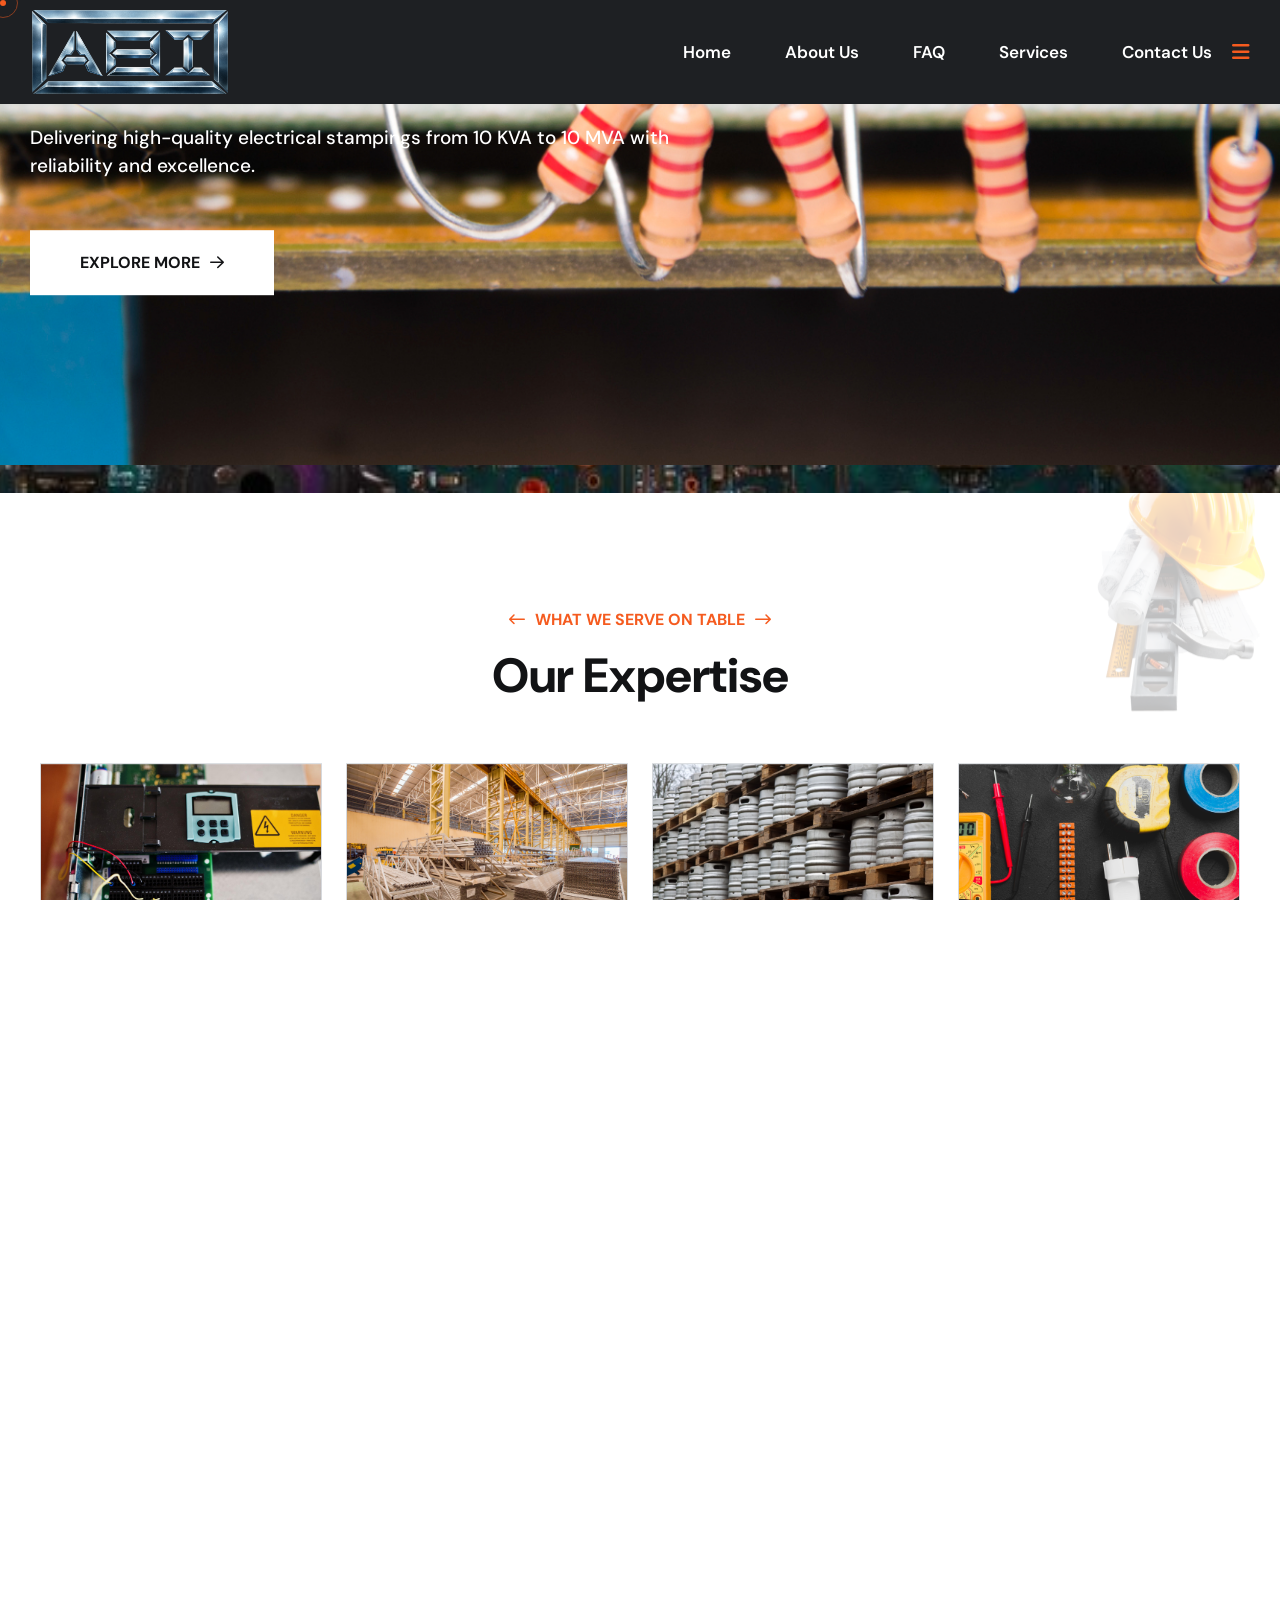
==== commit e6d8db6f: "changes done" ====
--- a/index.html
+++ b/index.html
@@ -579,7 +579,7 @@
                                 </div>
                                 <div class="col-xl-6">
                                     <div class="about-image wow fadeInUp" data-wow-delay=".3s">
-                                        <img src="assets/img/about/2151349641.jpg" alt="img">
+                                        <img src="assets/img/wall (1).jpeg" alt="img">
                                         <div class="arrow-shape">
                                             <img src="assets/img/about/arrow.png" alt="img">
                                         </div>
@@ -591,7 +591,7 @@
                 </section>
 
                 <!-- Project Section Start -->
-                <section class="project-section fix section-padding">
+                <!-- <section class="project-section fix section-padding">
                     <div class="container">
                         <div class="section-title text-center">
                             <h6 class="wow fadeInUp"><i class="fa-regular fa-arrow-left-long"></i>our complete projects<i class="fa-regular fa-arrow-right-long"></i></h6>
@@ -656,7 +656,7 @@
                             </div>
                         </div>
                     </div>
-                </section>
+                </section> -->
 
                 <!-- Work Process Section Start -->
                 <section class="work-process-section-3 fix section-padding section-bg-2">
@@ -760,9 +760,9 @@
                                 </div>
                                 <div class="col-xxl-4 col-xl-5 col-lg-6 wow fadeInUp" data-wow-delay=".2s">
                                     <div class="achivements-image">
-                                        <img src="assets/img/skills/frontviewman.avif" alt="img">
+                                        <!-- <img src="assets/img/p (1).jpeg" alt="img"> -->
                                         <div class="achivements-image-2 float-bob-y">
-                                            <img src="assets/img/achivements-image-2.jpg" alt="img">
+                                            <img src="assets/img/p (2).jpeg" alt="img">
                                         </div>
                                     </div>
                                 </div>
@@ -844,7 +844,7 @@
                 </section>
 
                 <!-- News Section Start -->
-                <section class="news-section fix section-padding">
+                <!-- <section class="news-section fix section-padding">
                     <div class="shape-3 float-bob-y">
                         <img src="assets/img/news/shape-3.png" alt="img">
                     </div>
@@ -937,10 +937,10 @@
                             </div>
                         </div>
                     </div>
-                </section>
+                </section> -->
 
                 <!-- Brand Section Start -->
-                <div class="brand-section fix section-padding pt-0">
+                <!-- <div class="brand-section fix section-padding pt-0">
                     <div class="container">
                         <div class="swiper brand-slider">
                             <div class="swiper-wrapper">
@@ -972,8 +972,8 @@
                             </div>
                         </div>
                     </div>
-                </div>
-
+                </div> -->
+<br/>
                 <!-- Footer Section Start -->
                 <footer class="footer-section style-radius bg-cover bg-cover" style="background-image: url('assets/img/footer/bg.jpg');">
                     <div class="container">
@@ -999,7 +999,7 @@
                                 <div class="content">
                                     <p>send email</p>
                                     <h3>
-                                        <a href="mailto:example@gmail.com">example@gmail.com</a>
+                                        <a href="mailto:sales@abimarketing">sales@abimarketing</a>
                                     </h3>
                                 </div>
                             </div>
@@ -1010,7 +1010,7 @@
                                 <div class="content">
                                     <p>call emergency</p>
                                     <h3>
-                                        <a href="tel:+88012365499">+88 0123 654 99</a>
+                                        <a href="tel:++916267672294">+91 62676 72294</a>
                                     </h3>
                                 </div>
                             </div>
@@ -1179,7 +1179,7 @@
                             </div>
                         </div>
                         <div class="footer-bottom">
-                            <p>© All Copyright 2024 by <a href="index.html">Xbuild</a></p>
+                <p>© 2024 ABI Marketing. All Rights Reserved. | Designed & Developed by <a href="https://www.defaultprops.com/">Default Props</a></p>
                         </div>
                     </div>
                 </footer> 
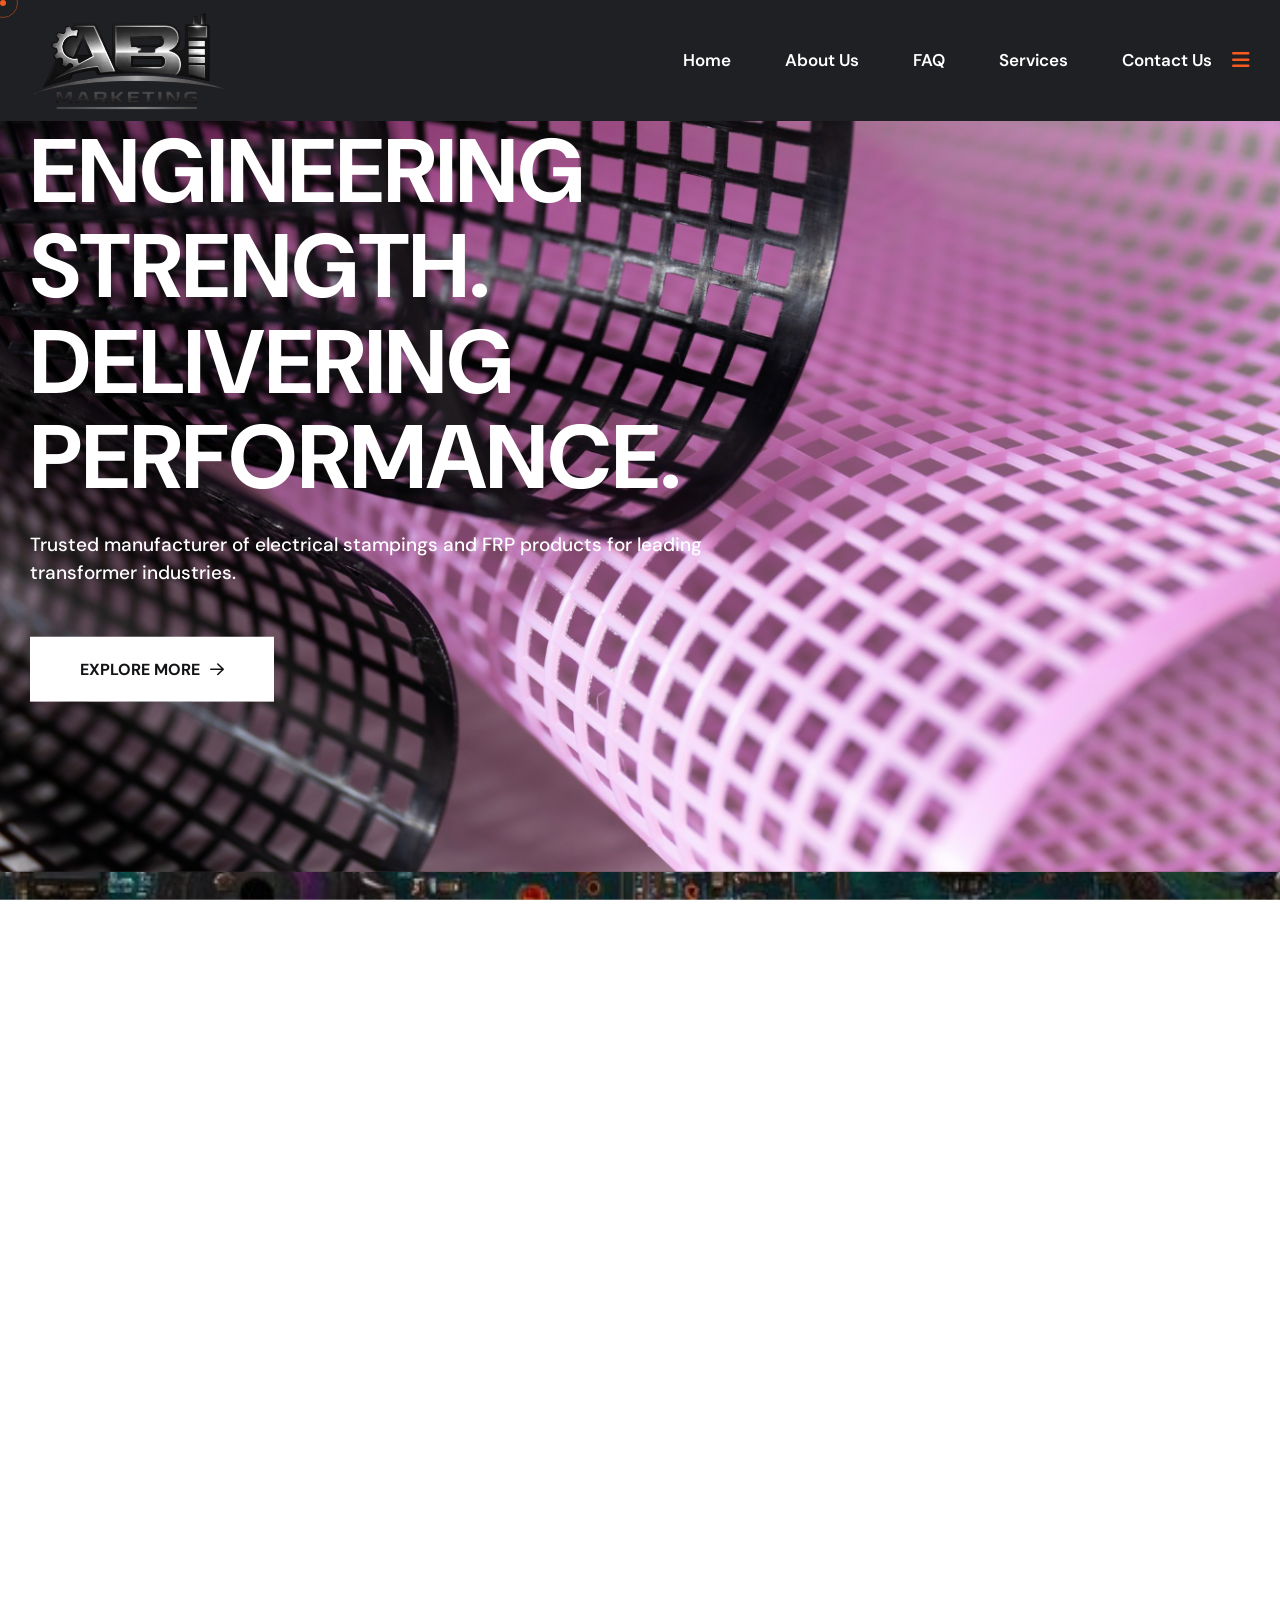
==== commit fa7c07c3: "changes done" ====
--- a/index.html
+++ b/index.html
@@ -97,7 +97,7 @@
                         <div class="offcanvas__top mb-5 d-flex justify-content-between align-items-center">
                             <div class="offcanvas__logo">
                                 <a href="index.html">
-                                    <img src="assets/img/logo/black-logo.svg" alt="logo-img">
+                                    <img src="assets/img/ABI new logo.png" alt="logo-img">
                                 </a>
                             </div>
                             <div class="offcanvas__close">
@@ -126,7 +126,7 @@
                                         <i class="fal fa-envelope"></i>
                                     </div>
                                     <div class="offcanvas__contact-text">
-                                        <a href="mailto:info@example.com"><span class="mailto:info@example.com">info@example.com</span></a>
+                                        <a href="mailto:sales@abimarketing.in"><span class="mailto:sales@abimarketing.in">sales@abimarketing.in</span></a>
                                     </div>
                                 </li>
                                 <li class="d-flex align-items-center">
@@ -142,7 +142,7 @@
                                         <i class="far fa-phone"></i>
                                     </div>
                                     <div class="offcanvas__contact-text">
-                                        <a href="tel:+11002345909">+11002345909</a>
+                                        <a href="tel:+916267672294">+916267672294</a>
                                     </div>
                                 </li>
                             </ul>
@@ -172,7 +172,7 @@
                     <div class="header-left">
                         <div class="logo">
                             <!-- <a href="index.html" class="header-logo"> -->
-                                <img class="img-fluid logo-nav" src="assets/img/ABI.png" alt="logo-img">
+                                <img class="img-fluid logo-nav" src="assets/img/ABI new logo.png" alt="logo-img">
                             <!-- </a> -->
                             <!-- <a href="index.html" class="header-logo-2">
                                 <img src="assets/img/logo/black-logo.svg" alt="logo-img">
@@ -294,7 +294,7 @@
                                             <!-- </a>
                                             <ul class="submenu">
                                                 <li><a href="service.html">Services</a></li>
-                                                <li><a href="service-details.html">Service Details</a></li>
+                                                <li><a href="">Service Details</a></li>
                                             </ul> -->
                                         </li>
                                         <!-- <li>
@@ -364,7 +364,7 @@
                     <div class="swiper hero-slider-3">
                         <div class="swiper-wrapper">
                             <div class="swiper-slide">
-                                <div class="hero-image" style="background-image: url('assets/img/hero/2148105559.jpg');">
+                                <div class="hero-image" style="background-image: url('assets/img/new2.jpeg');">
                                     <div class="row">
                                         <div class="col-lg-8">
                                             <div class="hero-content">
@@ -459,9 +459,9 @@
                                         </div>
                                     </div>
                                     <div class="service-content text-center">
-                                        <h3><a href="service-details.html">Electrical Stampings</a></h3>
+                                        <h3><a href="">Electrical Stampings</a></h3>
                                         <p>High-precision transformer stampings from 10 KVA to 10 MVA, ensuring efficiency and long-lasting performance.</p>
-                                        <a href="service-details.html" class="arrow-icon"><i class="fa-regular fa-arrow-right"></i></a>
+                                        <a href="" class="arrow-icon"><i class="fa-regular fa-arrow-right"></i></a>
                                     </div>
                                 </div>
                             </div>
@@ -477,9 +477,9 @@
                                         </div>
                                     </div>
                                     <div class="service-content text-center">
-                                        <h3><a href="service-details.html">FRP Products</a></h3>
+                                        <h3><a href="">FRP Products</a></h3>
                                         <p>Durable and corrosion-resistant FRP solutions designed for demanding industrial applications.</p>
-                                        <a href="service-details.html" class="arrow-icon"><i class="fa-regular fa-arrow-right"></i></a>
+                                        <a href="" class="arrow-icon"><i class="fa-regular fa-arrow-right"></i></a>
                                     </div>
                                 </div>
                             </div>
@@ -495,9 +495,9 @@
                                         </div>
                                     </div>
                                     <div class="service-content text-center">
-                                        <h3><a href="service-details.html">Production Capacity</a></h3>
+                                        <h3><a href="">Production Capacity</a></h3>
                                         <p>Annual manufacturing capacity of approx. 450 MT, ensuring timely and bulk order <br> fulfillment. <br> </p>
-                                        <a href="service-details.html" class="arrow-icon"><i class="fa-regular fa-arrow-right"></i></a>
+                                        <a href="" class="arrow-icon"><i class="fa-regular fa-arrow-right"></i></a>
                                     </div>
                                 </div>
                             </div>
@@ -513,9 +513,9 @@
                                         </div>
                                     </div>
                                     <div class="service-content text-center">
-                                        <h3><a href="service-details.html">Quality Assurance</a></h3>
+                                        <h3><a href="">Quality Assurance</a></h3>
                                         <p>Strict quality checks at every stage to deliver reliable and industry-standard products. We ensure quality</p>
-                                        <a href="service-details.html" class="arrow-icon"><i class="fa-regular fa-arrow-right"></i></a>
+                                        <a href="" class="arrow-icon"><i class="fa-regular fa-arrow-right"></i></a>
                                     </div>
                                 </div>
                             </div>
@@ -979,7 +979,7 @@
                     <div class="container">
                         <div class="contact-info-area">
                             <!-- <a href="index.html" class="logo-img wow fadeInUp" data-wow-delay=".2s"> -->
-                                <img src="assets/img/ABI.png" alt="img" class="logo-nav">
+                                <img src="assets/img/ABI new logo.png" alt="img" class="logo-nav">
                             <!-- </a> -->
                             <div class="contact-info-items wow fadeInUp" data-wow-delay=".4s">
                                 <div class="icon">
@@ -1081,31 +1081,31 @@
                                         </div>
                                         <ul class="list-area">
                                             <li>
-                                                <a href="service-details.html">
+                                                <a href="">
                                                     <i class="fa-solid fa-chevrons-right"></i>
                                                     FRP Products
                                                 </a>
                                             </li>
                                             <li>
-                                                <a href="service-details.html">
+                                                <a href="">
                                                     <i class="fa-solid fa-chevrons-right"></i>
                                                     Custom Manufacturing
                                                 </a>
                                             </li>
                                             <li>
-                                                <a href="service-details.html">
+                                                <a href="">
                                                     <i class="fa-solid fa-chevrons-right"></i>
                                                     Electrical Stampings
                                                 </a>
                                             </li>
                                             <li>
-                                                <a href="service-details.html">
+                                                <a href="">
                                                     <i class="fa-solid fa-chevrons-right"></i>
                                                     Transfromer Components
                                                 </a>
                                             </li>
                                             <li>
-                                                <a href="service-details.html">
+                                                <a href="">
                                                     <i class="fa-solid fa-chevrons-right"></i>
                                                     Industrial Manufacturing
                                                 </a>
